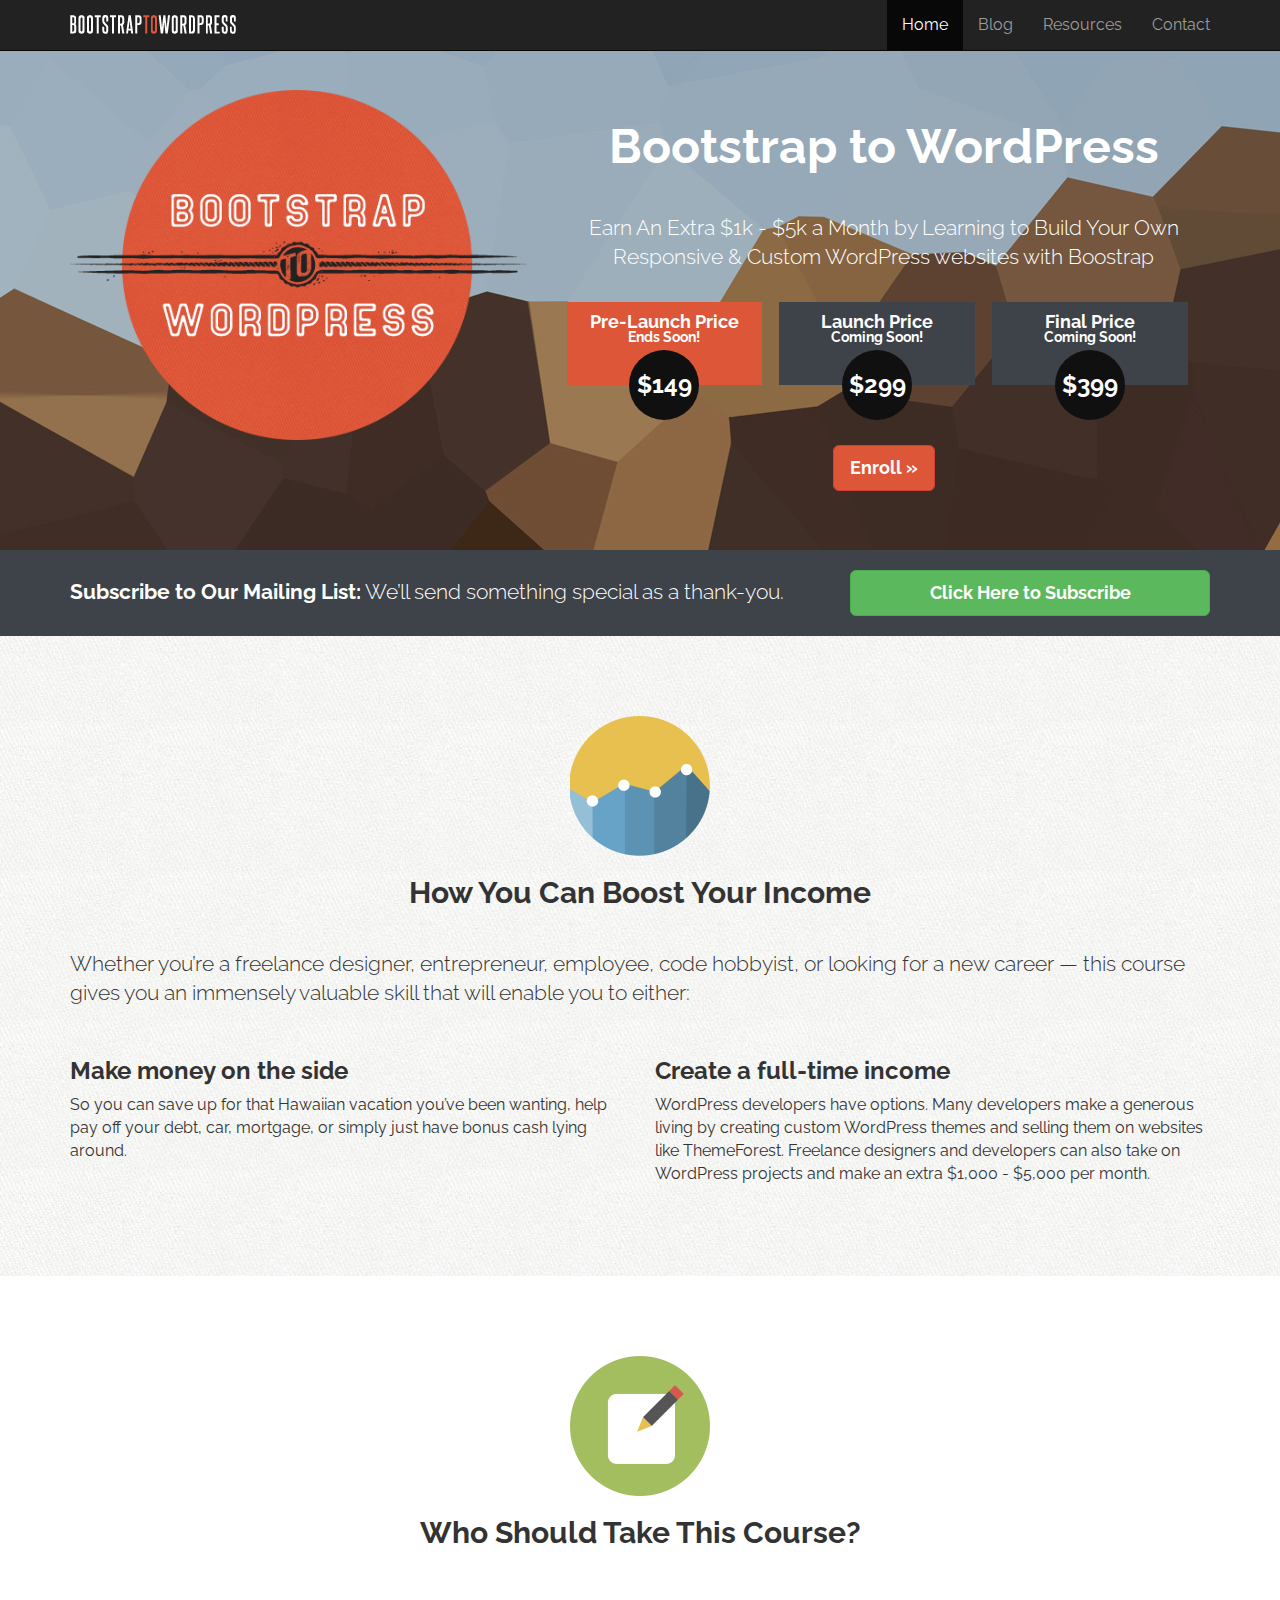
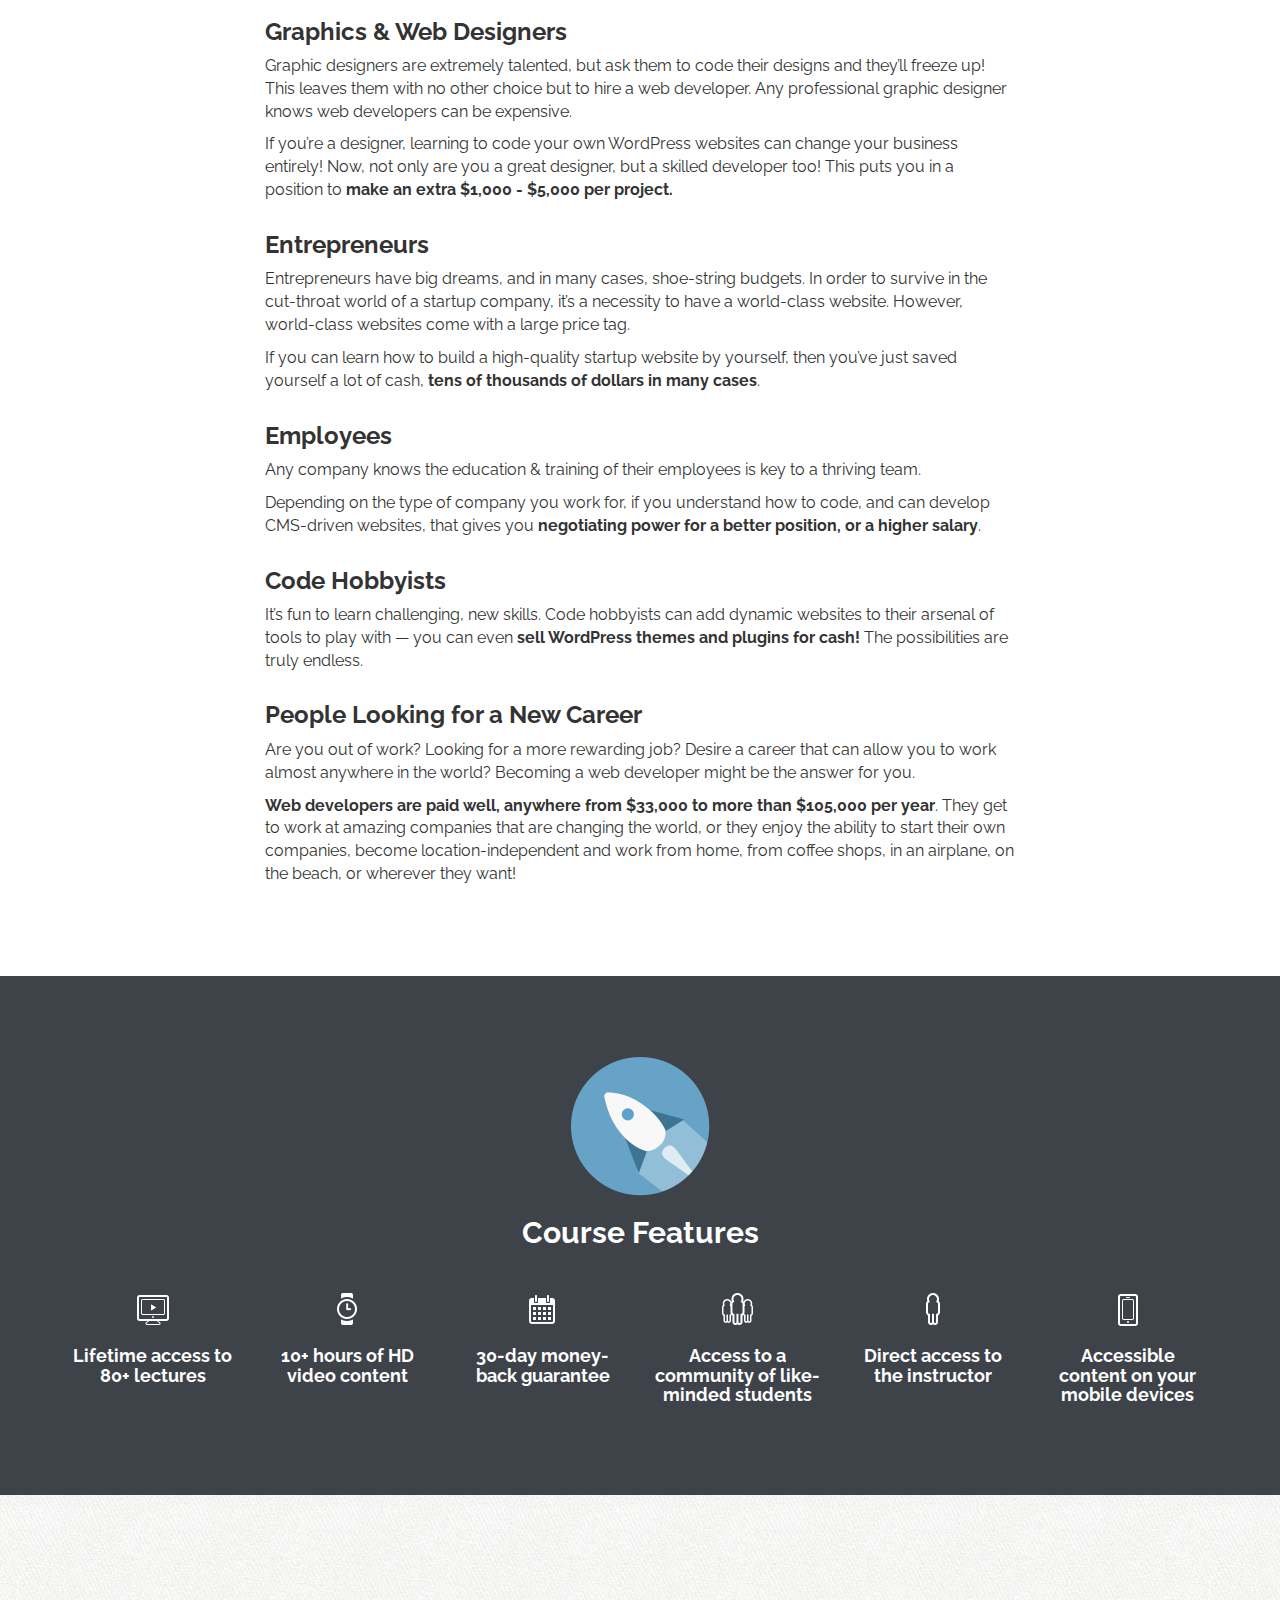
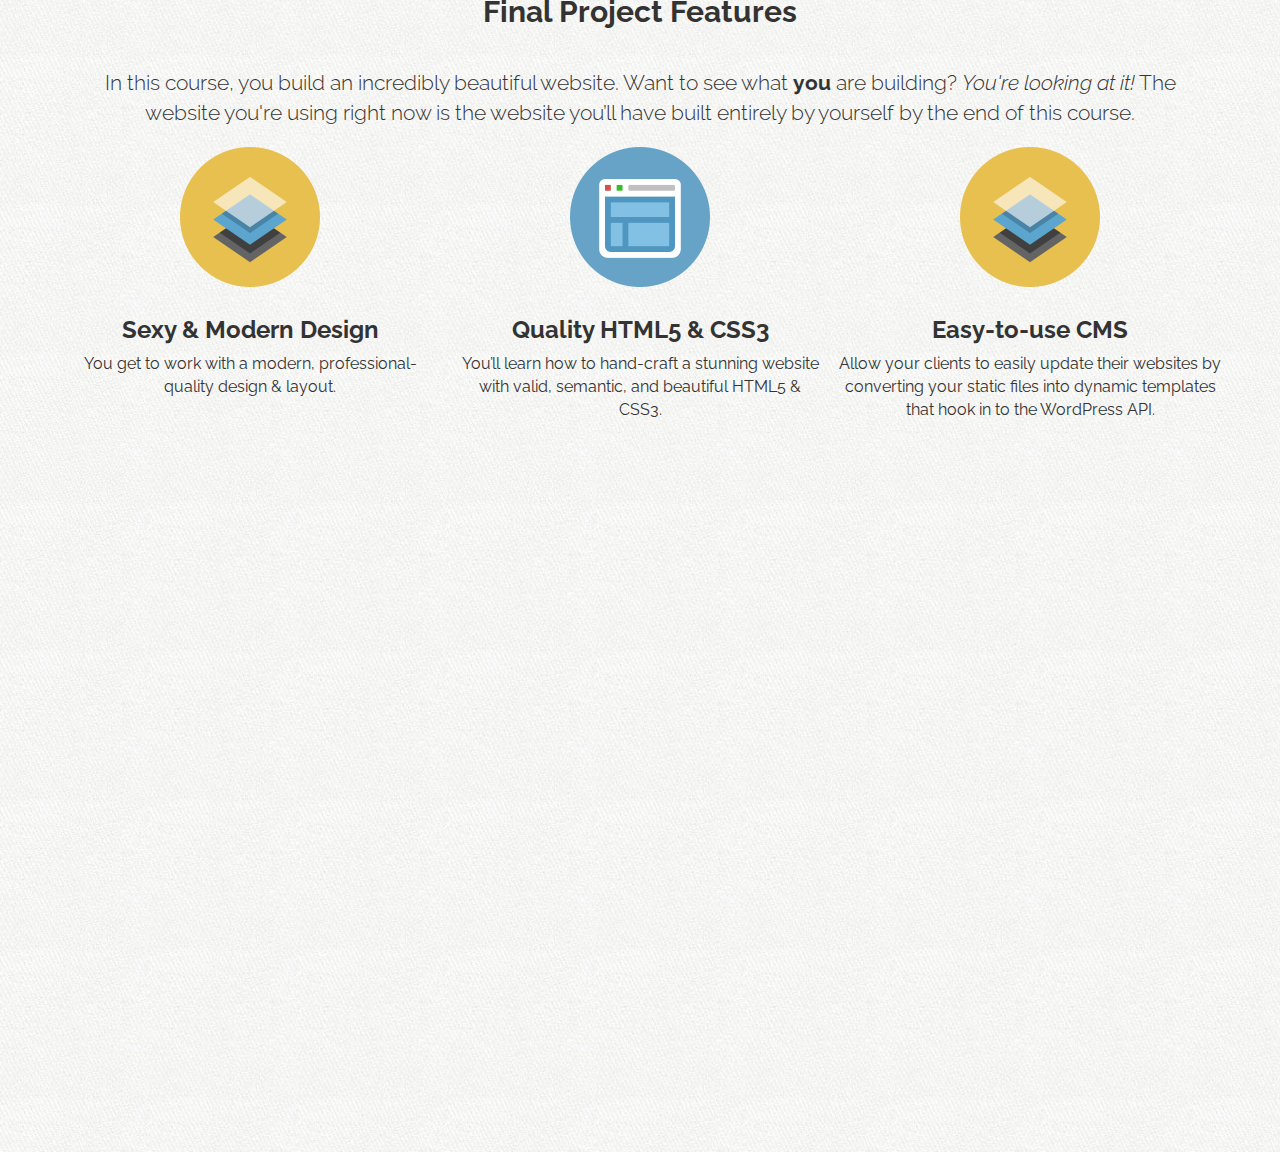
==== index.html @ 105fd7e6 "Add project features section" ====
<!DOCTYPE html>
<html lang="en">
	<head>
		<meta http-equiv="Content-Type" content="text/html" charset="UTF-8">
		<meta charset="UTF-8">
		<meta name="viewport" content="width=device-width, initial-scale=1">
		<meta name="description" content="">
		<meta name="author" content="">

		<link rel="icon" href="assets/img/favicon.ico">

		<!-- Bootstrap CSS 
		=========================================================== -->
		<link rel="stylesheet" href="assets/css/bootstrap.min.css">
		
		<!-- Font Awesome icons 
		=========================================================== -->		
		<link rel="stylesheet" href="assets/css/font-awesome/css/font-awesome.min.css">

		<!-- Raleway font 
		=========================================================== -->
		<link href="https://fonts.googleapis.com/css?family=Raleway:400,700" rel="stylesheet">

		<link rel="stylesheet" href="assets/css/custom.css">
		
		<title>Bootstrap to WordPress</title>

		<!-- HTML5 shiv and Respond.js IE8 support of HTML5 elements and media queries  -->
		<!--[if lt IE 9]>
		<script src="https://oss.maxcdn.com/html5shiv/3.7.2/html5shiv.min.js"></script>
		<script src="https://oss.maxcdn.com/respond/1.4.2/respond.min.js"></script>
		<![endif]-->		
	</head>

	<body>

		<!-- HEADER 
		=========================================================== -->		
		<header class="site-header" role="banner">

			<!-- NAVBAR 
			=========================================================== -->
			<div class="navbar-wrapper">
				<div class="navbar navbar-inverse navbar-fixed-top" role="navigation">
					<div class="container">
						<div class="navbar-header">
							<button type="button" data-toggle="collapse" data-target=".navbar-collapse" class="navbar-toggle">
								<span class="sr-only">Toggle Navigation</span>
								<span class="icon-bar"></span>
								<span class="icon-bar"></span>
								<span class="icon-bar"></span>
							</button>

							<a href="/" class="navbar-brand"><img src="assets/img/logo.png" alt="Bootstrap to WordPress"></a>
						</div><!-- /.navbar-header -->

						<div class="navbar-collapse collapse">
							<ul class="nav navbar-nav navbar-right">
								<li class="active"><a href="/">Home</a></li><!-- /.active -->
								<li><a href="blog.html">Blog</a></li>
								<li><a href="resource.html">Resources</a></li>
								<li><a href="contact.html">Contact</a></li>
							</ul><!-- /.nav navbar-nav navbar-right -->
						</div><!-- /.navbar-collapse collapse -->
					</div><!-- /.container -->
				</div><!-- /.navbar navbar-inverse navbar-fixed-top -->
			</div><!-- /.navbar-wrapper -->

		</header>

		<!-- HERO 
		=========================================================== -->
		<section id="hero" data-type="background" data-speed="5">
			<article>
				<div class="container clearfix">
					<div class="row">
						
						<div class="col-sm-5">
							<img src="assets/img/logo-badge.png" alt="Bootstrap to WordPress" class="logo">
						</div><!-- /.col-sm-5 -->

						<div class="col-sm-7 hero-text">
							<h1>Bootstrap to WordPress</h1>
							<p class="lead">Earn An Extra $1k - $5k a Month by Learning to Build Your Own Responsive &amp; Custom WordPress websites with Boostrap</p><!-- /.lead -->
							<div id="price-timeline">
								<div class="price active">
									<h4>
										Pre-Launch Price <small>Ends Soon!</small>
									</h4>
									<span>$149</span>
								</div><!-- /.price -->
								<div class="price">
									<h4>
										Launch Price <small>Coming Soon!</small>
									</h4>
									<span>$299</span>
								</div><!-- /.price -->
								<div class="price">
									<h4>
										Final Price <small>Coming Soon!</small>
									</h4>
									<span>$399</span>
								</div><!-- /.price -->
							</div><!-- /#price-timeline -->

							<p>
								<a href="/" class="btn btn-lg btn-danger" role="button">Enroll &raquo;</a>
							</p>
						</div><!-- /.col-sm-7 hero-text -->

					</div><!-- /.row -->
				</div><!-- /.container -->
			</article>
		</section><!-- /#hero -->

		<!-- OPT-IN 
		=========================================================== -->
		<section id="opt-in">
			<div class="container">
				<div class="row">
					
					<div class="col-sm-8">
						<p class="lead">
							<strong>Subscribe to Our Mailing List:</strong>
							We&rsquo;ll send something special as a thank-you.
						</p><!-- /.lead -->
					</div><!-- /.col-sm-8 -->

					<div class="col-sm-4">
						<button class="btn btn-success btn-lg btn-block" data-toggle="modal" data-target="#modal">Click Here to Subscribe</button>
					</div><!-- /.col-sm-4 -->

				</div><!-- /.row -->
			</div><!-- /.container -->
		</section>

		<!-- BOOST YOUR INCOME 
		=========================================================== -->
		<section id="boost-income">
			<div class="container">
				
				<div class="section-header">
					<img src="assets/img/icon-boost.png" alt="Chart">
					<h2>How You Can Boost Your Income</h2>
				</div><!-- /.section-header -->

				<p class="lead">
					Whether you&rsquo;re a freelance designer, entrepreneur, employee, code hobbyist, or looking for a new career &mdash; this course gives you an immensely valuable skill that will enable you to either:
				</p><!-- /.lead -->

				<div class="row">
					<div class="col-sm-6">
						<h3>Make money on the side</h3>
						<p>
							So you can save up for that Hawaiian vacation you&rsquo;ve been wanting, help pay off your debt, car, mortgage, or simply just have bonus cash lying around.
						</p>
					</div><!-- /.col-sm-6 -->
					<div class="col-sm-6">
						<h3>Create a full-time income</h3>
						<p>
							WordPress developers have options. Many developers make a generous living by creating custom WordPress themes and selling them on websites like ThemeForest. Freelance designers and developers can also take on WordPress projects and make an extra $1,000 - $5,000 per month.
						</p>
					</div><!-- /.col-sm-6 -->
				</div><!-- /.row -->

			</div><!-- /.container -->
		</section><!-- /#boost-income -->

		<!-- WHO BENEFITS 
		=========================================================== -->
		<section id="who-benefits">
			<div class="container">
				
				<div class="section-header">
					<img src="assets/img/icon-pad.png" alt="Pad and pencil">
					<h2>Who Should Take This Course?</h2>
				</div><!-- /.section-header -->

				<div class="row">
					<div class="col-sm-8 col-sm-offset-2">
						
						<h3>Graphics &amp; Web Designers</h3>
						<p>
							Graphic designers are extremely talented, but ask them to code their designs and they&rsquo;ll freeze up! This leaves them with no other choice but to hire a web developer. Any professional graphic designer knows web developers can be expensive.
						</p>
						<p>
							If you&rsquo;re a designer, learning to code your own WordPress websites can change your business entirely! Now, not only are you a great designer, but a skilled developer too! This puts you in a position to <strong>make an extra $1,000 - $5,000 per project.</strong>
						</p>

						<h3>Entrepreneurs</h3>
						<p>
							Entrepreneurs have big dreams, and in many cases, shoe-string budgets. In order to survive in the cut-throat world of a startup company, it&rsquo;s a necessity to have a world-class website. However, world-class websites come with a large price tag.
						</p>
						<p>
							If you can learn how to build a high-quality startup website by yourself, then you&rsquo;ve just saved yourself a lot of cash, <strong>tens of thousands of dollars in many cases</strong>.
						</p>

						<h3>Employees</h3>
						<p>
							Any company knows the education &amp; training of their employees is key to a thriving team.
						</p>
						<p>
							Depending on the type of company you work for, if you understand how to code, and can develop CMS-driven websites, that gives you <strong>negotiating power for a better position, or a higher salary</strong>.
						</p>

						<h3>Code Hobbyists</h3>
						<p>
							It&rsquo;s fun to learn challenging, new skills. Code hobbyists can add dynamic websites to their arsenal of tools to play with &mdash; you can even <strong>sell WordPress themes and plugins for cash!</strong> The possibilities are truly endless.
						</p>

						<h3>People Looking for a New Career</h3>
						<p>
							Are you out of work? Looking for a more rewarding job? Desire a career that can allow you to work almost anywhere in the world? Becoming a web developer might be the answer for you.
						</p>
						<p>
							<strong>Web developers are paid well, anywhere from $33,000 to more than $105,000 per year</strong>. They get to work at amazing companies that are changing the world, or they enjoy the ability to start their own companies, become location-independent and work from home, from coffee shops, in an airplane, on the beach, or wherever they want!
						</p>

					</div><!-- /.col-sm-8 col-sm-offset-2 -->
				</div><!-- /.row -->

			</div><!-- /.container -->
		</section><!-- /#who-benefits -->

		<!-- COURSE FEATURES 
		=========================================================== -->
		<section id="course-features">
			<div class="container">
				
				<div class="section-header">
					<img src="assets/img/icon-rocket.png" alt="Rocket">
					<h2>Course Features</h2>
				</div><!-- /.section-header -->

				<div class="row">
					
					<div class="col-sm-2">
						<i class="ci ci-computer"></i>
						<h4>Lifetime access to 80+ lectures</h4>
					</div><!-- /.col-sm-2 -->

					<div class="col-sm-2">
						<i class="ci ci-watch"></i>
						<h4>10+ hours of HD video content</h4>
					</div><!-- /.col-sm-2 -->

					<div class="col-sm-2">
						<i class="ci ci-calendar"></i>
						<h4>30-day money-back guarantee</h4>
					</div><!-- /.col-sm-2 -->

					<div class="col-sm-2">
						<i class="ci ci-community"></i>
						<h4>Access to a community of like-minded students</h4>
					</div><!-- /.col-sm-2 -->

					<div class="col-sm-2">
						<i class="ci ci-instructor"></i>
						<h4>Direct access to the instructor</h4>
					</div><!-- /.col-sm-2 -->

					<div class="col-sm-2">
						<i class="ci ci-device"></i>
						<h4>Accessible content on your mobile devices</h4>
					</div><!-- /.col-sm-2 -->

				</div><!-- /.row -->

			</div><!-- /.container -->
		</section><!-- /#course-features -->

		<!-- PROJECT FEATURES 
		=========================================================== -->
		<section id="project-features">
			<div class="container">
				
				<h2>Final Project Features</h2>
				<p class="lead">
					In this course, you build an incredibly beautiful website. Want to see what <strong>you</strong> are building? <em>You're looking at it!</em> The website you're using right now is the website you&rsquo;ll have built entirely by yourself by the end of this course.
				</p><!-- /.lead -->

				<div class="row">
					<div class="col-sm-4">
						<img src="assets/img/icon-design.png" alt="Design">
						<h3>Sexy &amp; Modern Design</h3>
						<p>You get to work with a modern, professional-quality design &amp; layout.</p>
					</div><!-- /.col-sm-4 -->

					<div class="col-sm-4">
						<img src="assets/img/icon-code.png" alt="Code">
						<h3>Quality HTML5 &amp; CSS3</h3>
						<p>You&rsquo;ll learn how to hand-craft a stunning website with valid, semantic, and beautiful HTML5 &amp; CSS3.</p>
					</div

					<div class="col-sm-4">
						<img src="assets/img/icon-design.png" alt="Design">
						<h3>Easy-to-use CMS</h3>
						<p>
							Allow your clients to easily update their websites by converting your static files into dynamic templates that hook in to the WordPress API.
						</p>
					</div>
				</div><!-- /.row -->

			</div><!-- /.container -->
		</section><!-- /#project-features -->

		<!-- VIDEO FEATURETTE 
		=========================================================== -->
		<section>
			
		</section>

		<!-- INSTRUCTOR 
		=========================================================== -->
		<section>
			
		</section>

		<!-- TESTIMONIALS 
		=========================================================== -->
		<section>
			
		</section>

		<!-- SIGN-UP 
		=========================================================== -->
		<section>
			
		</section>

		<!-- FOOTER 
		=========================================================== -->
		<footer>
			
		</footer>

		<!-- MODAL 
		=========================================================== -->
		<div class="modal fade" id="modal">
			<div class="modal-dialog">
				<div class="modal-content">
					
					<div class="modal-header">
						<button type="button" data-dismiss="modal" class="close">
							<span aria-hidden="true">&times;</span>
							<span class="sr-only">Close</span>
						</button>

						<h4 class="modal-title" id="modal-label">
							<i class="fa fa-envelope"> Subscribe to Our Mailing List</i>
						</h4><!-- /.modal-title -->
					</div><!-- /.modal-header -->

					<div class="modal-body">
						<p>
							Simply provide your name and e-mail! As a thank-you for joining, we&rsquo;ll give you one of our best-selling courses, <em>for free!</em>
						</p>

						<form action="" class="form-inline" role="form">
							<div class="form-group">
								<label for="firstname" class="sr-only">First Name</label>
								<input type="text" class="form-control" name="firstname" id="firstname" placeholder="First Name">
							</div><!-- /.form-group -->
							<div class="form-group">
								<label for="email" class="sr-only">E-mail</label>
								<input type="email" class="form-control" name="email" id="email" placeholder="E-mail">
							</div><!-- /.form-group -->

							<input type="submit" value="Subscribe!" class="btn btn-danger">
						</form><!-- /.form-inline -->

						<hr>

						<p>
							<small>
								By providing your e-mail you consent to receiving occasional promotional e-mails &amp; newsletters. <br><br>No Spam. Just good stuff. We respect your privacy &amp; you may un-subscribe at any time.
							</small>
						</p>
					</div><!-- /.modal-body -->

				</div><!-- /.modal-content -->
			</div><!-- /.modal-dialog -->
		</div>

		<!-- BOOTSTRAP JS 
		=========================================================== -->
		<script src="https://ajax.googleapis.com/ajax/libs/jquery/3.1.0/jquery.min.js"></script>
		<script src="assets/js/jquery-3.1.0.min.js"></script>
		<script src="assets/js/bootstrap.min.js"></script>
		<script src="assets/js/main.js"></script>
	</body>
</html>
---- assets/css/custom.css ----
/* COLORS

Green:  	 #79b044
Salmon: 	 #dd5638
Blue-Grey: #3e4249

*/

/* === GENERAL === */
html {
	font-size: 16px;
}

body {
	margin-top: 50px;
	font-family: 'Raleway', sans-serif;
	font-size: 100%;
	background:  url(../img/tile.jpg) top left repeat;
}

/* == GLOBAL === */
h1, h2, h3, h4, h5, h6 {
	-webkit-font-smoothing: antialiased;
	text-rendering: optimizelegibility;
	font-weight: bold;
}

h1 {
	font-size: 3rem;
}

h1, h2 {
	margin: 0 0 40px;
}

h3 {
	margin: 20px 0;
}

h4 {
	font-size: 1.125rem;
}

button, input, .btn, a.btn {
	-webkit-font-smoothing: antialiased;
	text-rendering: optimizelegibility;
	color: white;
}

.btn {
	font-weight: bold;
}

.btn-danger {
	background-color: #dd5638;
	border-collapse: #d95131;
}

img {
	max-width: 100%;
}

/* === HERO === */
#hero {
	background: url(../img/hero-bg.jpg) 50% 0 repeat fixed;
	min-height: 500px;
	padding: 40px 0;
	color: white;
	-webkit-font-smoothing: antialiased;
	text-rendering: optimizelegibility;
}

#hero article {
	width: 100%;
	text-align: center;	
}

#hero .hero-text {
	margin-top: 30px;
}

#price-timeline {
	margin: 30px 0 60px;
	text-align: center;
}

#price-timeline .price {
	display: inline-block;
	margin: 0 2% 0 0;
	width: 30%;
	background-color: #3e4249;
	padding: 10px 20px 30px;
	position: relative;
	vertical-align: top;
}

#price-timeline .price.active {
	background-color: #dd5638;
}

#price-timeline .price span {
	background-color: #101010;
	display: block;
	height: 70px;
	width: 70px;
	text-align: center;
	line-height: 70px;
	font-weight: bold;
	font-size: 1.5rem;
	-webkit-border-radius: 100%;
	-moz-border-radius: 100%;
	-ms-border-radius: 100%;
	border-radius: 100%;
	position: absolute;
	bottom: -35px;
	left: 50%;
	margin-left: -35px;
}

#price-timeline h4 {
	margin: 0 0 10px;
}

#price-timeline h4 small {
	color: white;
	font-weight: bold;
	display: block;
}

/* === LAYOUT === */

section {
	padding: 80px 0;
}

.section-header {
	text-align: center;
}

section h2 {
	margin: 20px 0 40px;
}

section h3 {
	margin: 30px 0 10px;
}

#opt-in {
	background-color: #3e4249;
	padding: 20px 0;
	color: white;
	-webkit-font-smoothing: antialiased;
	text-rendering: optimizelegibility;
	font-size: 1.2rem;
}

#opt-in p {
	margin: 7px 0 0 0;
}

#who-benefits {
	background-color: white;
}

#course-features {
	background-color: #3e4249;
	color: white;
	text-align: center;
}

#project-features {
	text-align: center;
}

/* === SPRITES === */
.ci {
	display: inline-block;
	height: 40px;
	width: 40px;
	background: url(../img/icon-sprite.png) no-repeat;
}

.ci-computer {
	background-position: 0 0;
}

.ci-watch {
	background-position: -40px 0;
}

.ci-calendar {
	background-position: -80px 0;
}

.ci-community {
	background-position: -120px 0;
}

.ci-instructor {
	background-position: -160px 0;
}

.ci-device {
	background-position: -200px 0;
}
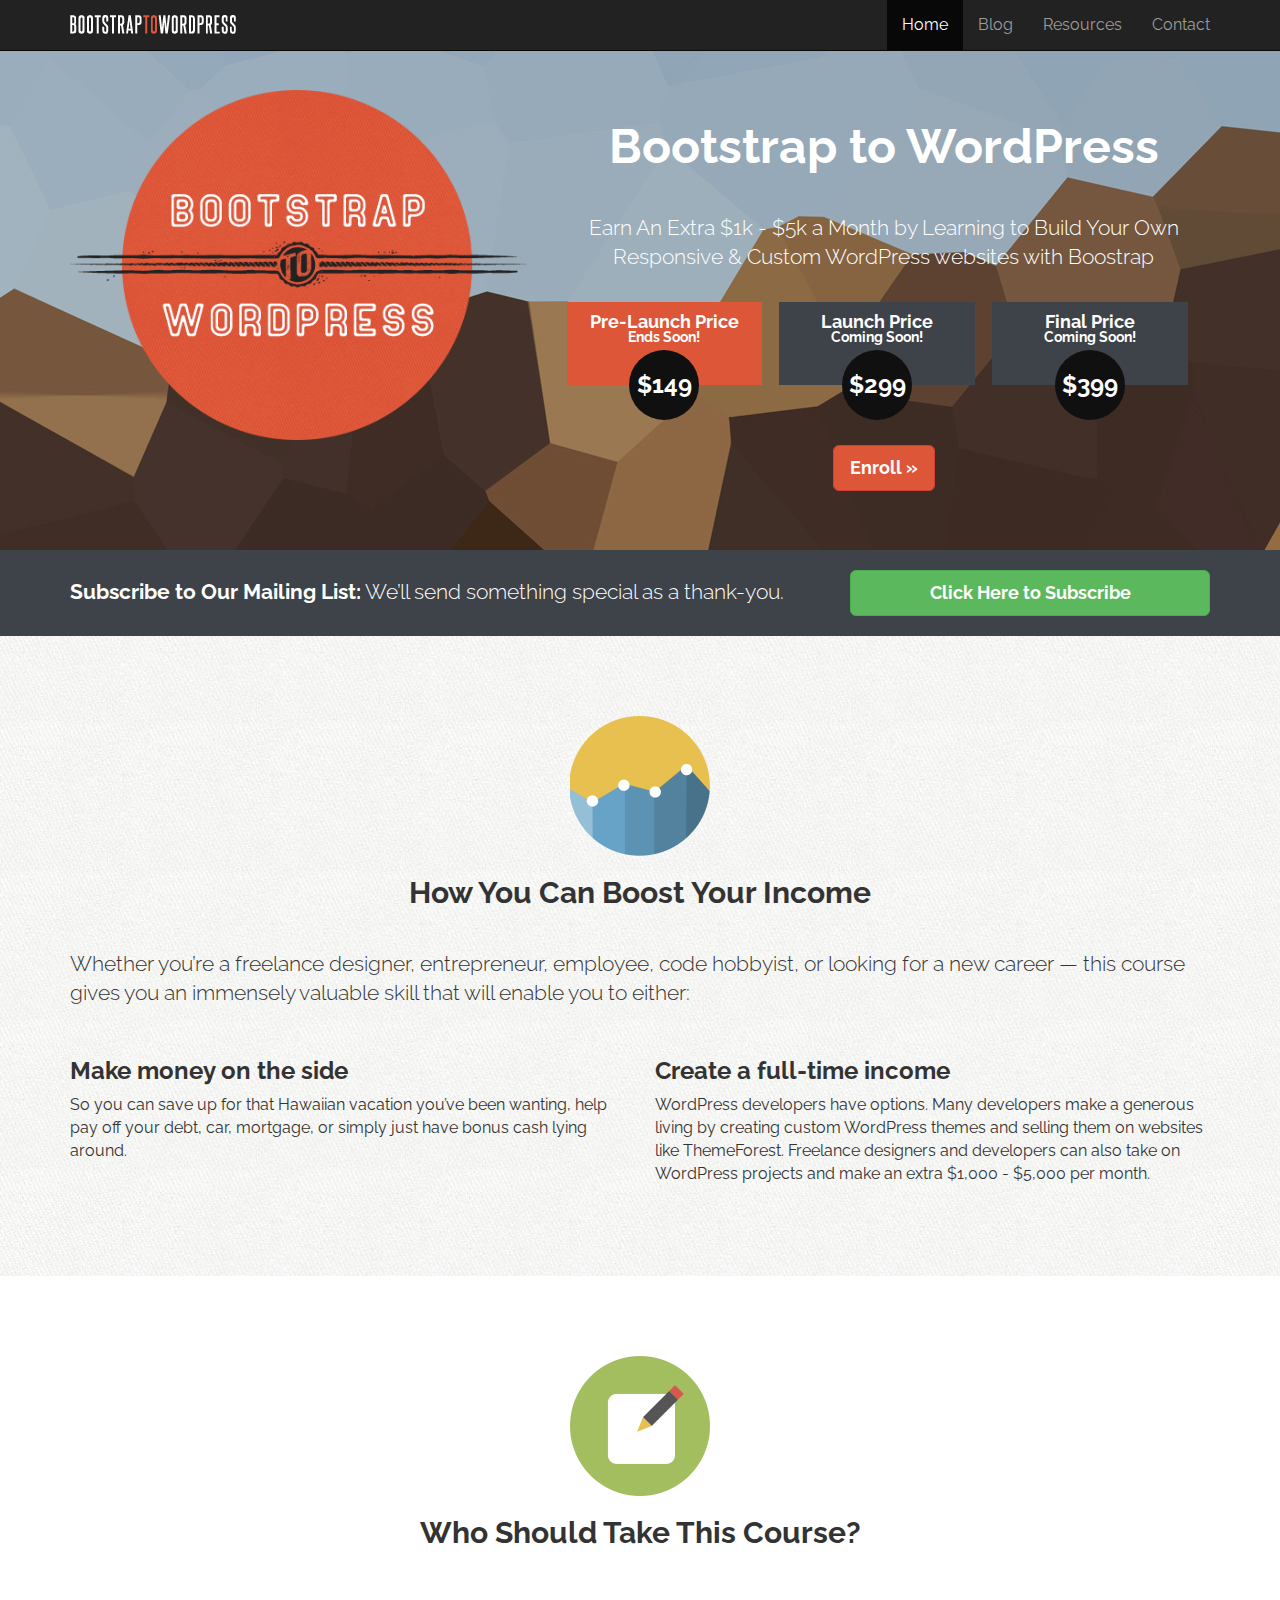
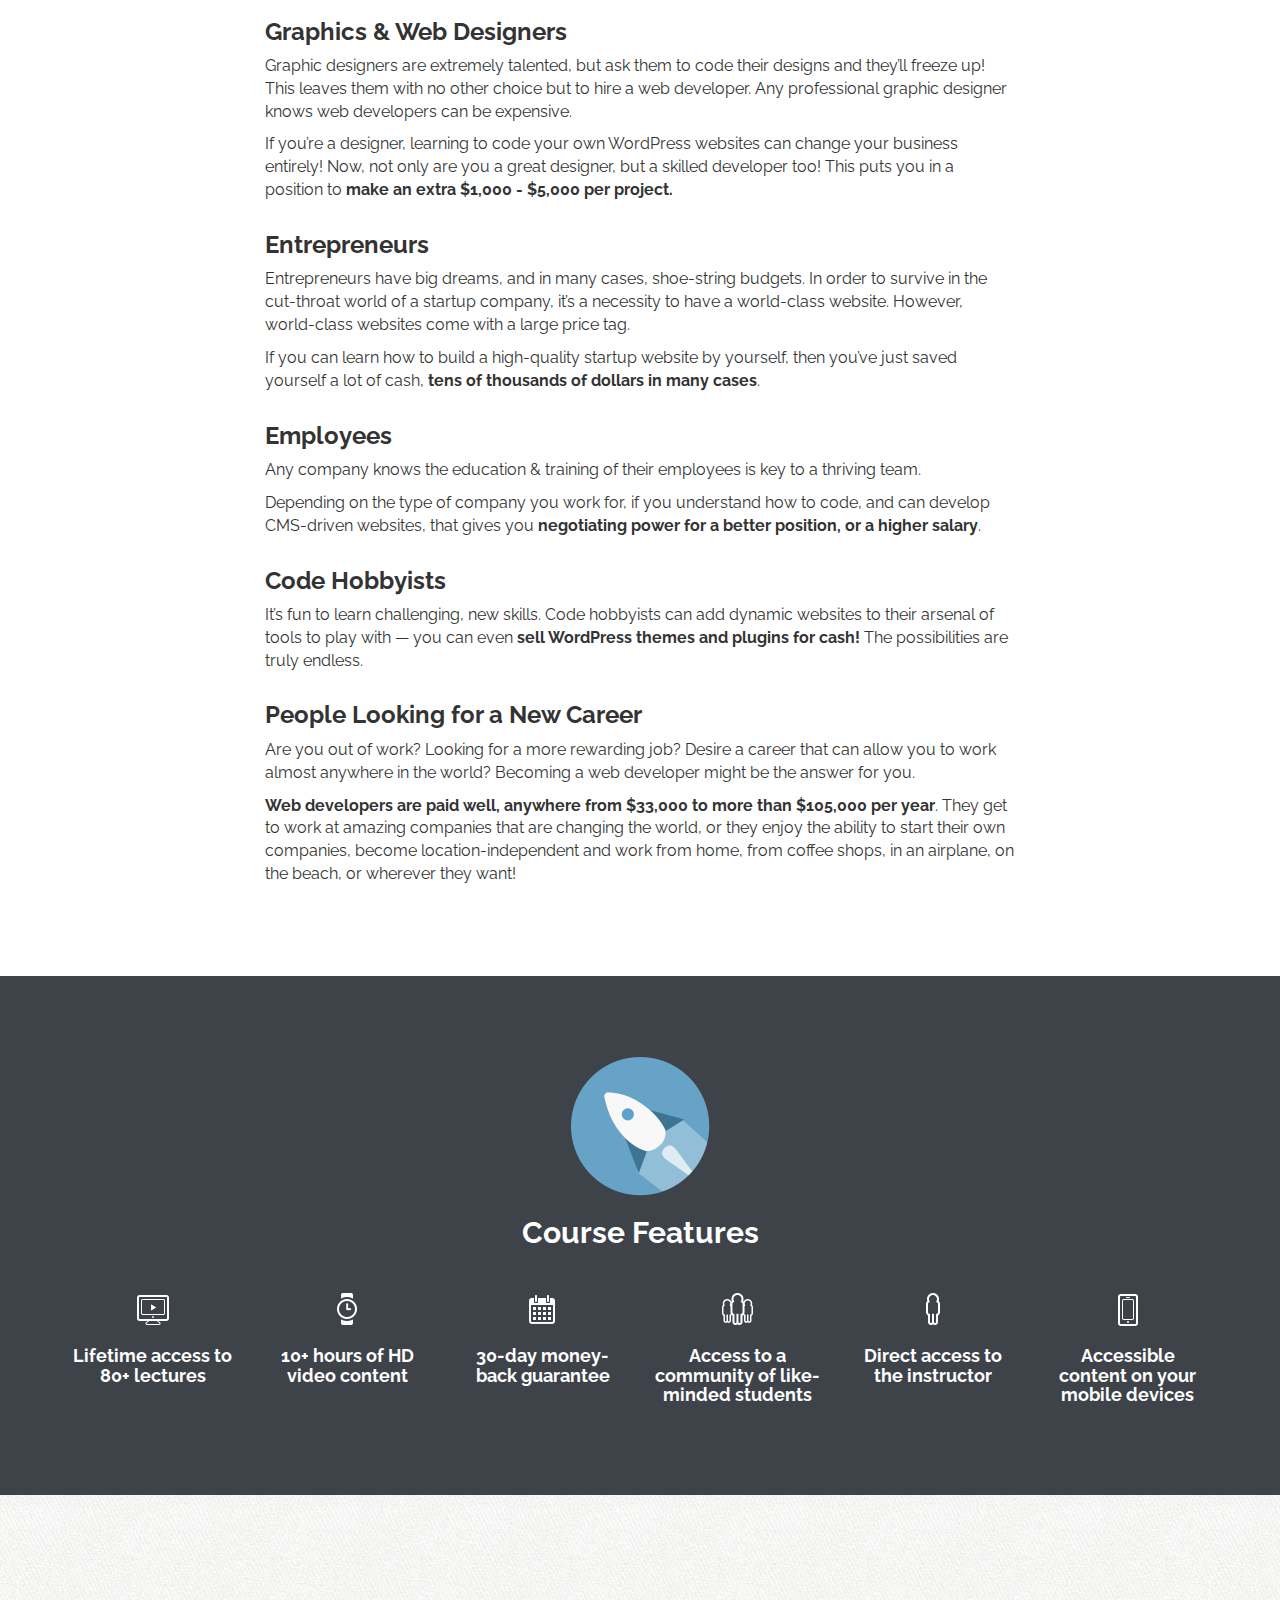
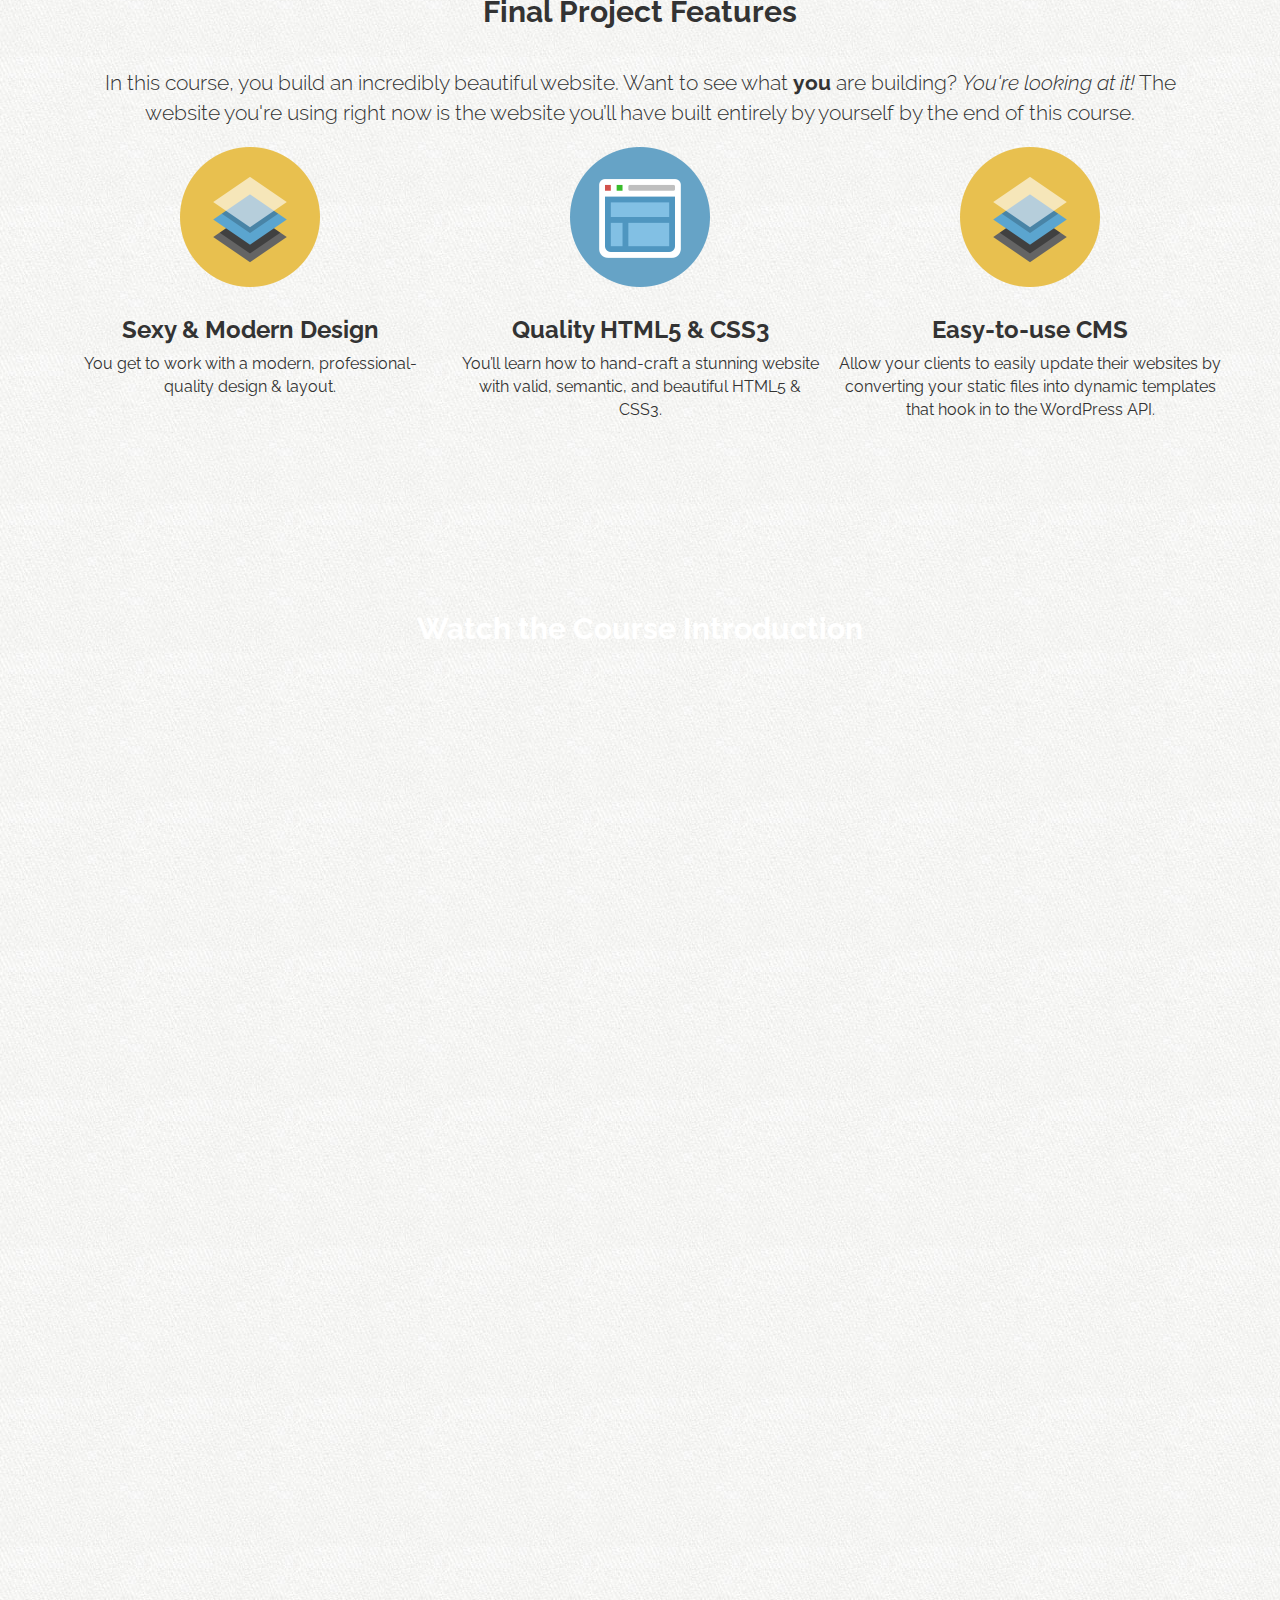
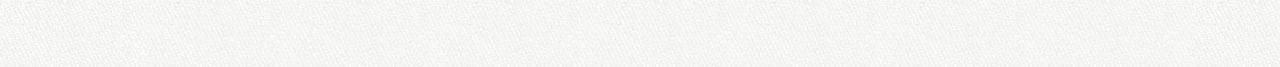
==== commit 581c5e3b: "Add featurette section" ====
--- a/index.html
+++ b/index.html
@@ -306,9 +306,16 @@
 
 		<!-- VIDEO FEATURETTE 
 		=========================================================== -->
-		<section>
-			
-		</section>
+		<section id="featurette">
+			<div class="container">
+				<div class="row">
+					<div class="col-sm-8 col-sm-offset-2">
+						<h2>Watch the Course Introduction</h2>
+						<iframe width="100%" height="415" src="https://www.youtube.com/embed/q-mJJsnOHew" frameborder="0" allowfullscreen></iframe>
+					</div><!-- /.col-sm-8 col-small-offset-2 -->
+				</div><!-- /.row -->
+			</div><!-- /.container -->
+		</section><!-- /#featurette -->
 
 		<!-- INSTRUCTOR 
 		=========================================================== -->
--- a/assets/css/custom.css
+++ b/assets/css/custom.css
@@ -172,6 +172,13 @@
 	text-align: center;
 }
 
+#featurette {
+	background: url(../img/stuff-bg.jpg) 50% 100% repeat fixed;
+	background-size: cover;
+	text-align: center;
+	color: white;
+}
+
 /* === SPRITES === */
 .ci {
 	display: inline-block;
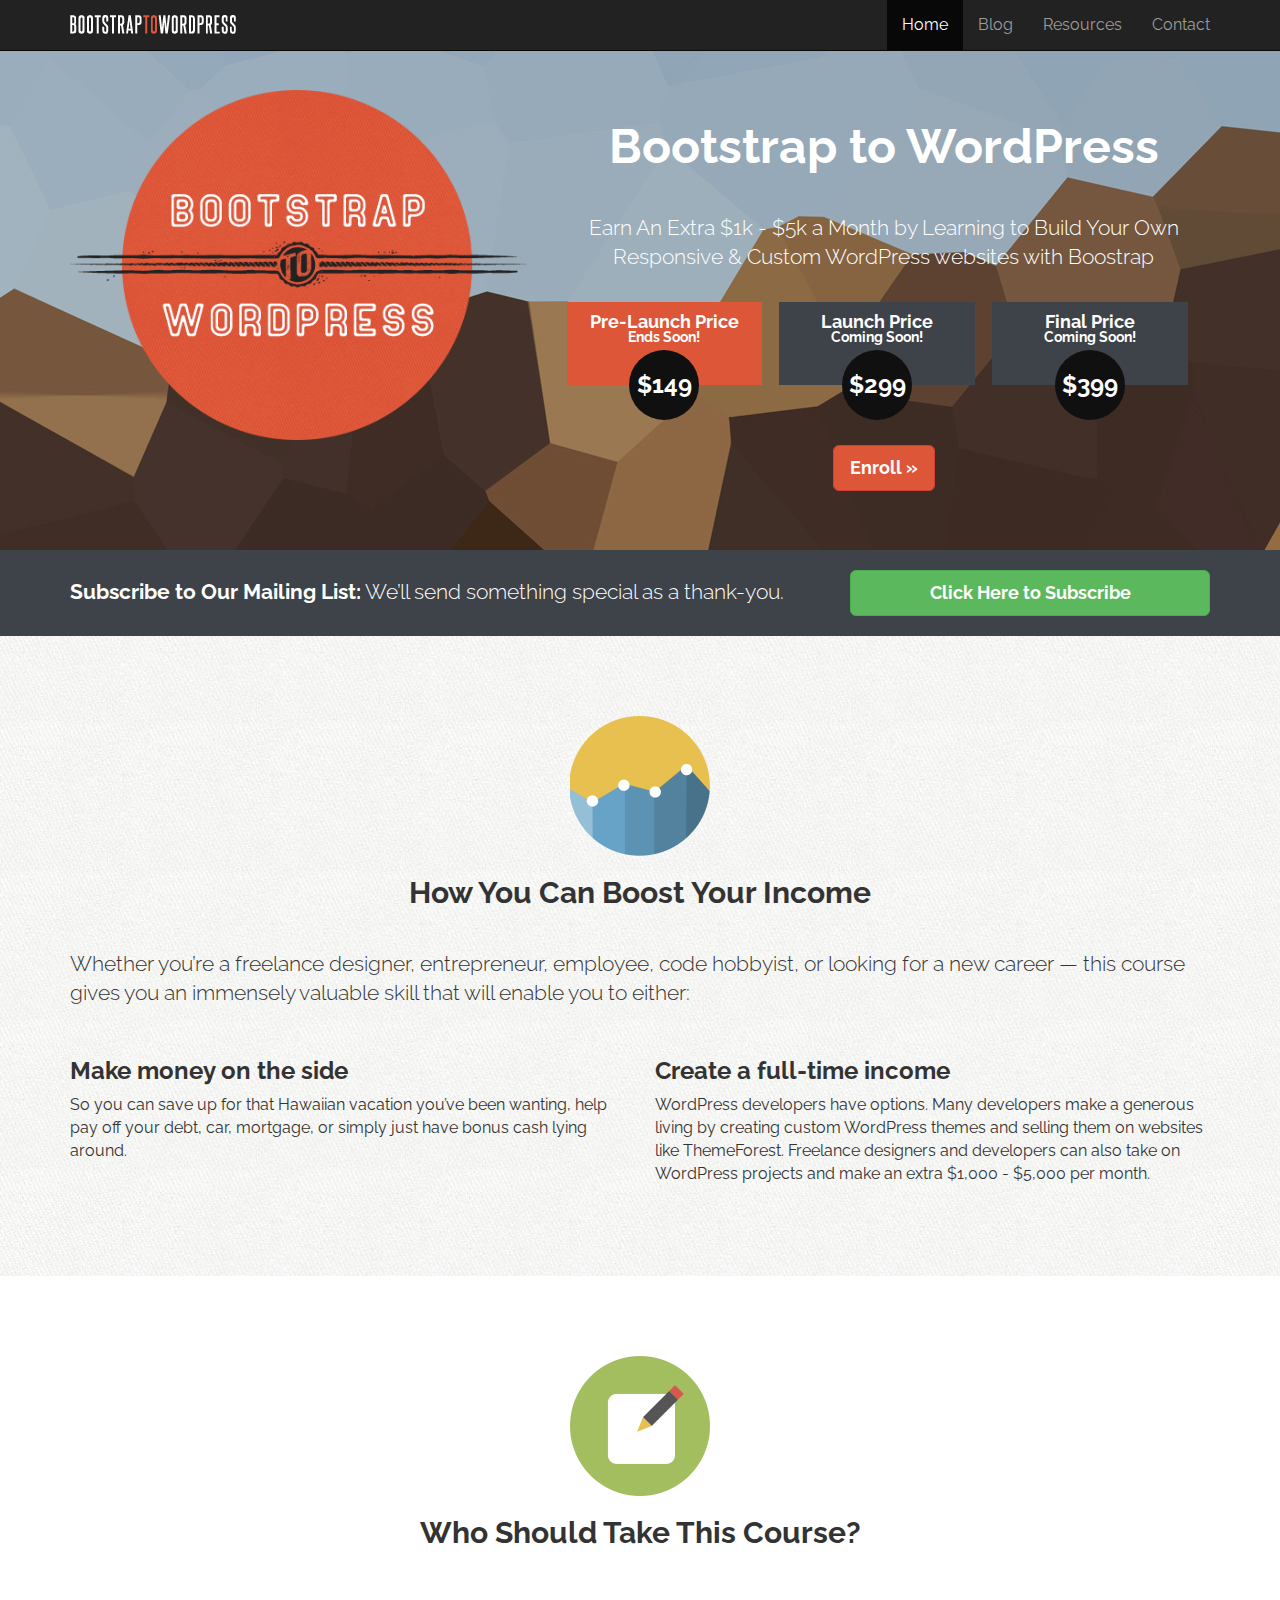
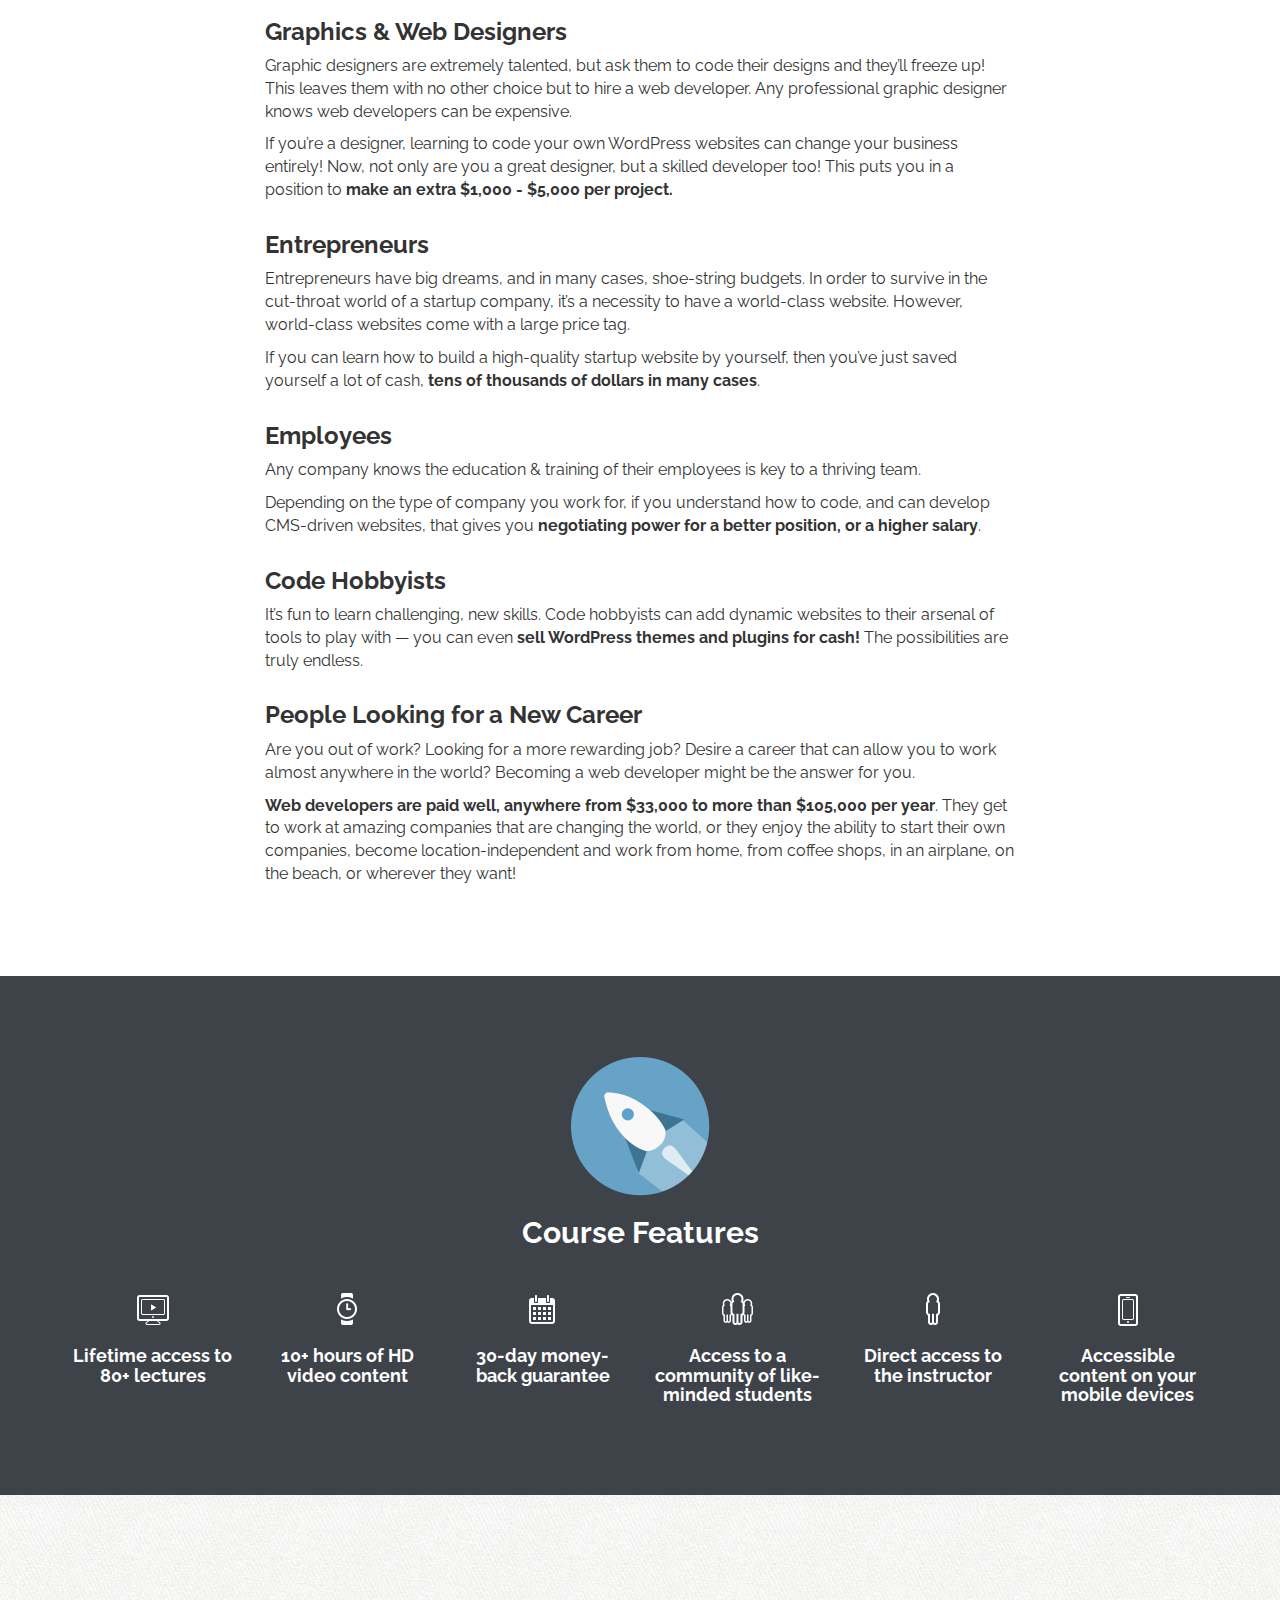
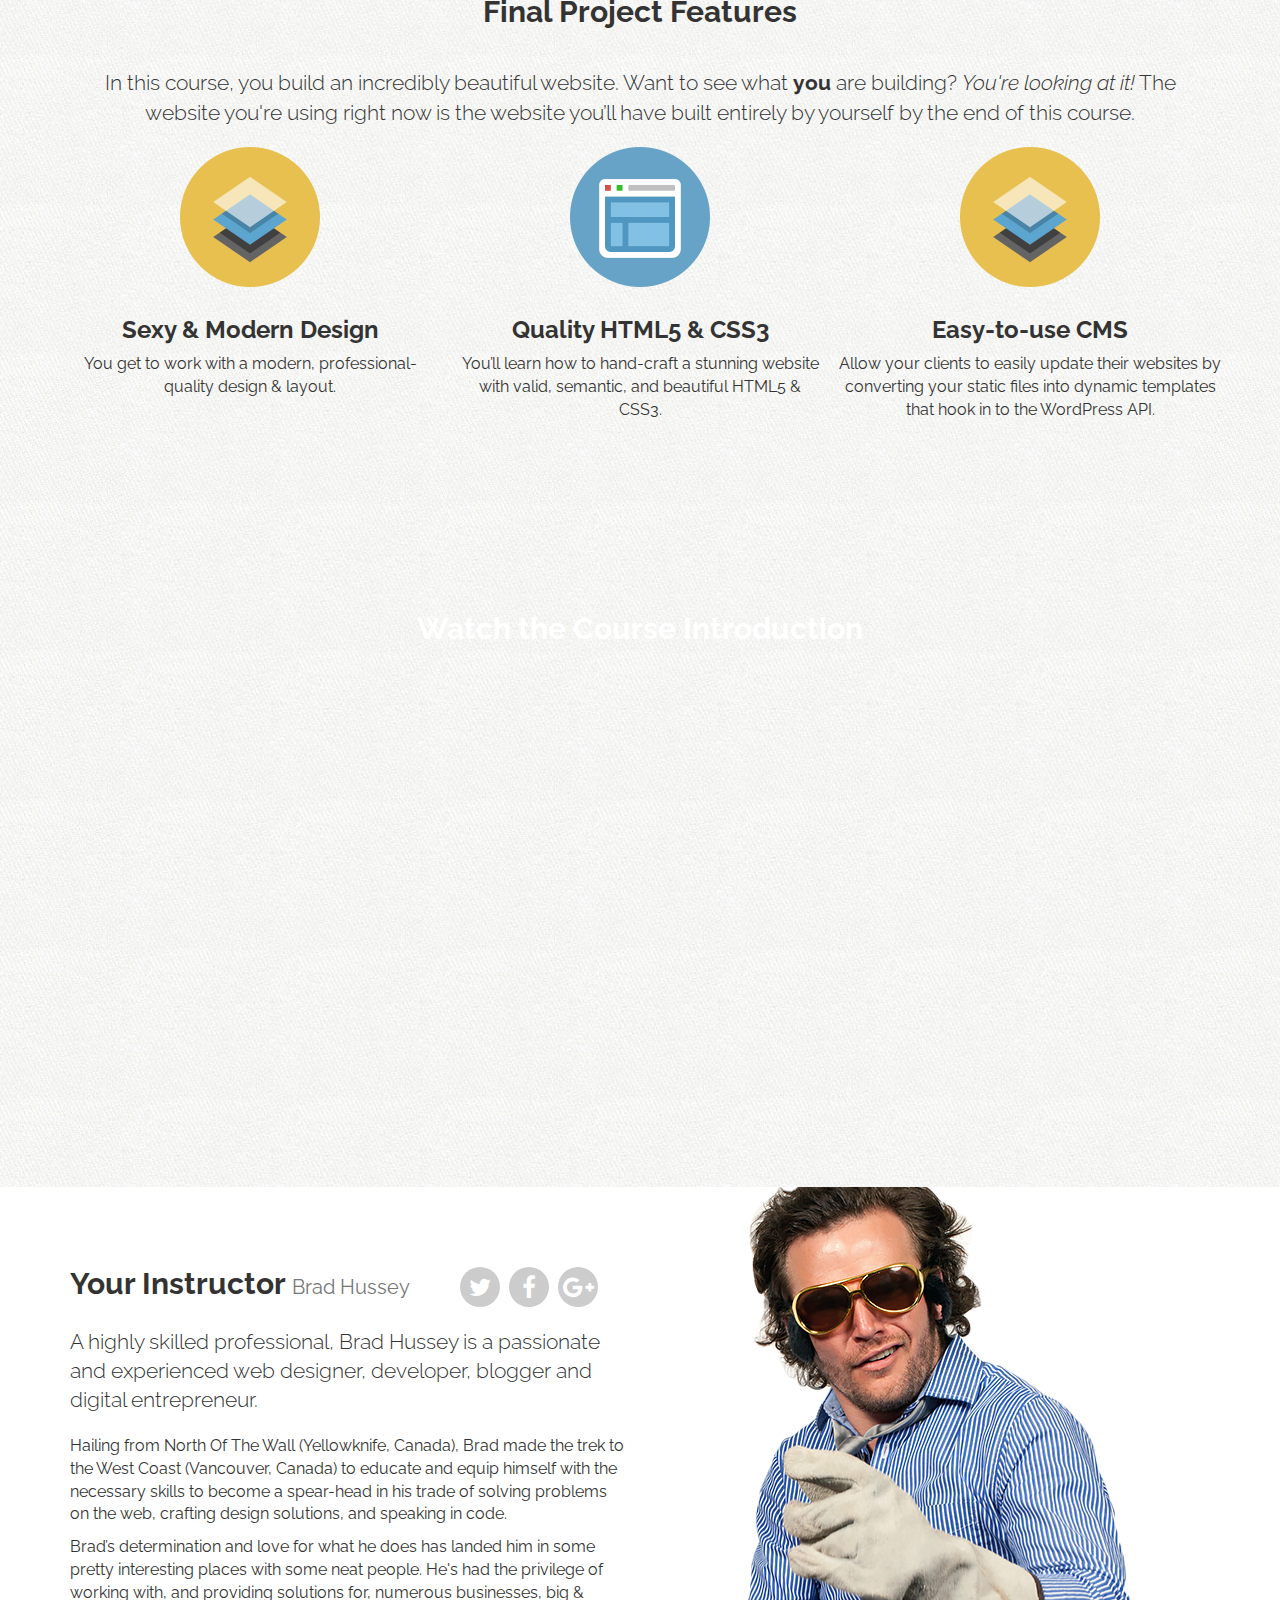
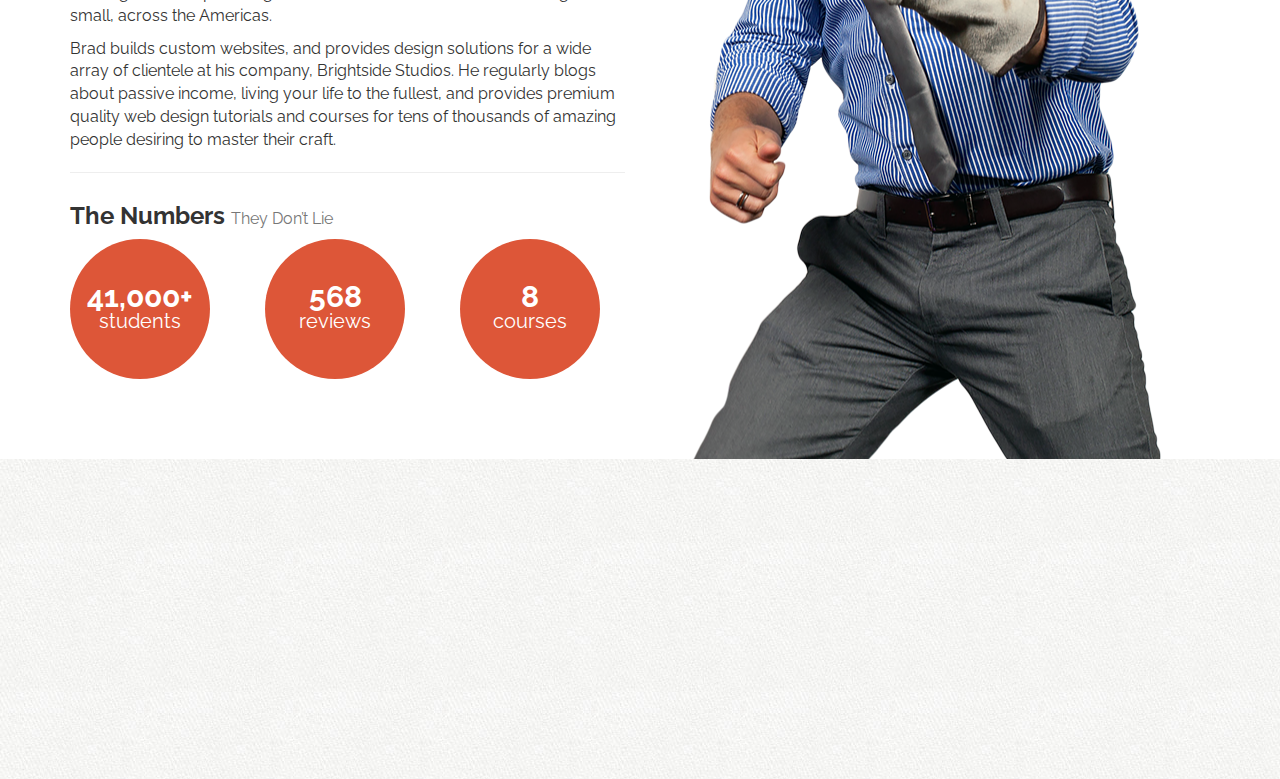
==== commit cb246c7b: "Add instructor section" ====
--- a/index.html
+++ b/index.html
@@ -319,9 +319,82 @@
 
 		<!-- INSTRUCTOR 
 		=========================================================== -->
-		<section>
-			
-		</section>
+		<section id="instructor">
+			<div class="container">
+				<div class="row">
+					<div class="col-sm-8 col-md-6">
+						<div class="row">
+							<div class="col-lg-8">
+								<h2>Your Instructor <small>Brad Hussey</small></h2>
+							</div><!-- /.col-lg-8 -->
+							<div class="col-lg-4">
+								<a href="https://twitter.com/bradhussey" target="_blank" class="badge social twitter">
+									<i class="fa fa-twitter"></i>
+								</a>
+								<a href="https://facebook.com/bradhussey" target="_blank" class="badge social facebook">
+									<i class="fa fa-facebook"></i>
+								</a>
+								<a href="https://plus.google.com/+BradHussey" target="_blank" class="badge social gplus">
+									<i class="fa fa-google-plus"></i>
+								</a>
+							</div><!-- /.col-lg-4 -->
+						</div><!-- /.row -->
+
+						<p class="lead">
+							A highly skilled professional, Brad Hussey is a passionate and experienced web designer, developer, blogger and digital entrepreneur.
+						</p><!-- /.lead -->
+
+						<p>
+							Hailing from North Of The Wall (Yellowknife, Canada), Brad made the trek to the West Coast (Vancouver, Canada) to educate and equip himself with the necessary skills to become a spear-head in his trade of solving problems on the web, crafting design solutions, and speaking in code.
+						</p>
+
+						<p>
+							Brad&rsquo;s determination and love for what he does has landed him in some pretty interesting places with some neat people. He's had the privilege of working with, and providing solutions for, numerous businesses, big &amp; small, across the Americas.
+						</p>
+
+						<p>
+							Brad builds custom websites, and provides design solutions for a wide array of clientele at his company, Brightside Studios. He regularly blogs about passive income, living your life to the fullest, and provides premium quality web design tutorials and courses for tens of thousands of amazing people desiring to master their craft.
+						</p>
+
+						<hr>
+
+						<h3>
+							The Numbers <small>They Don&rsquo;t Lie</small>
+						</h3>
+
+						<div class="row">
+							<div class="col-xs-4">
+								<div class="number">
+									<div class="number-content">
+										41,000+ <span>students</span>
+									</div><!-- /.number-content -->
+								</div><!-- /.number -->
+							</div><!-- /.col-xs-4 -->
+
+							<div class="col-xs-4">
+								<div class="number">
+									<div class="number-content">
+										568 <span>reviews</span>
+									</div><!-- /.number-content -->
+								</div><!-- /.number -->
+							</div><!-- /.col-xs-4 -->
+
+							<div class="col-xs-4">
+								<div class="number">
+									<div class="number-content">
+										8 <span>courses</span>
+									</div><!-- /.number-content -->
+								</div><!-- /.number -->
+							</div><!-- /.col-xs-4 -->
+						</div><!-- /.row -->
+					</div><!-- /.col-sm-8 -->
+
+					<div class="col-sm-4 col-md-6">
+						
+					</div><!-- /.col-sm-4 -->
+				</div><!-- /.row -->
+			</div><!-- /.container -->
+		</section><!-- /#instructor -->
 
 		<!-- TESTIMONIALS 
 		=========================================================== -->
--- a/assets/css/custom.css
+++ b/assets/css/custom.css
@@ -58,6 +58,37 @@
 
 img {
 	max-width: 100%;
+}
+
+.modal-content {
+	background: url(../img/tile.jpg) top left repeat;
+}
+
+.badge.social {
+	background: #ccc;
+	font-size: 1.5rem;
+	height: 40px;
+	width: 40px;
+	text-align: center;
+	line-height: 42px;
+	margin: 0 5px 20px 0;
+	padding: 0;
+	-webkit-border-radius: 50px;
+	-moz-border-radius: 50px;
+	-ms-morder-radius: 50px;
+	border-radius: 50px;
+}
+
+.badge.social.twitter:hover {
+	background: #55acee;
+}
+
+.badge.social.facebook:hover {
+	background: #3b5998;
+}
+
+.badge.social.gplus:hover {
+	background: #db4b39;
 }
 
 /* === HERO === */
@@ -179,6 +210,43 @@
 	color: white;
 }
 
+#instructor {
+	background: white url(../img/brad-elvis.png) 90% -10px no-repeat;
+}
+
+#instructor h2 {
+	margin: 0 0 20px;
+}
+
+#instructor .number {
+	display: table;
+	font-size: 1.875rem;
+	font-weight: bold;
+	color: white;
+	height: 140px;
+	width: 140px;
+	line-height: 24px;
+	text-align: center;
+	background: #dd5638;
+	-webkit-border-radius: 100%;
+	-moz-border-radius: 100%;
+	-ms-morder-radius: 100%;
+	border-radius: 100%;
+	-webkit-font-smoothing: antialiased;
+	text-rendering: optimizelegibility;
+}
+
+#instructor .number .number-content {
+	display: table-cell;
+	vertical-align: middle;
+}
+
+#instructor .number span {
+	display: block;
+	font-size: 1.25rem;
+	font-weight: normal;
+}
+
 /* === SPRITES === */
 .ci {
 	display: inline-block;
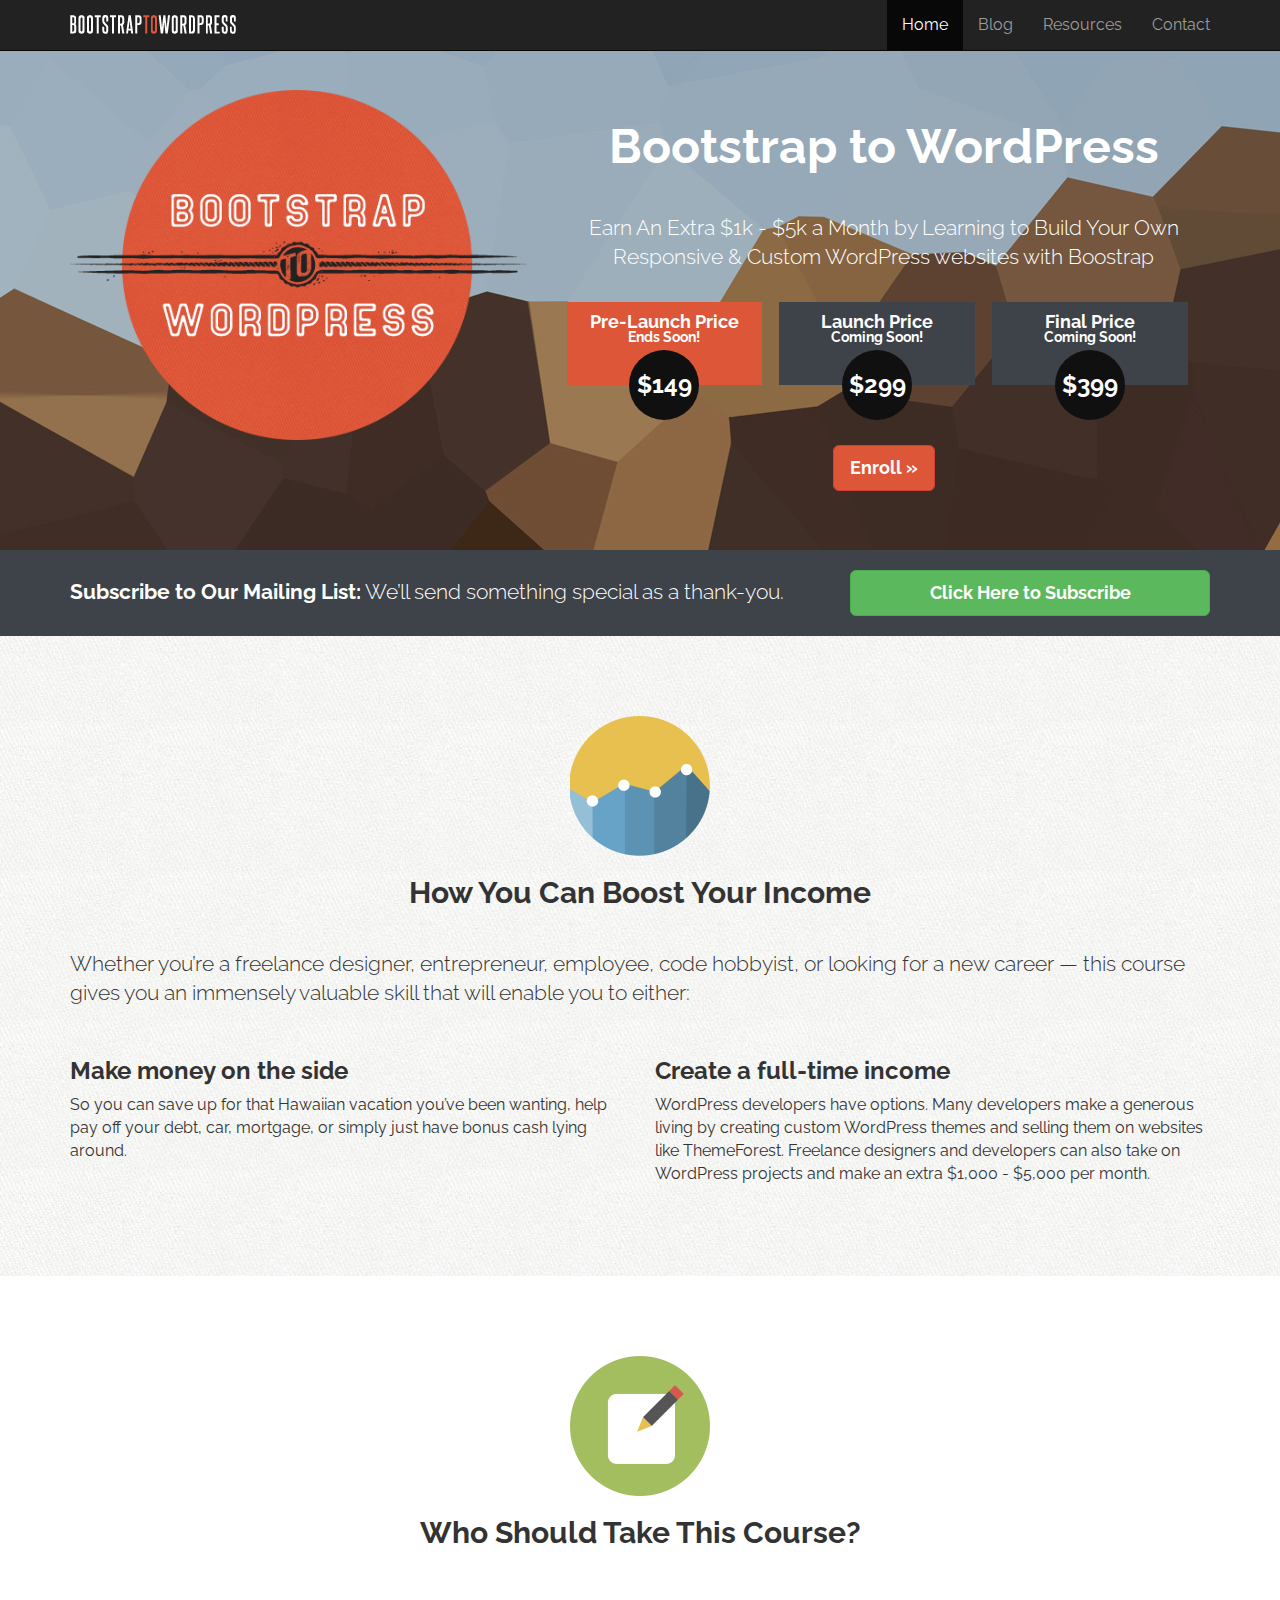
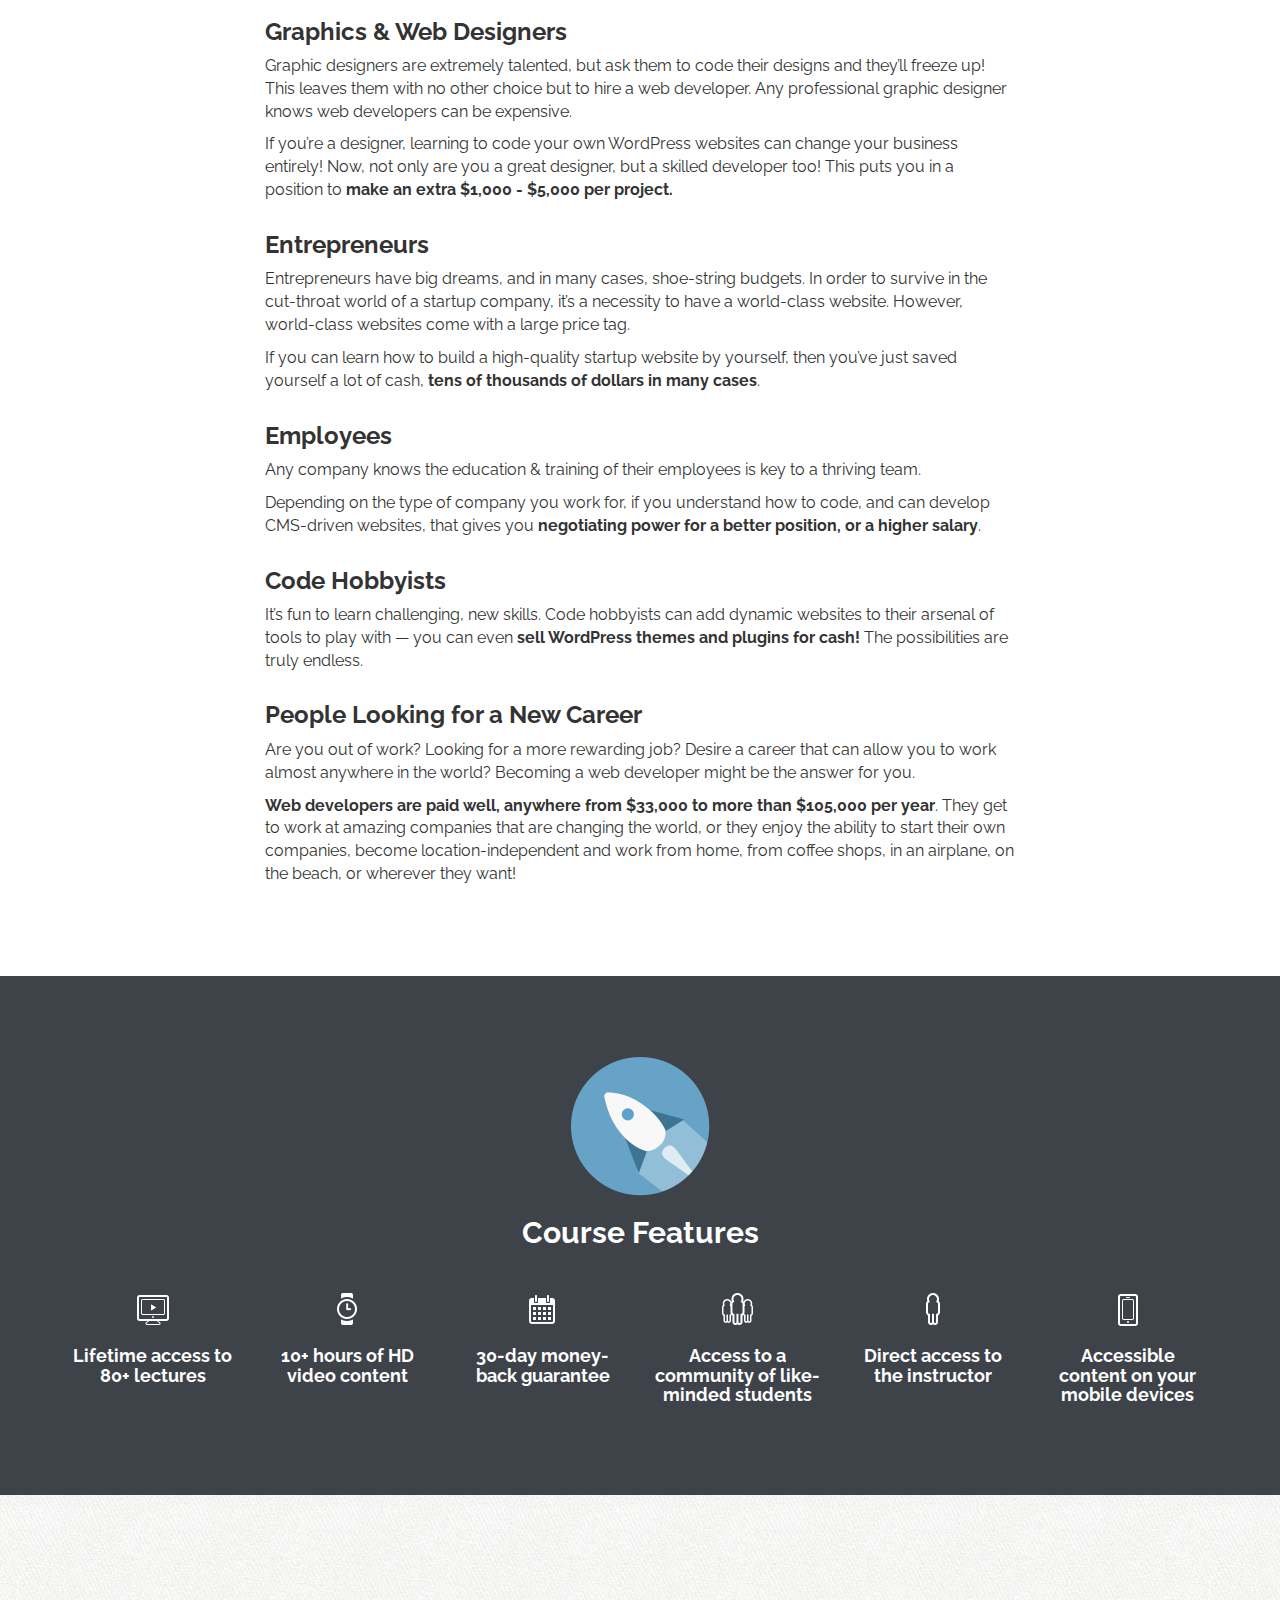
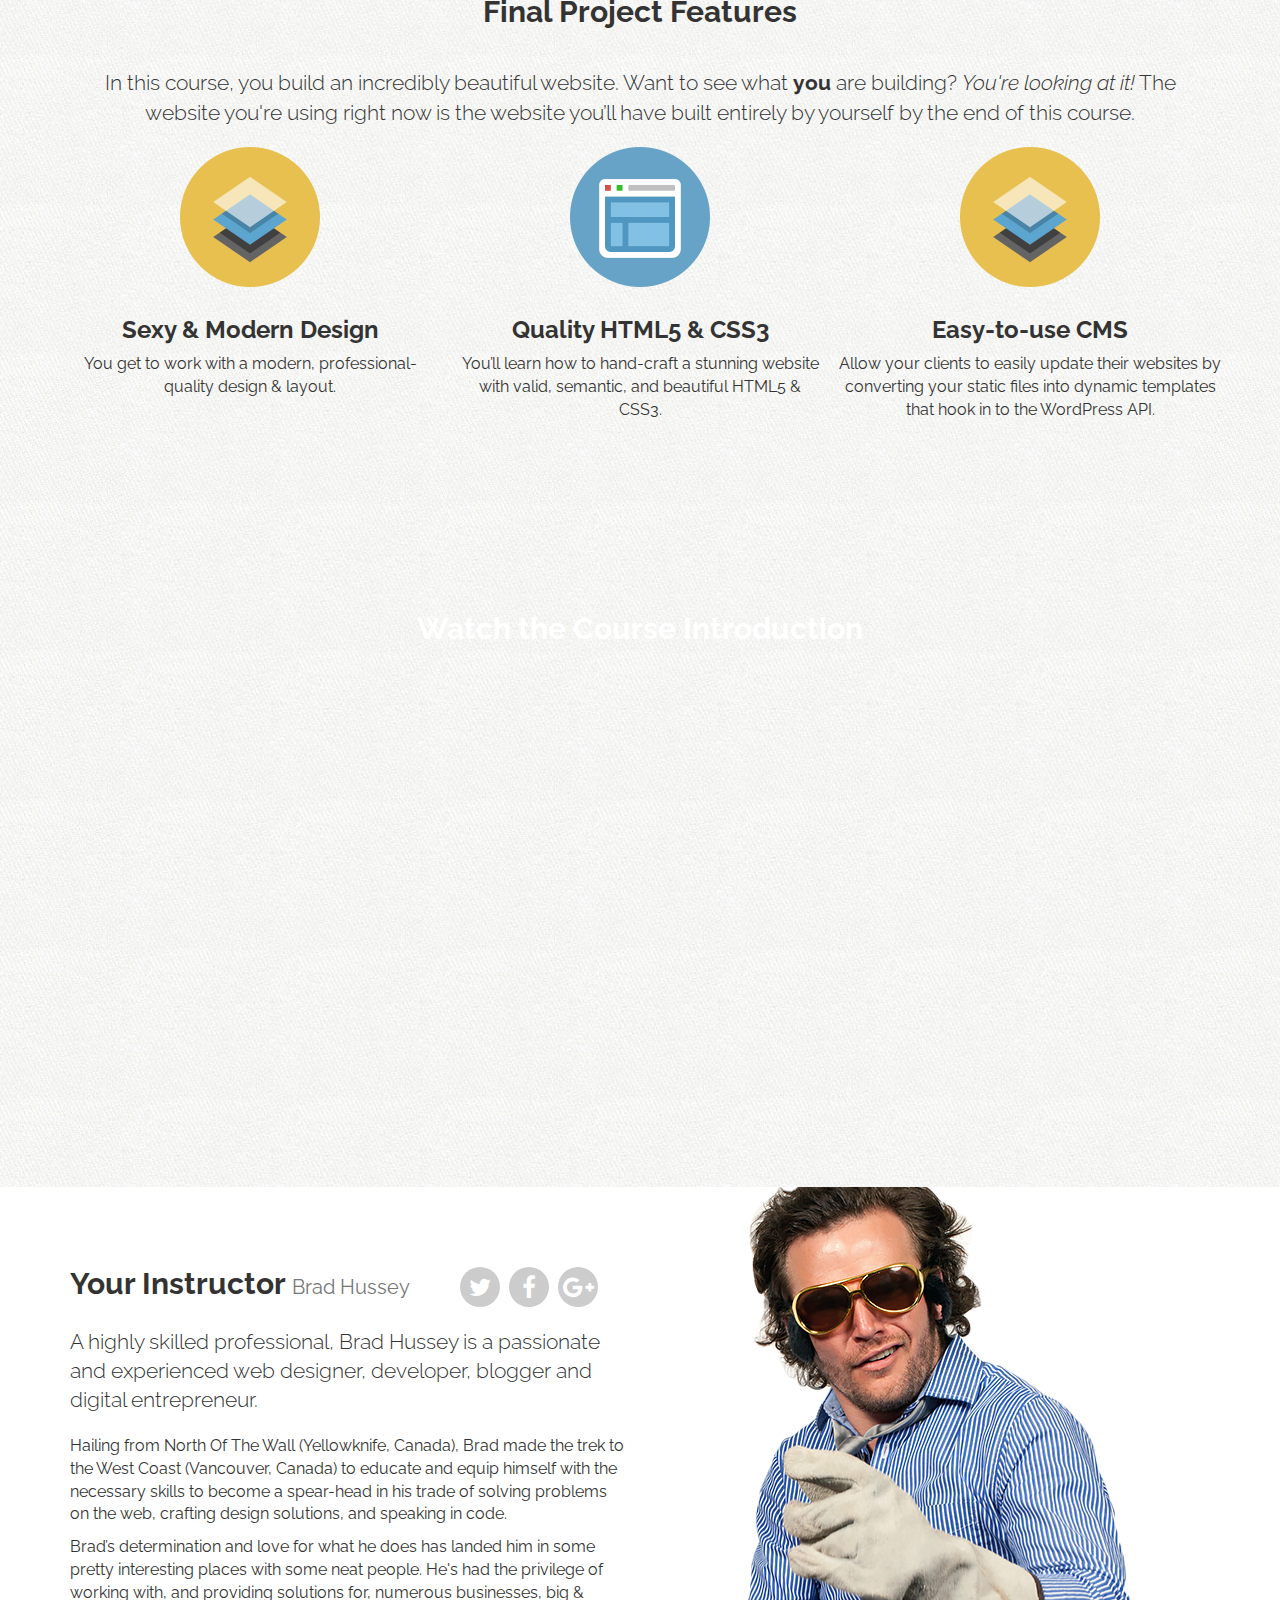
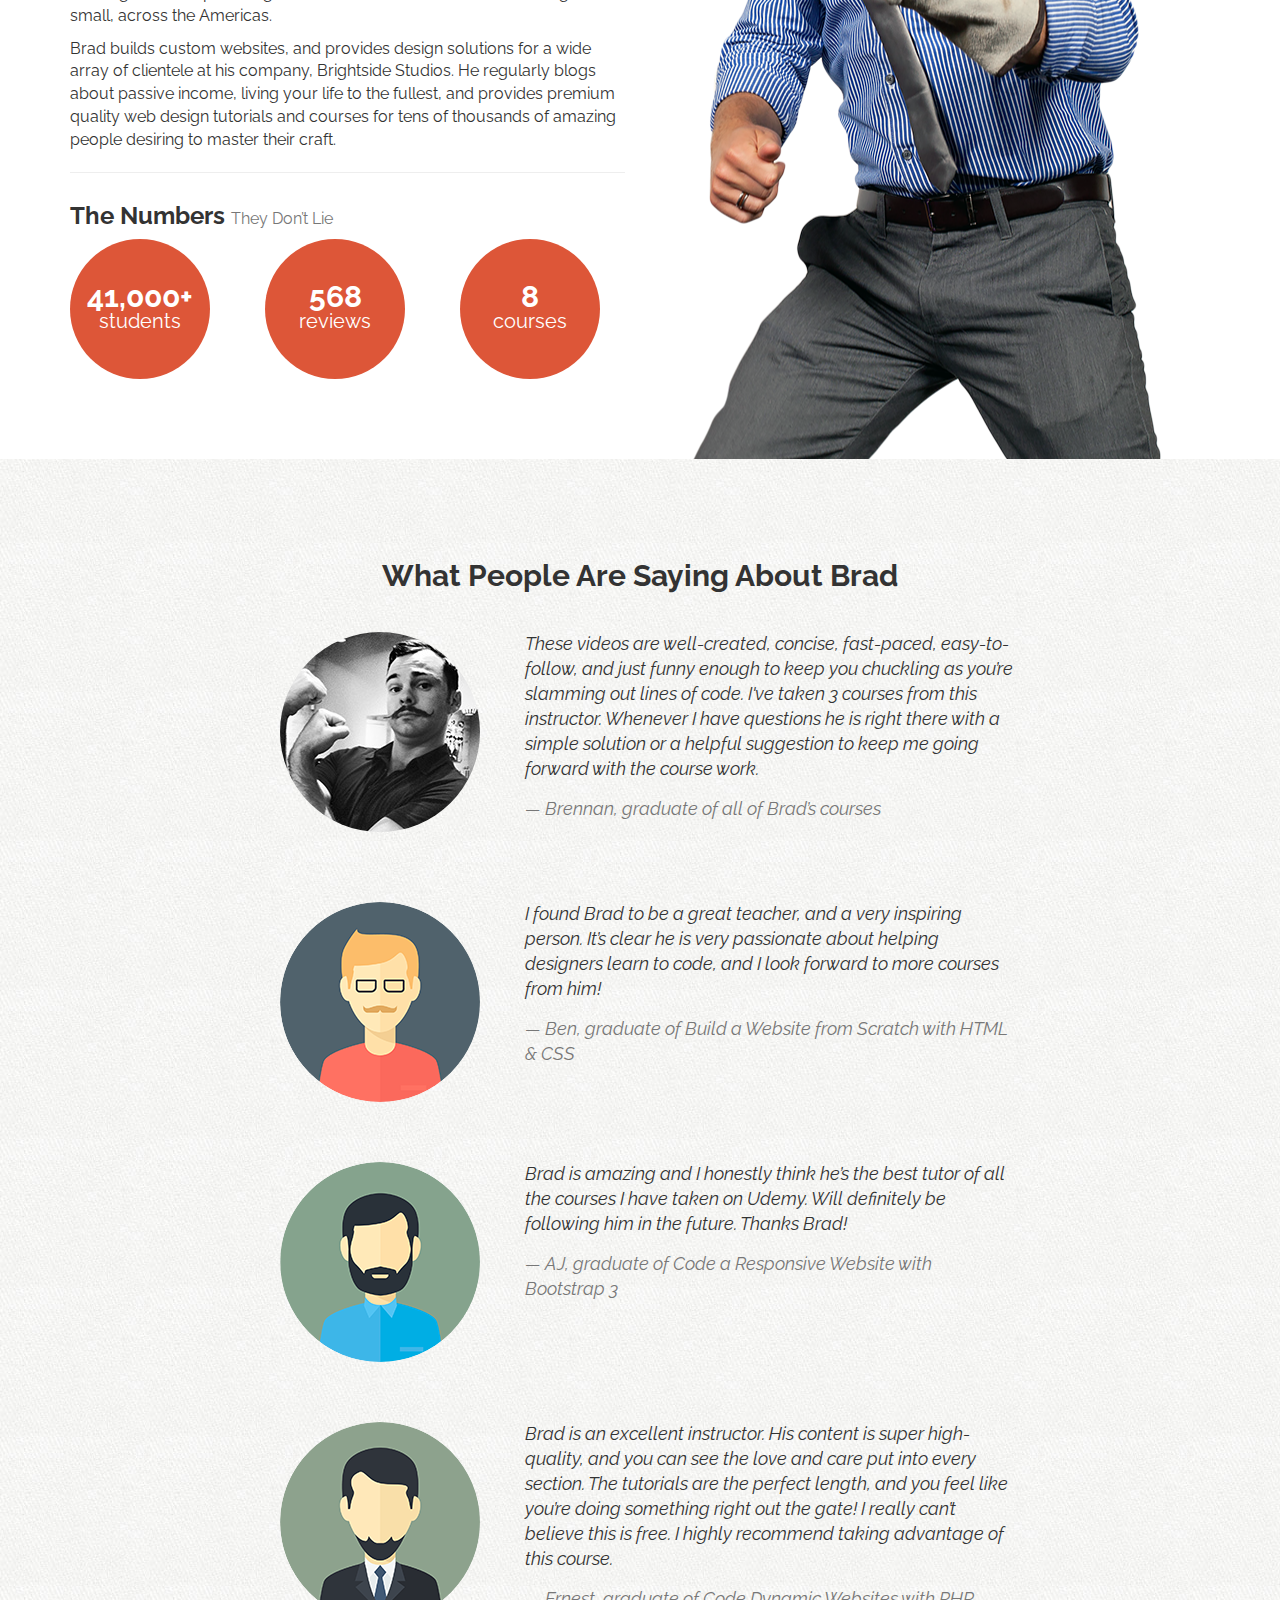
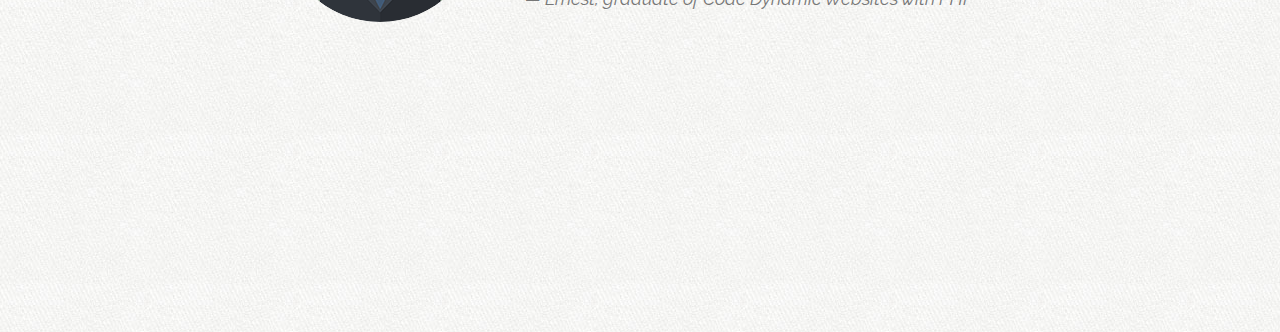
==== commit d39bba8a: "Add testimonials section" ====
--- a/index.html
+++ b/index.html
@@ -398,9 +398,73 @@
 
 		<!-- TESTIMONIALS 
 		=========================================================== -->
-		<section>
-			
-		</section>
+		<section id="testimonials">
+			<div class="container">
+				<div class="row">
+					<div class="col-sm-8 col-sm-offset-2">
+						
+						<h2>What People Are Saying About Brad</h2>
+
+						<!-- TESTIMONIAL 
+						=========================================================== -->
+						<div class="row testimonial">
+							<div class="col-sm-4">
+								<img src="assets/img/brennan.jpg" alt="Brennan">
+							</div><!-- /.col-sm-4 -->
+							<div class="col-sm-8">
+								<blockquote>
+									These videos are well-created, concise, fast-paced, easy-to-follow, and just funny enough to keep you chuckling as you&rsquo;re slamming out lines of code. I've taken 3 courses from this instructor. Whenever I have questions he is right there with a simple solution or a helpful suggestion to keep me going forward with the course work.
+									<cite>&mdash; Brennan, graduate of all of Brad&rsquo;s courses</cite>
+								</blockquote>
+							</div><!-- /.col-sm-8 -->
+						</div><!-- /.row testimonial -->
+
+						<!-- TESTIMONIAL 
+						=========================================================== -->
+						<div class="row testimonial">
+							<div class="col-sm-4">
+								<img src="assets/img/ben.png" alt="Illustration of a man with a moustache">
+							</div><!-- /.col-sm-4 -->
+							<div class="col-sm-8">
+								<blockquote>
+									I found Brad to be a great teacher, and a very inspiring person. It&rsquo;s clear he is very passionate about helping designers learn to code, and I look forward to more courses from him!
+									<cite>&mdash; Ben, graduate of Build a Website from Scratch with HTML &amp; CSS</cite>
+								</blockquote>
+							</div><!-- /.col-sm-8 -->
+						</div><!-- /.row testimonial -->
+
+						<!-- TESTIMONIAL 
+						=========================================================== -->
+						<div class="row testimonial">
+							<div class="col-sm-4">
+								<img src="assets/img/aj.png" alt="Illustration of a bearded man">
+							</div><!-- /.col-sm-4 -->
+							<div class="col-sm-8">
+								<blockquote>
+									Brad is amazing and I honestly think he&rsquo;s the best tutor of all the courses I have taken on Udemy. Will definitely be following him in the future. Thanks Brad!
+									<cite>&mdash; AJ, graduate of Code a Responsive Website with Bootstrap 3</cite>
+								</blockquote>
+							</div><!-- /.col-sm-8 -->
+						</div><!-- /.row testimonial -->
+
+						<!-- TESTIMONIAL 
+						=========================================================== -->
+						<div class="row testimonial">
+							<div class="col-sm-4">
+								<img src="assets/img/ernest.png" alt="Illustration of a man with a goatee">
+							</div><!-- /.col-sm-4 -->
+							<div class="col-sm-8">
+								<blockquote>
+									Brad is an excellent instructor. His content is super high-quality, and you can see the love and care put into every section. The tutorials are the perfect length, and you feel like you&rsquo;re doing something right out the gate! I really can&rsquo;t believe this is free. I highly recommend taking advantage of this course.
+									<cite>&mdash; Ernest, graduate of Code Dynamic Websites with PHP</cite>
+								</blockquote>
+							</div><!-- /.col-sm-8 -->
+						</div><!-- /.row testimonial -->
+
+					</div><!-- /.col-sm-8 col-sm-offset-2 -->
+				</div><!-- /.row -->
+			</div><!-- /.container -->
+		</section><!-- /#testimonials -->
 
 		<!-- SIGN-UP 
 		=========================================================== -->
--- a/assets/css/custom.css
+++ b/assets/css/custom.css
@@ -89,6 +89,23 @@
 
 .badge.social.gplus:hover {
 	background: #db4b39;
+}
+
+blockquote {
+	padding: 0;
+	border: none;
+	font-style: italic;
+	text-align: left;	
+}
+
+blockquote cite {
+	display: block;
+	color: #777;
+	margin: 15px 0 0 0;
+}
+
+blockquote:before {
+	display: none;
 }
 
 /* === HERO === */
@@ -247,6 +264,21 @@
 	font-weight: normal;
 }
 
+#testimonials {
+	text-align: center;
+}
+
+.testimonial {
+	margin-bottom: 60px;
+}
+
+.testimonial img {
+	-webkit-border-radius: 50%;
+	-moz-border-radius: 50%;
+	-ms-morder-radius: 50%;
+	border-radius: 50%;
+}
+
 /* === SPRITES === */
 .ci {
 	display: inline-block;
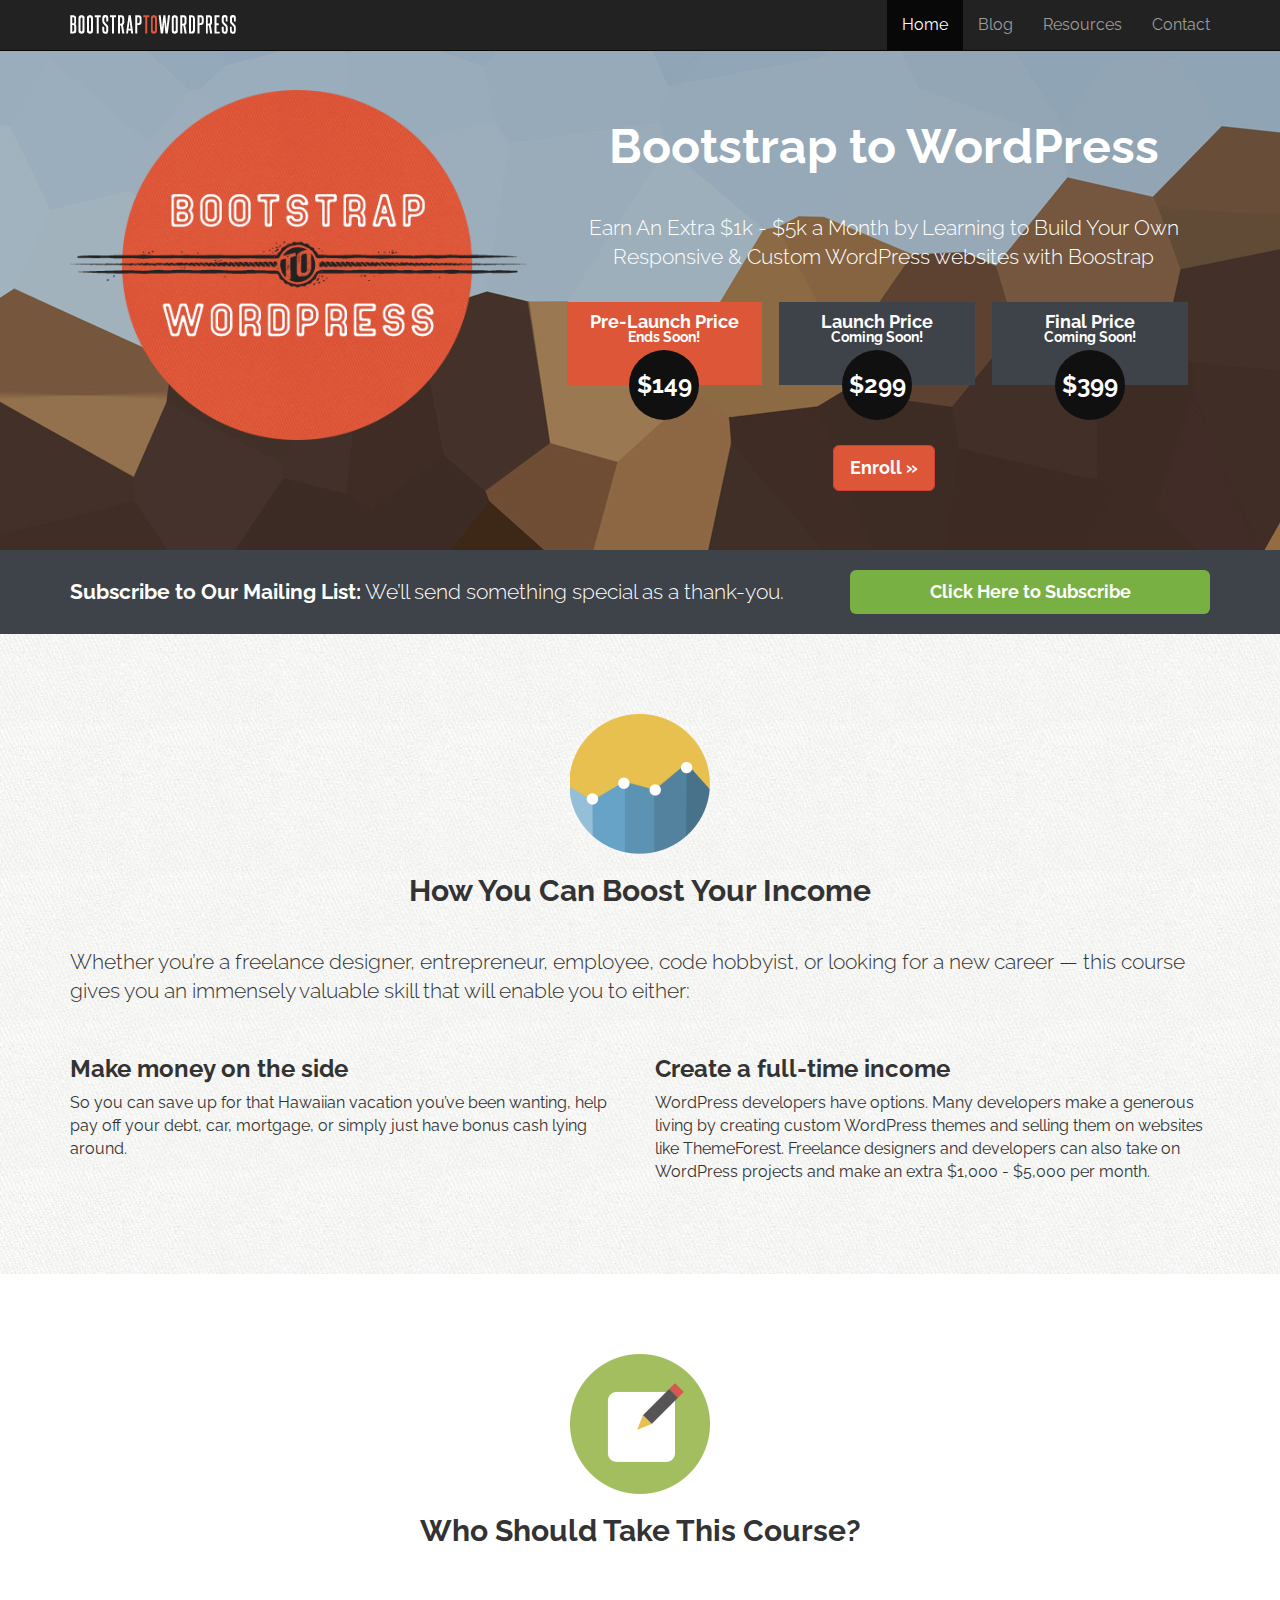
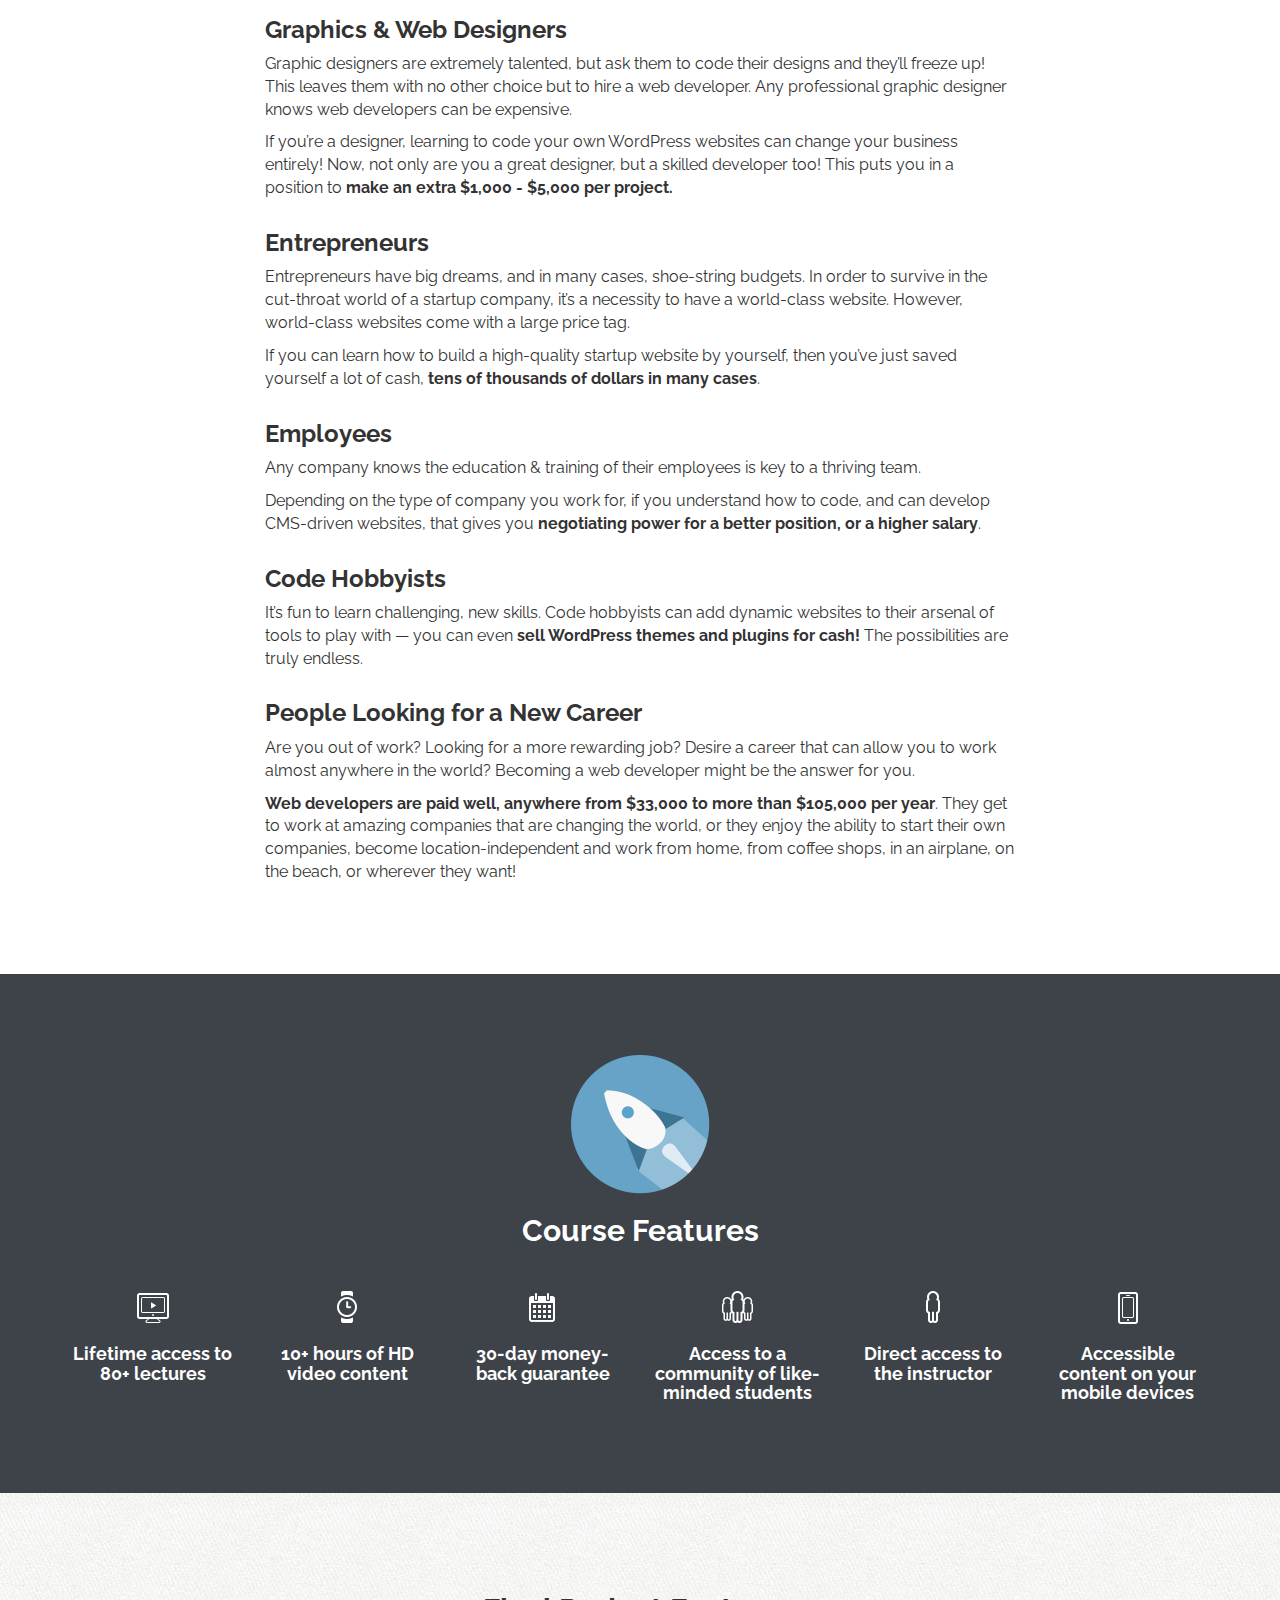
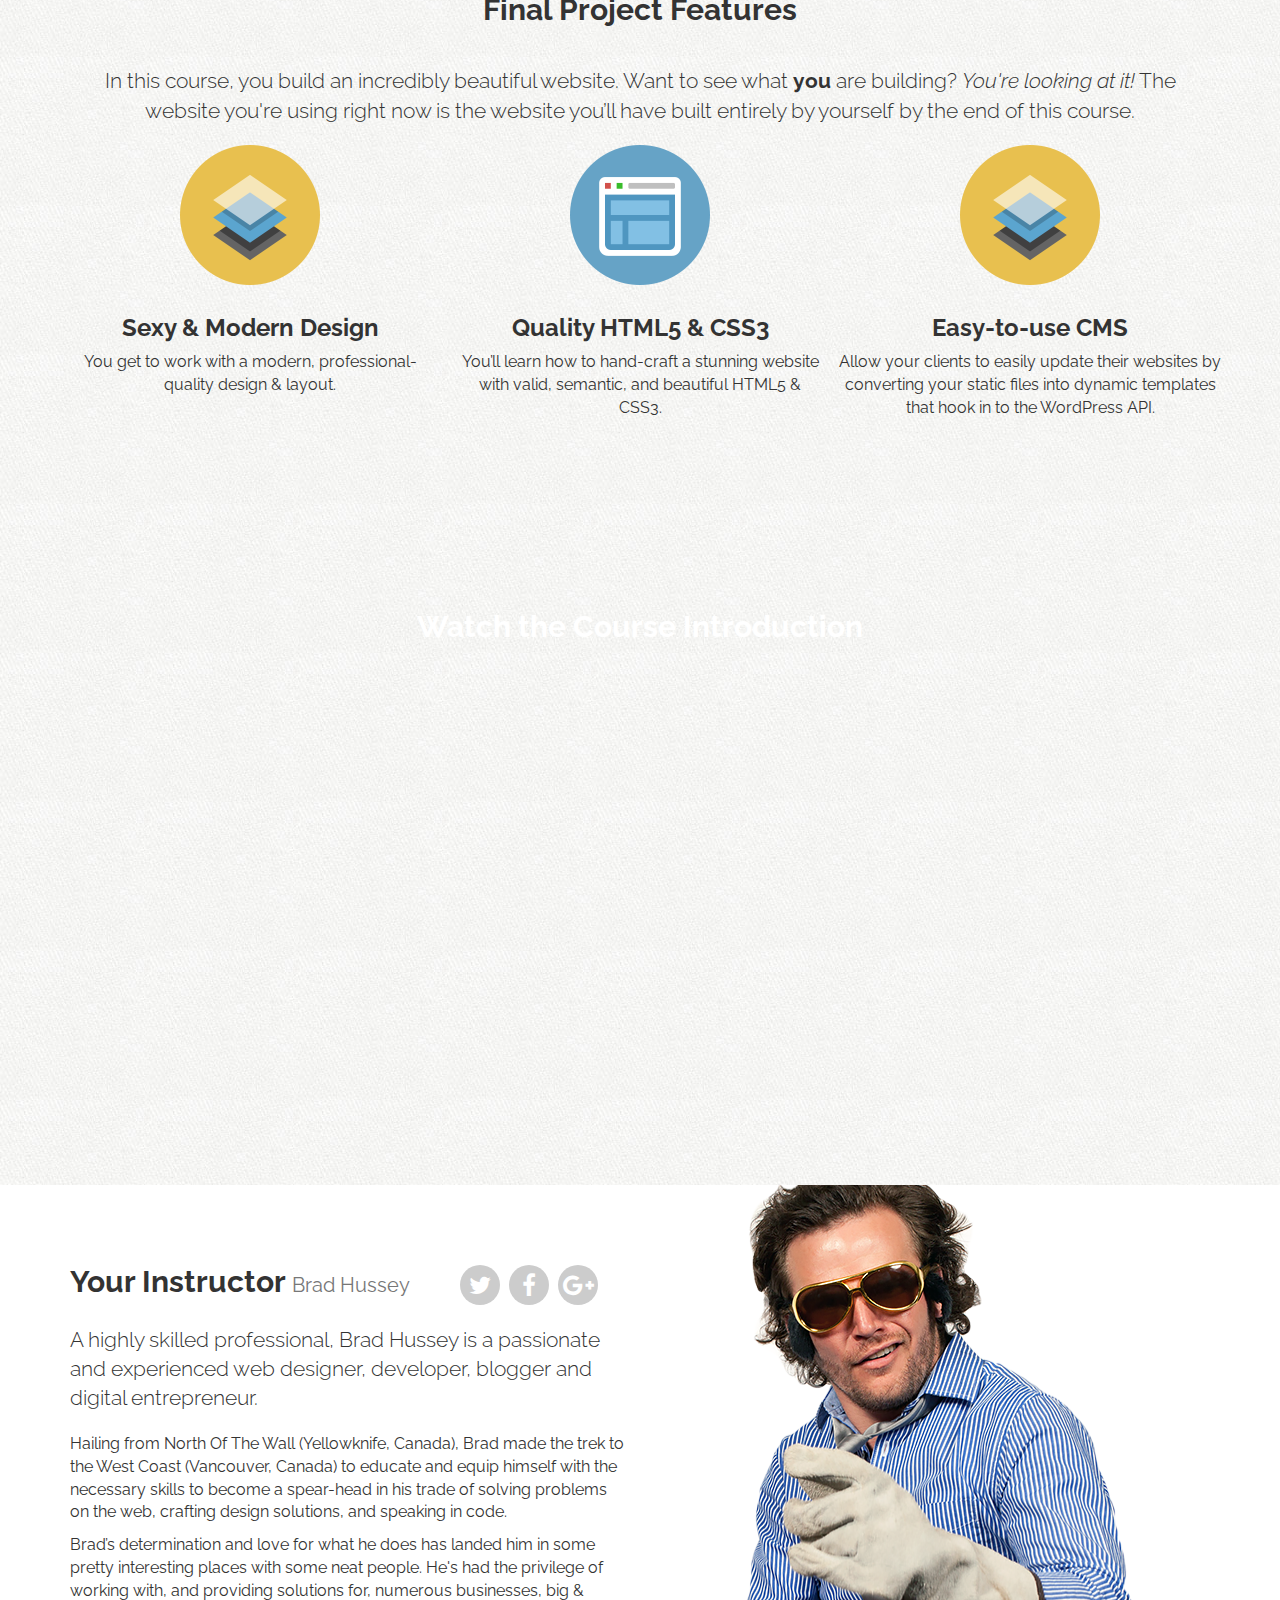
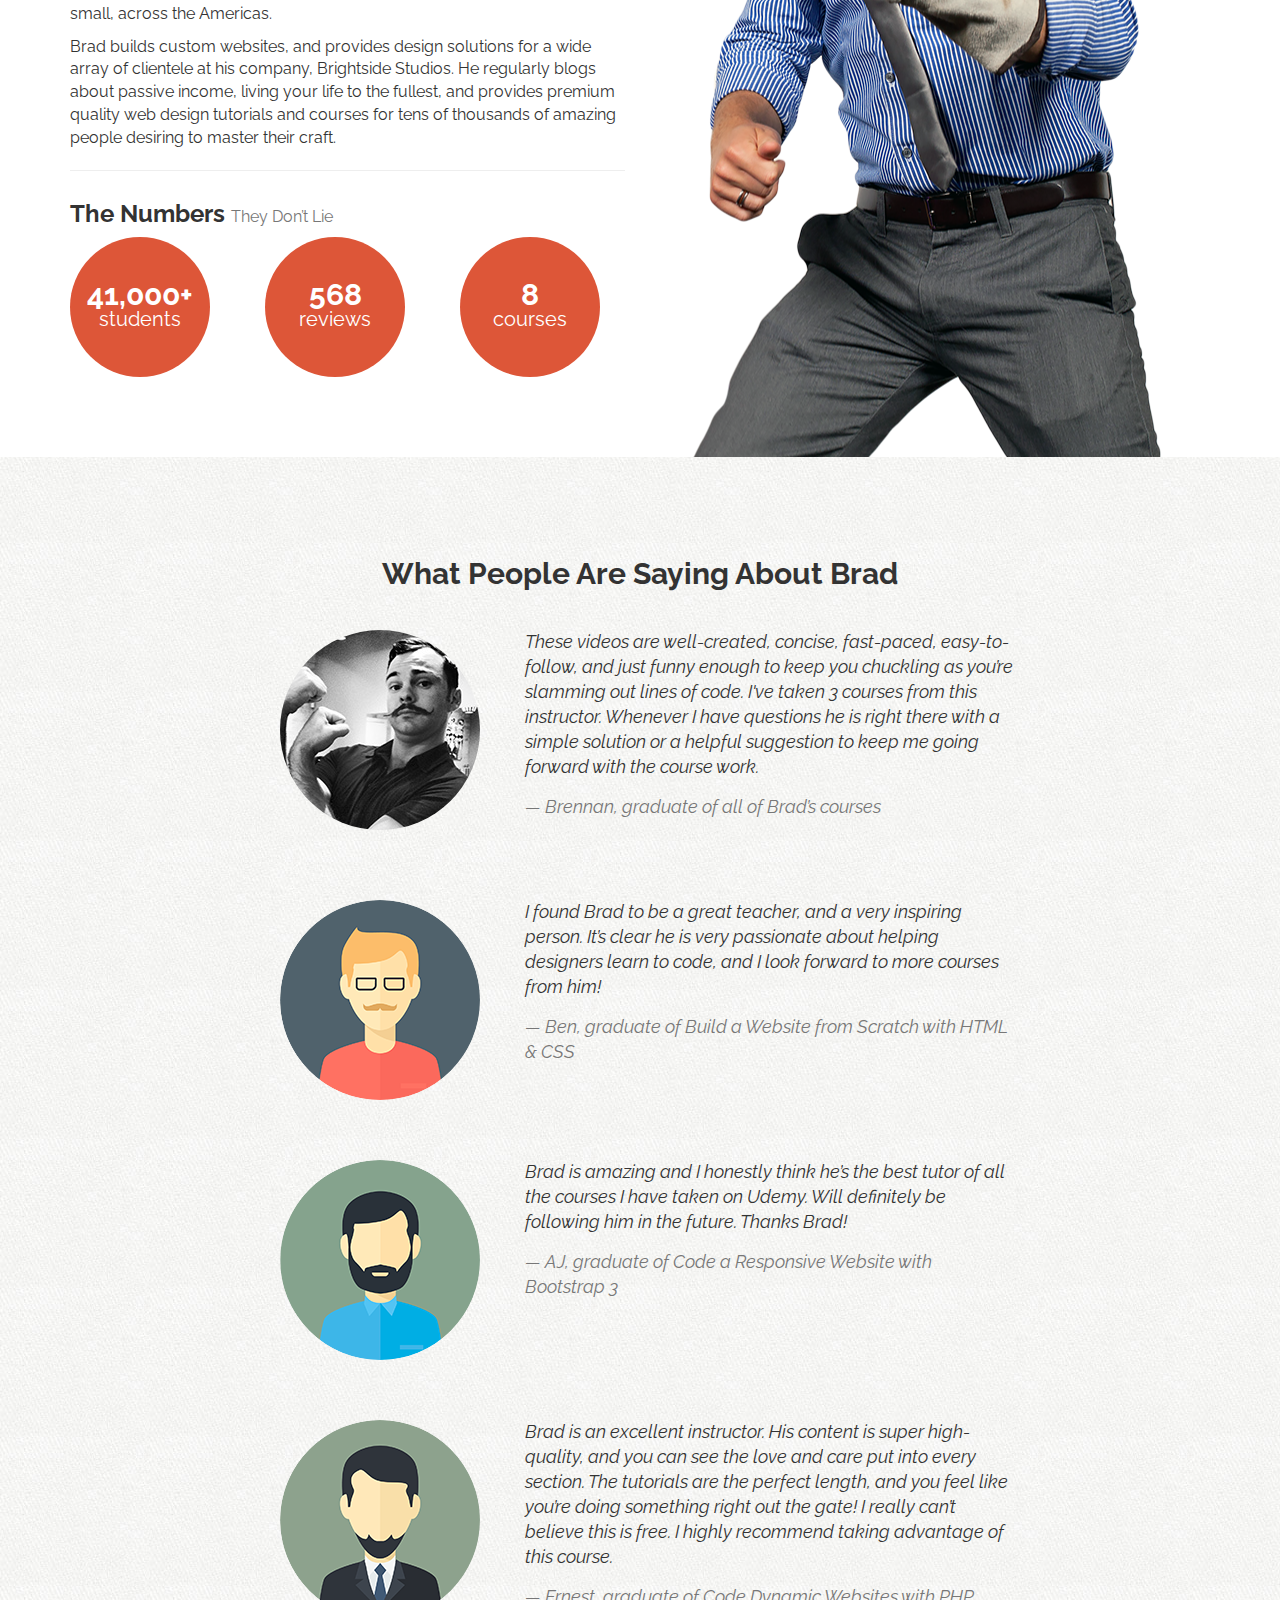
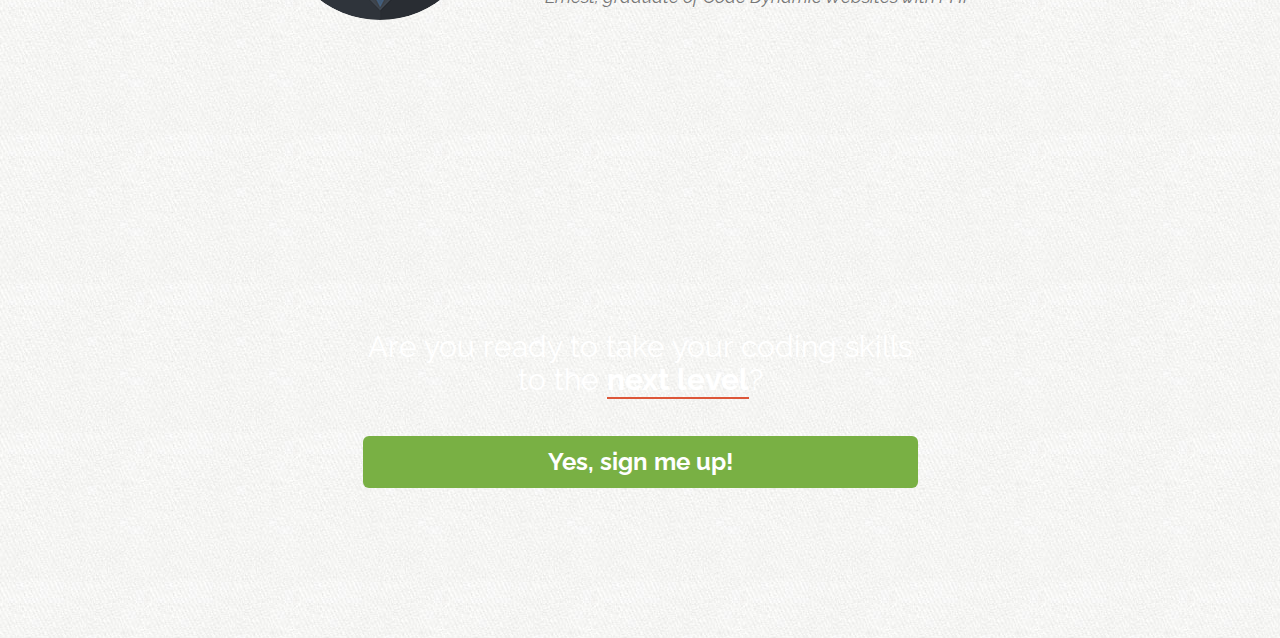
==== commit 519c8be5: "Add sign-up section" ====
--- a/index.html
+++ b/index.html
@@ -468,9 +468,18 @@
 
 		<!-- SIGN-UP 
 		=========================================================== -->
-		<section>
-			
-		</section>
+		<section id="sign-up" data-type="background" data-speed="4">
+			<div class="container">
+				<div class="row">
+					<div class="col-sm-6 col-sm-offset-3">
+						<h2>Are you ready to take your coding skills to the <strong>next level</strong>?</h2>
+						<p>
+							<a href="#" class="btn btn-lg btn-block btn-success">Yes, sign me up!</a>
+						</p>
+					</div><!-- /.col-sm-6 col-sm-3 -->
+				</div><!-- /.row -->
+			</div><!-- /.container -->
+		</section><!-- /#sign-up -->
 
 		<!-- FOOTER 
 		=========================================================== -->
--- a/assets/css/custom.css
+++ b/assets/css/custom.css
@@ -51,9 +51,23 @@
 	font-weight: bold;
 }
 
+.btn:focus {
+	outline: none !important;
+}
+
 .btn-danger {
 	background-color: #dd5638;
 	border-collapse: #d95131;
+}
+
+.btn-success {
+	background-color: #79b044;
+	border: none;
+}
+
+.btn-success:hover {
+	background-color: #6a9b3d;
+	border-color: #6a9b3d;
 }
 
 img {
@@ -279,6 +293,26 @@
 	border-radius: 50%;
 }
 
+#sign-up {
+	text-align: center;
+	background: url(../img/hipster-stuff.jpg) center center repeat fixed;
+	background-size: cover;
+	color: white;
+	padding: 140px 0;
+}
+
+#sign-up h2 {
+	font-weight: normal;
+}
+
+#sign-up h2 strong {
+	border-bottom: 2px solid #dd5638;
+}
+
+#sign-up .btn {
+	font-size: 1.5rem;
+}
+
 /* === SPRITES === */
 .ci {
 	display: inline-block;
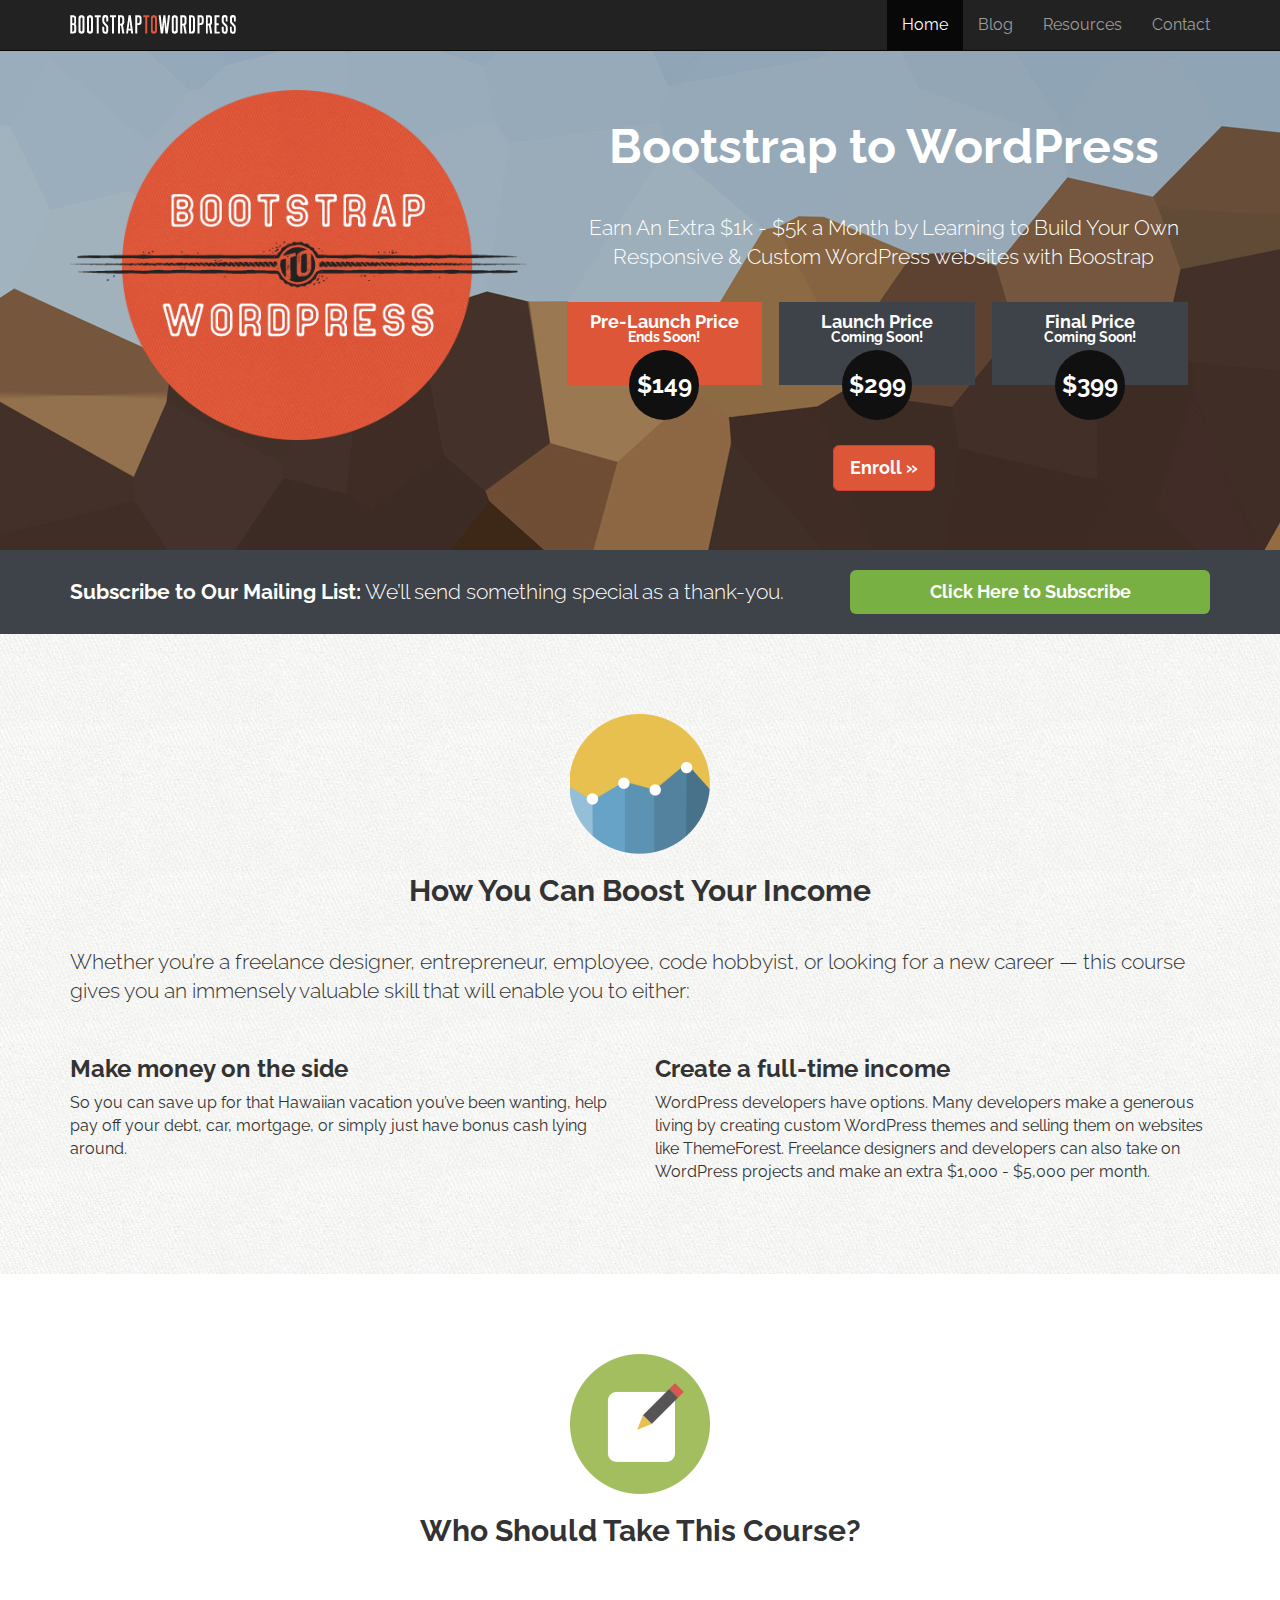
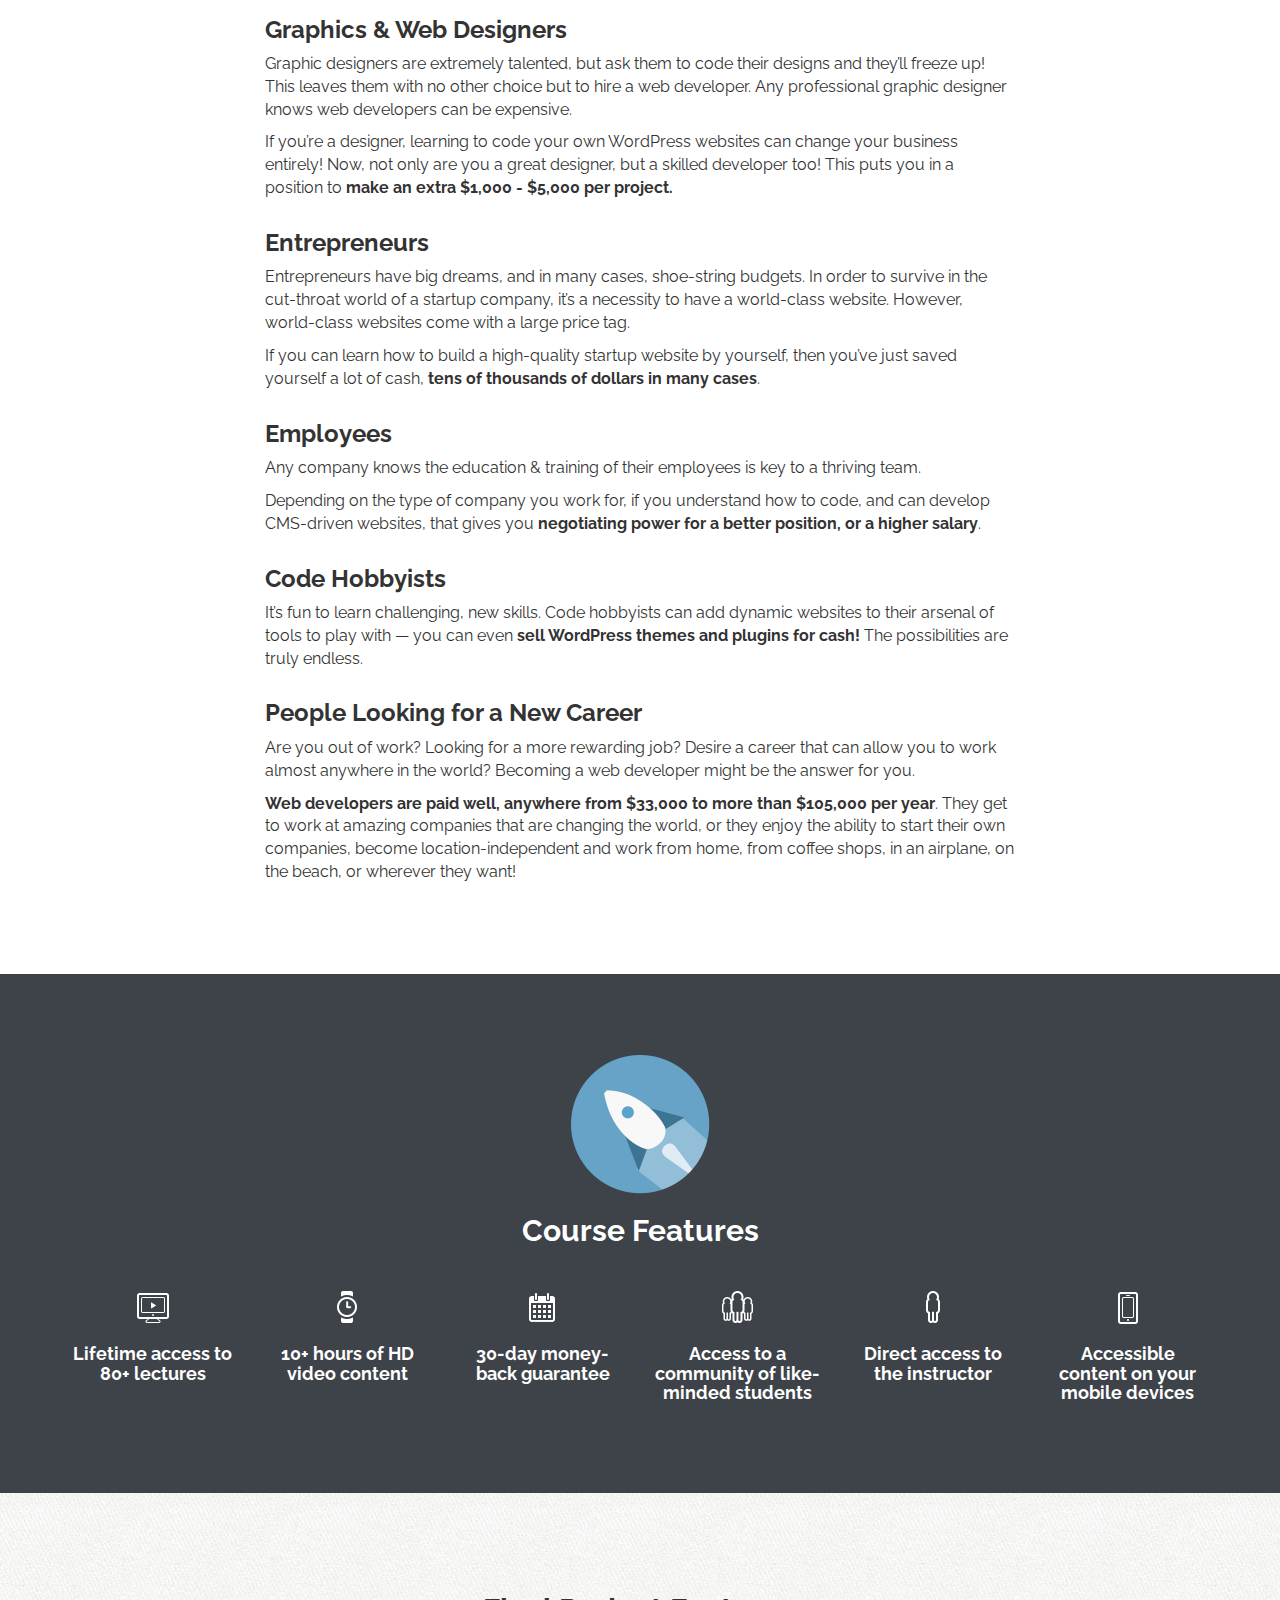
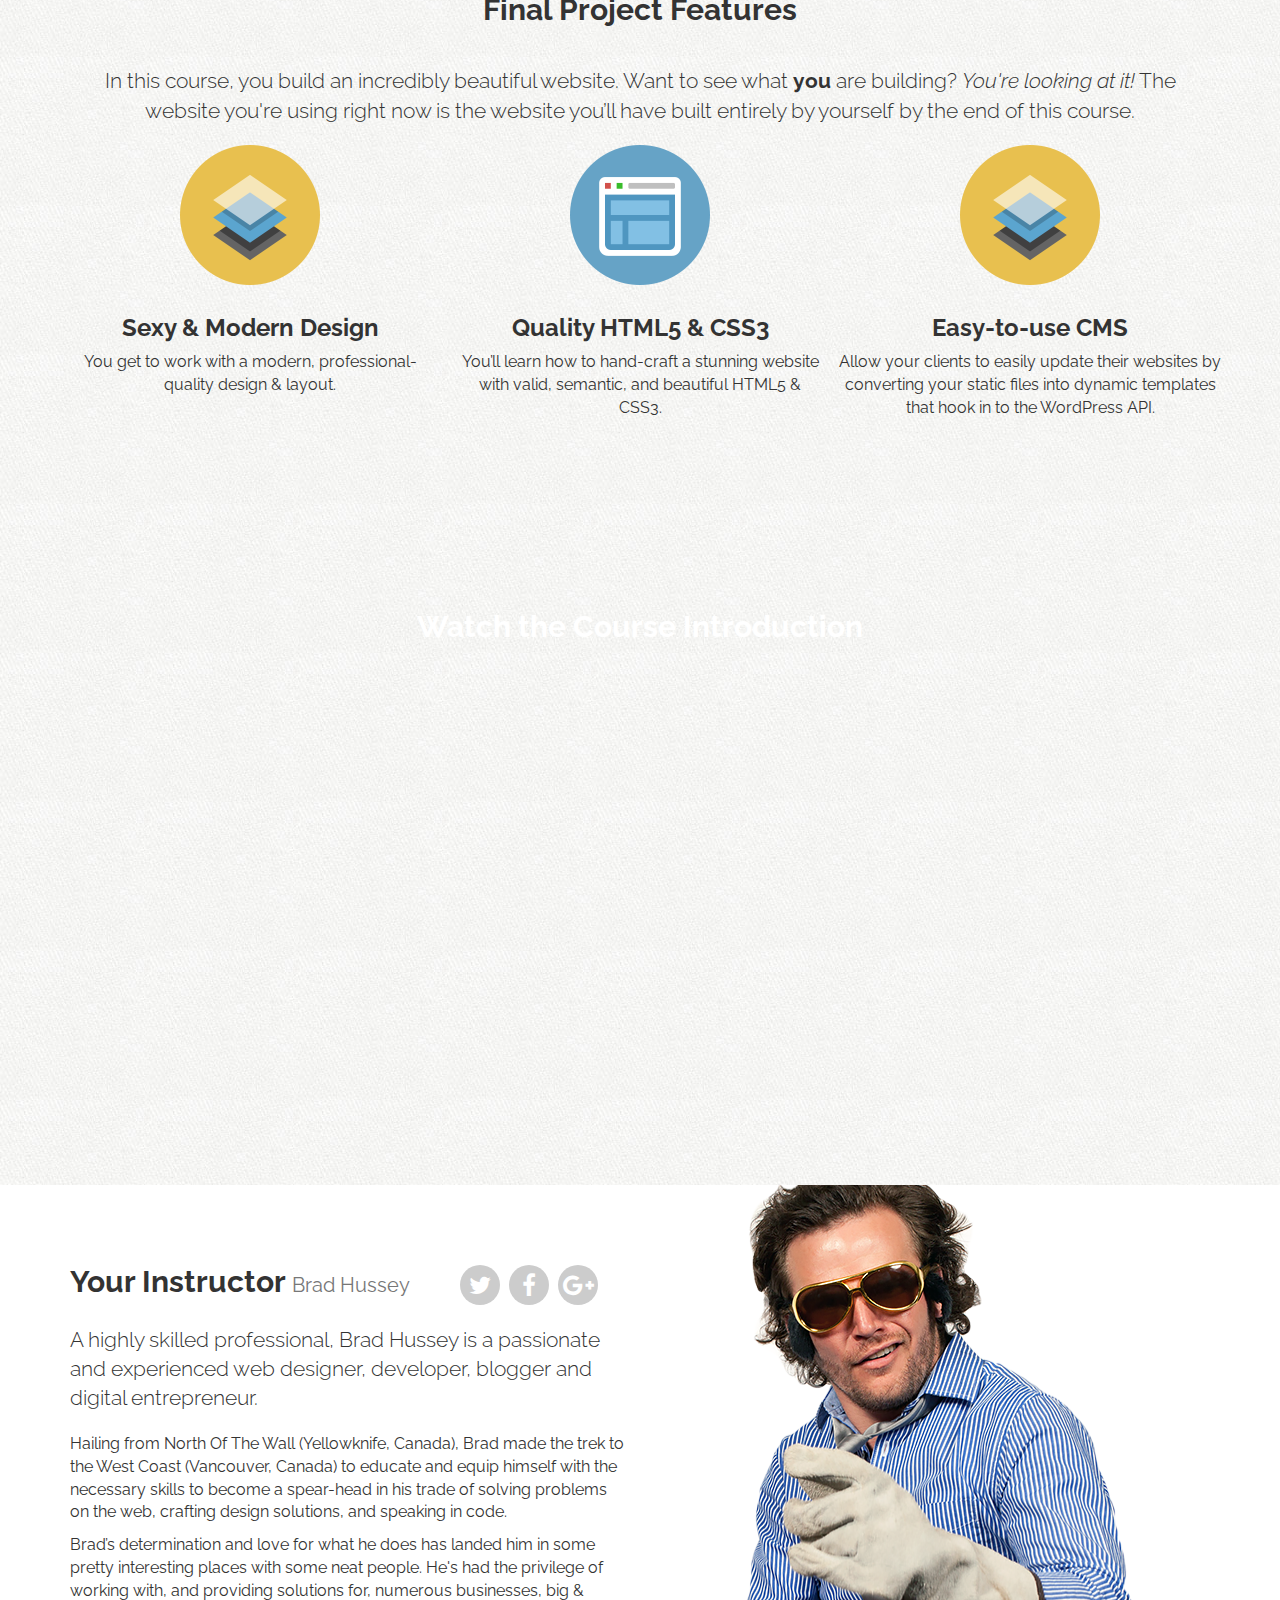
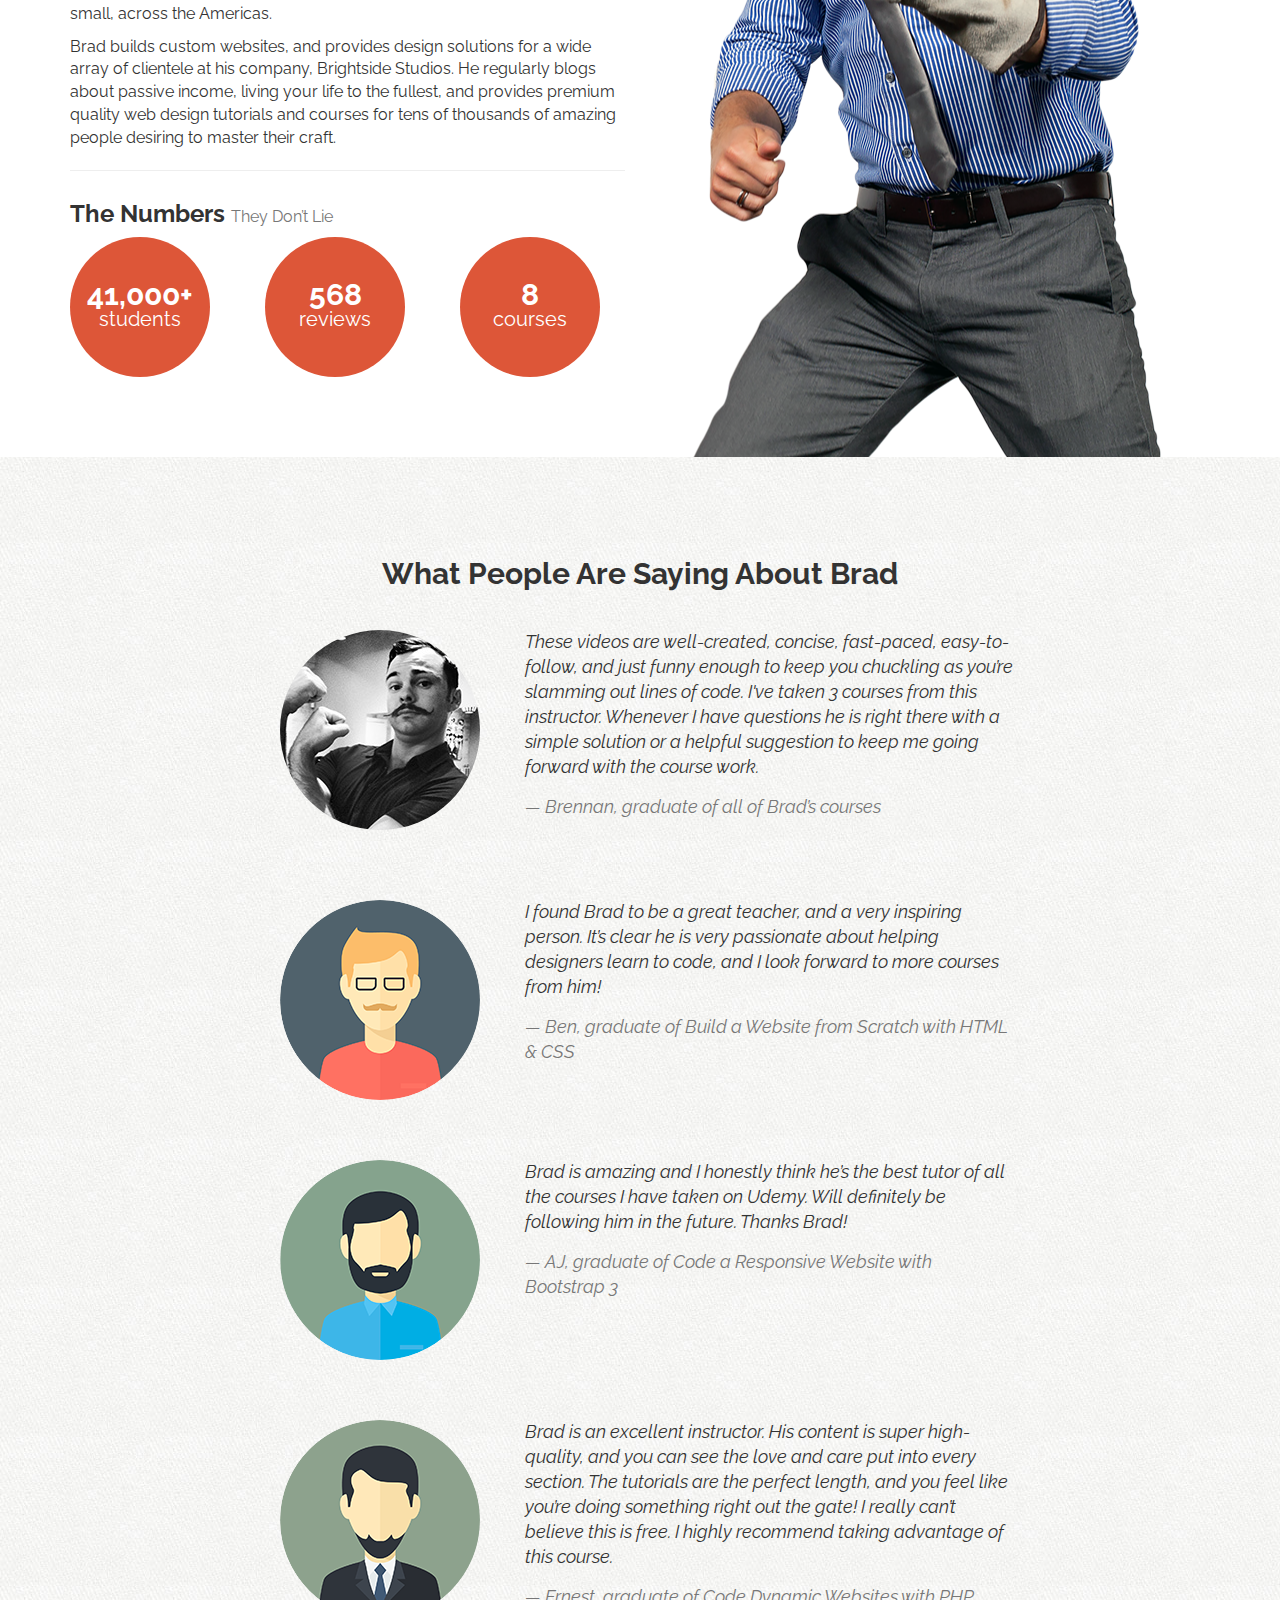
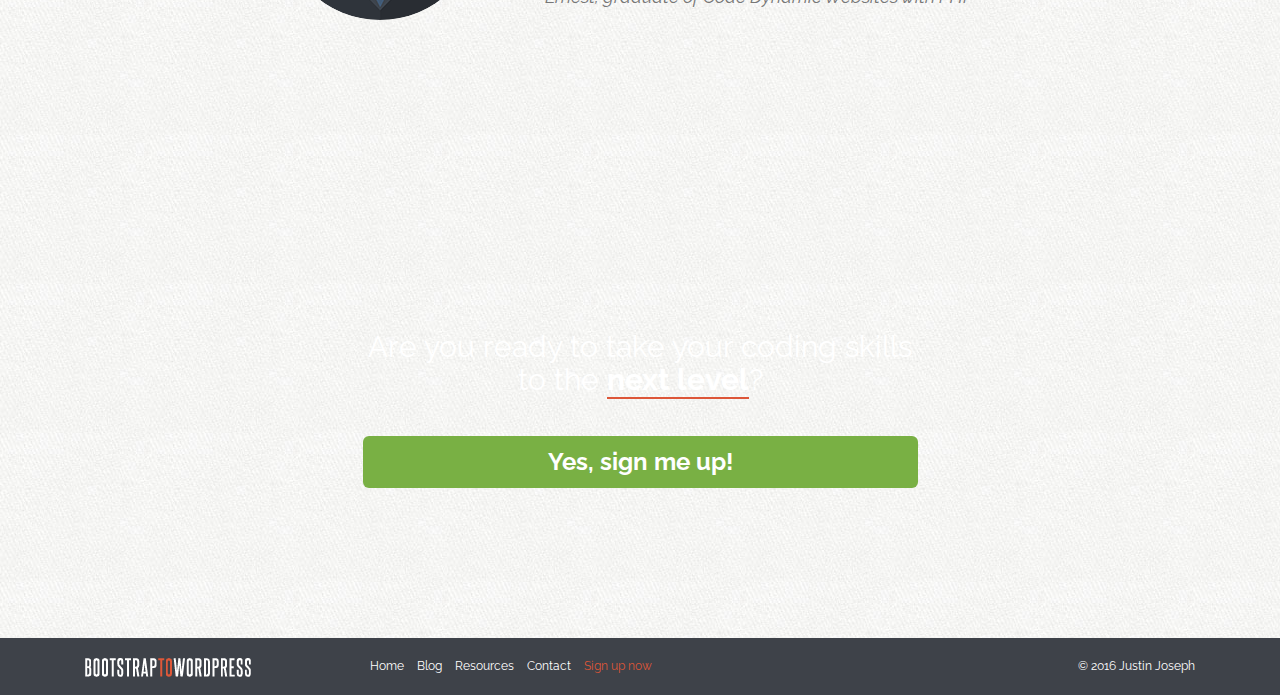
==== commit 1ad2da80: "Add footer content" ====
--- a/index.html
+++ b/index.html
@@ -484,7 +484,31 @@
 		<!-- FOOTER 
 		=========================================================== -->
 		<footer>
-			
+			<div class="container">
+				<div class="col-sm-3">
+					<p>
+						<a href="/">
+							<img src="assets/img/logo.png" alt="Bootstrap to WordPress" />
+						</a>
+					</p>
+				</div><!-- /.col-sm-3 -->
+
+				<div class="col-sm-6">
+					<nav>
+						<ul class="list-unstyled list-inline">
+							<li><a href="/">Home</a></li>
+							<li><a href="blog.html">Blog</a></li>
+							<li><a href="resources.html">Resources</a></li>
+							<li><a href="contact.html">Contact</a></li>
+							<li class="signup-link"><a href="#">Sign up now</a></li>
+						</ul><!-- /.list-unstyled list-inline -->
+					</nav>
+				</div><!-- /.col-sm-6 -->
+
+				<div class="col-sm-3">
+					<p class="pull-right">&copy; 2016 Justin Joseph</p><!-- /.pull-right -->
+				</div><!-- /.col-sm-3 -->
+			</div><!-- /.container -->
 		</footer>
 
 		<!-- MODAL 
--- a/assets/css/custom.css
+++ b/assets/css/custom.css
@@ -39,6 +39,15 @@
 
 h4 {
 	font-size: 1.125rem;
+}
+
+a, a:visited {
+	color: #dd5638;
+}
+
+a:hover {
+	text-decoration: none;
+	color: #c9302c;
 }
 
 button, input, .btn, a.btn {
@@ -313,6 +322,33 @@
 	font-size: 1.5rem;
 }
 
+footer {
+	background-color: #3e4249;
+	color: white;
+	padding: 20px 0 10px;
+	font-size: .75rem;
+}
+
+footer p {
+	margin: 0;
+}
+
+footer a, footer a:visited {
+	color: white;
+}
+
+footer a:hover {
+	color: #dd5638;
+}
+
+footer li.signup-link a {
+	color: #dd5638;
+}
+
+footer li.signup-link a:hover {
+	font-weight: bold;
+}
+
 /* === SPRITES === */
 .ci {
 	display: inline-block;
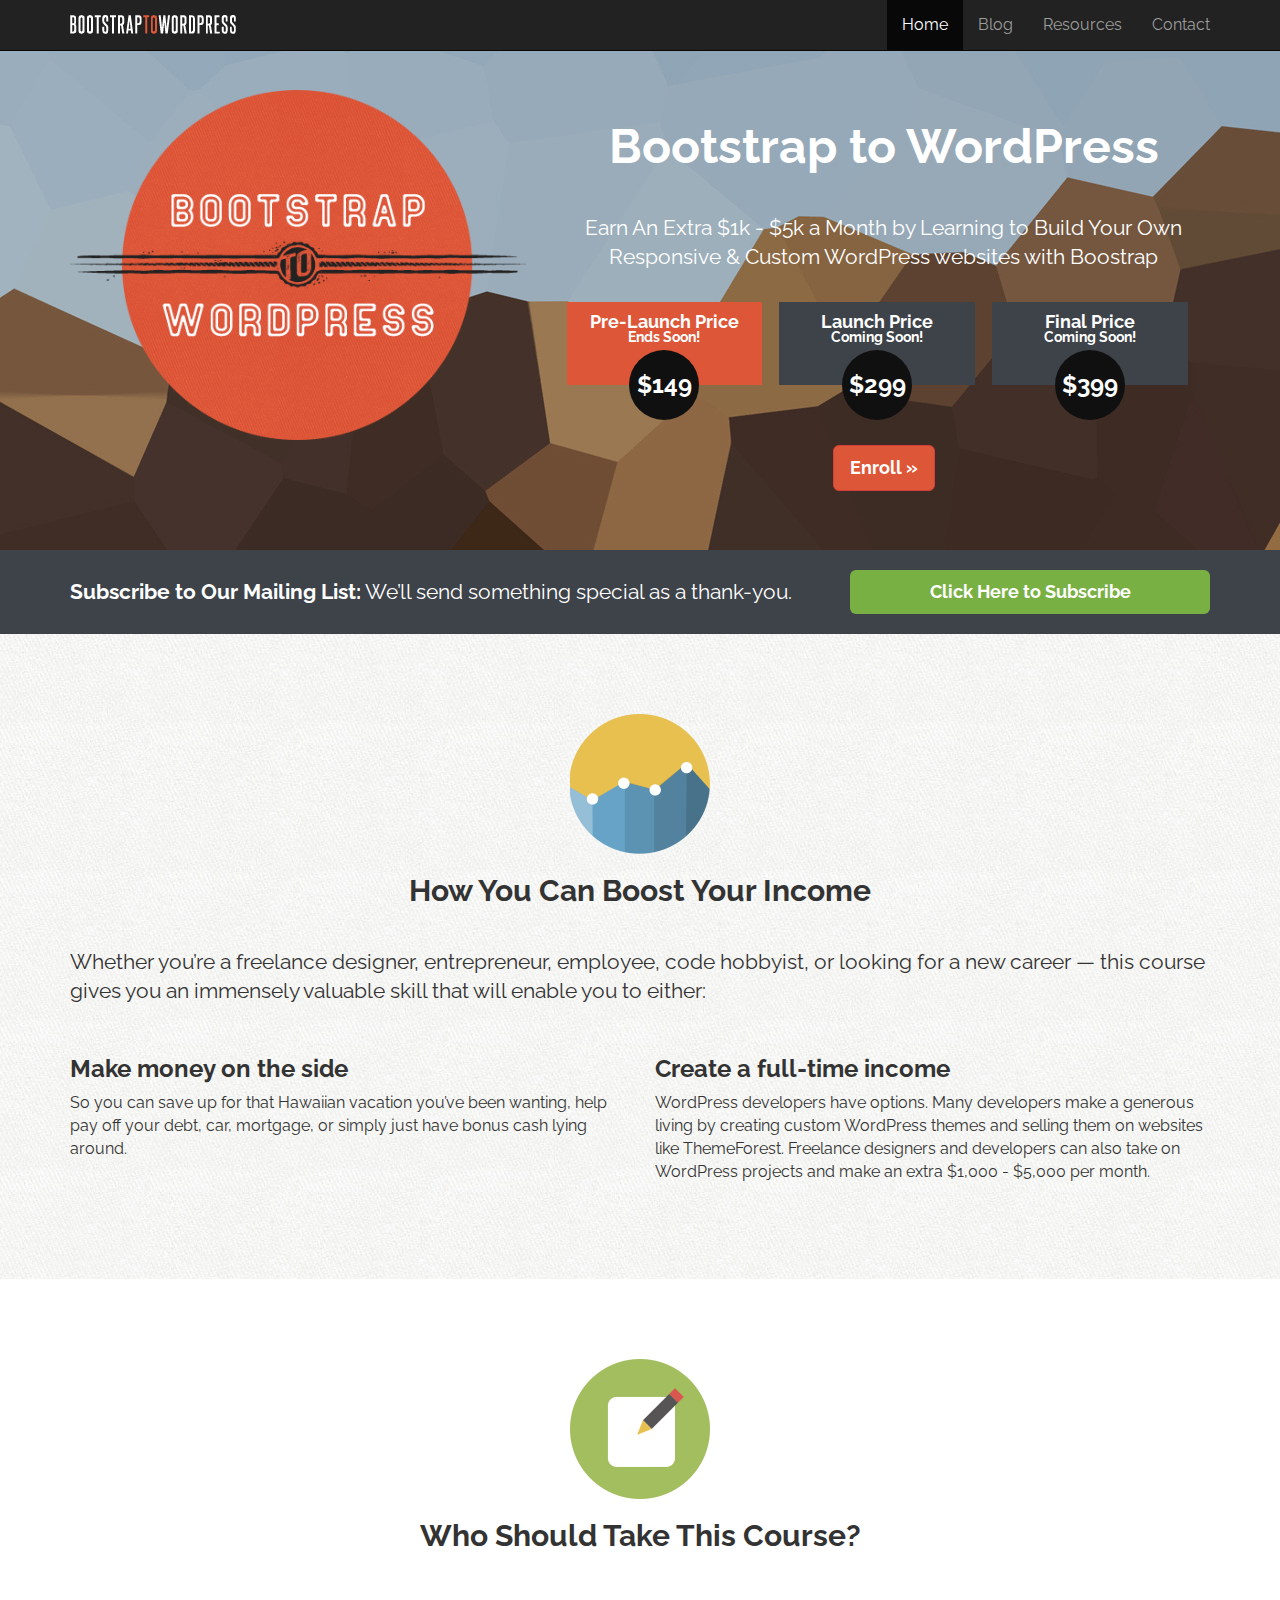
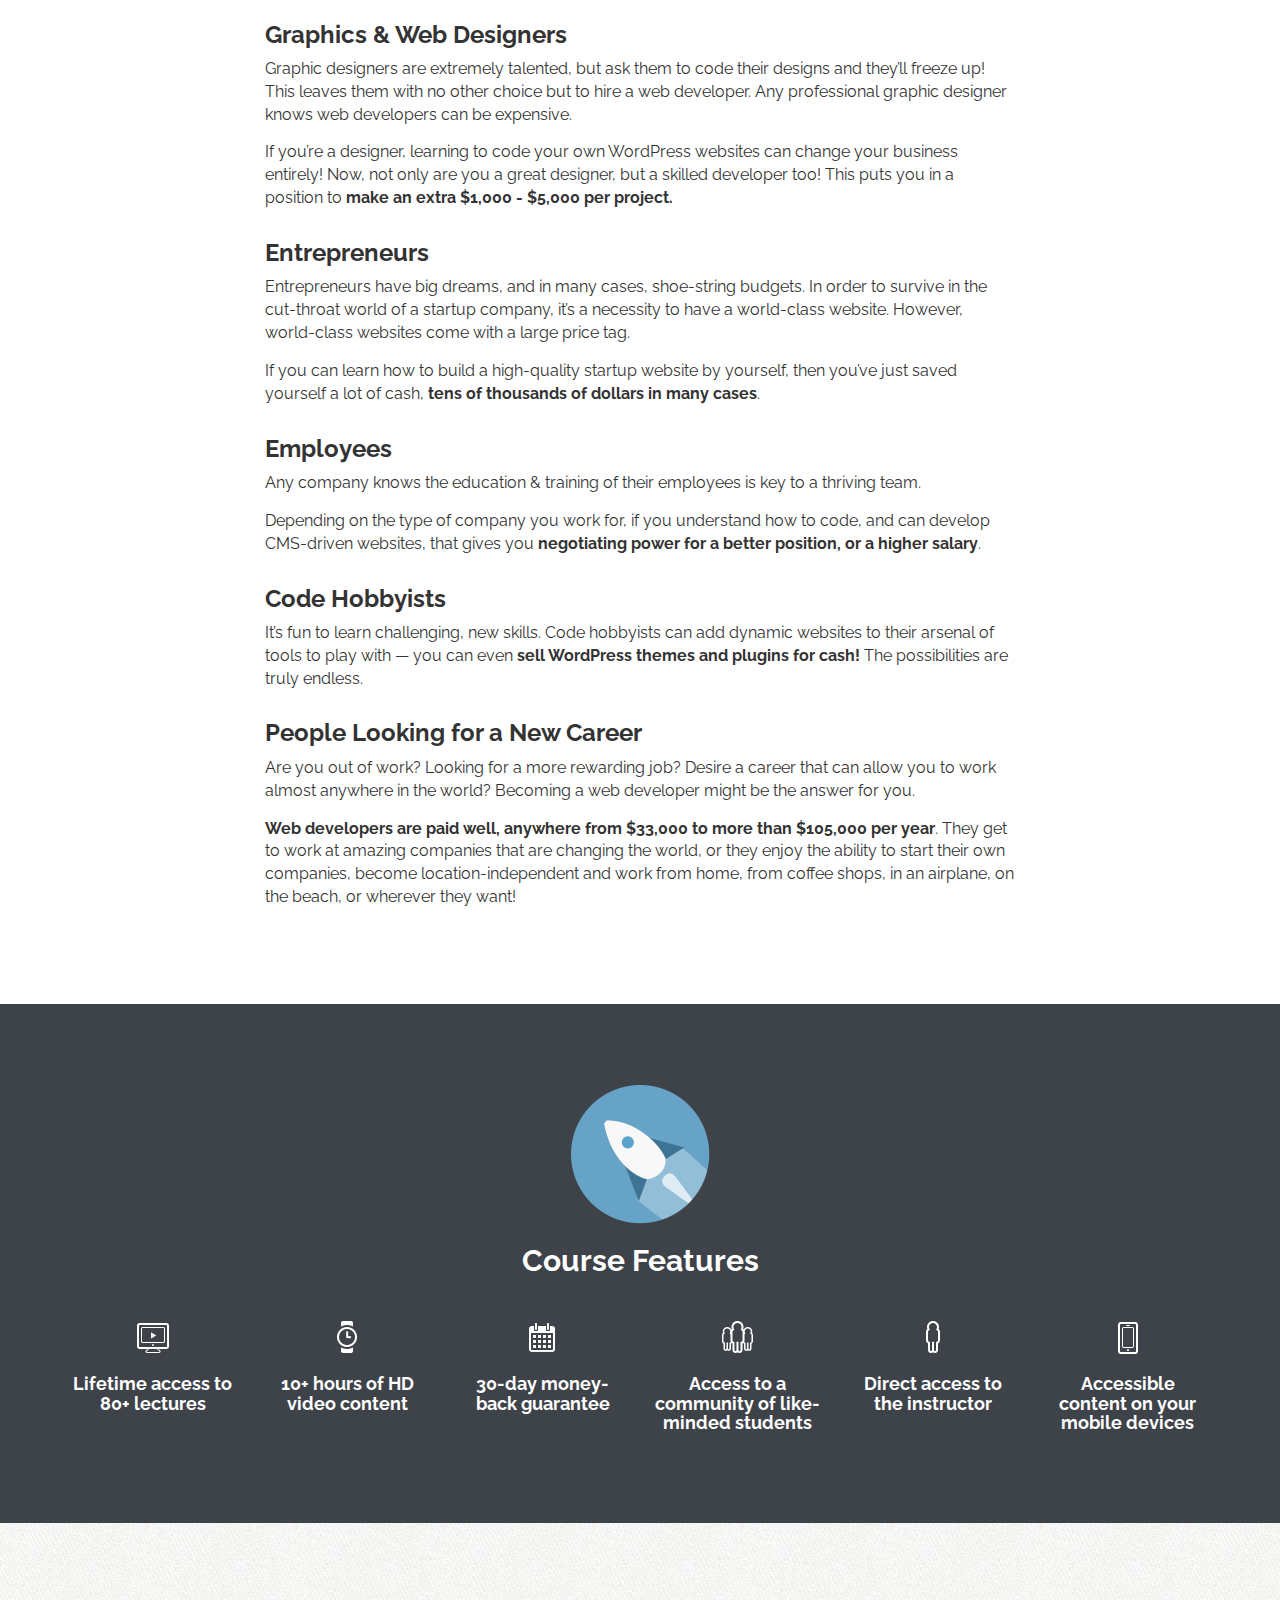
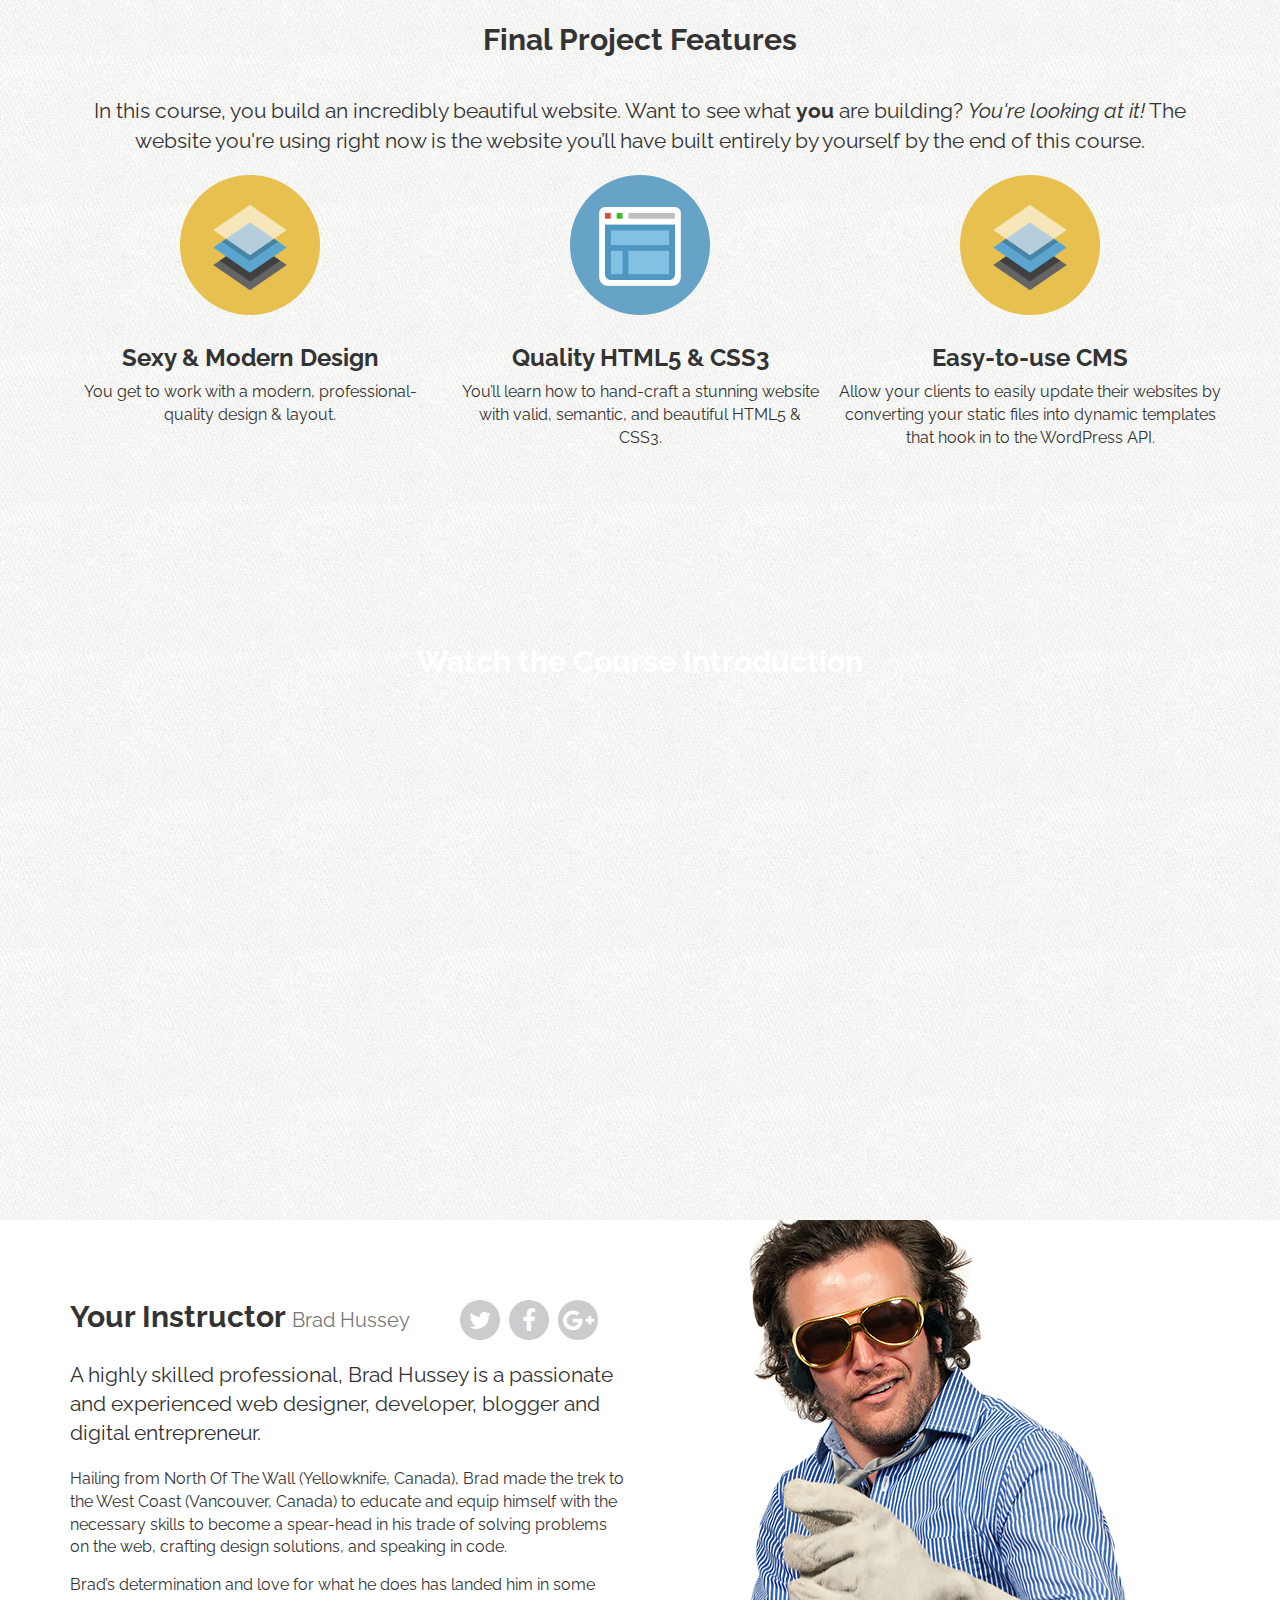
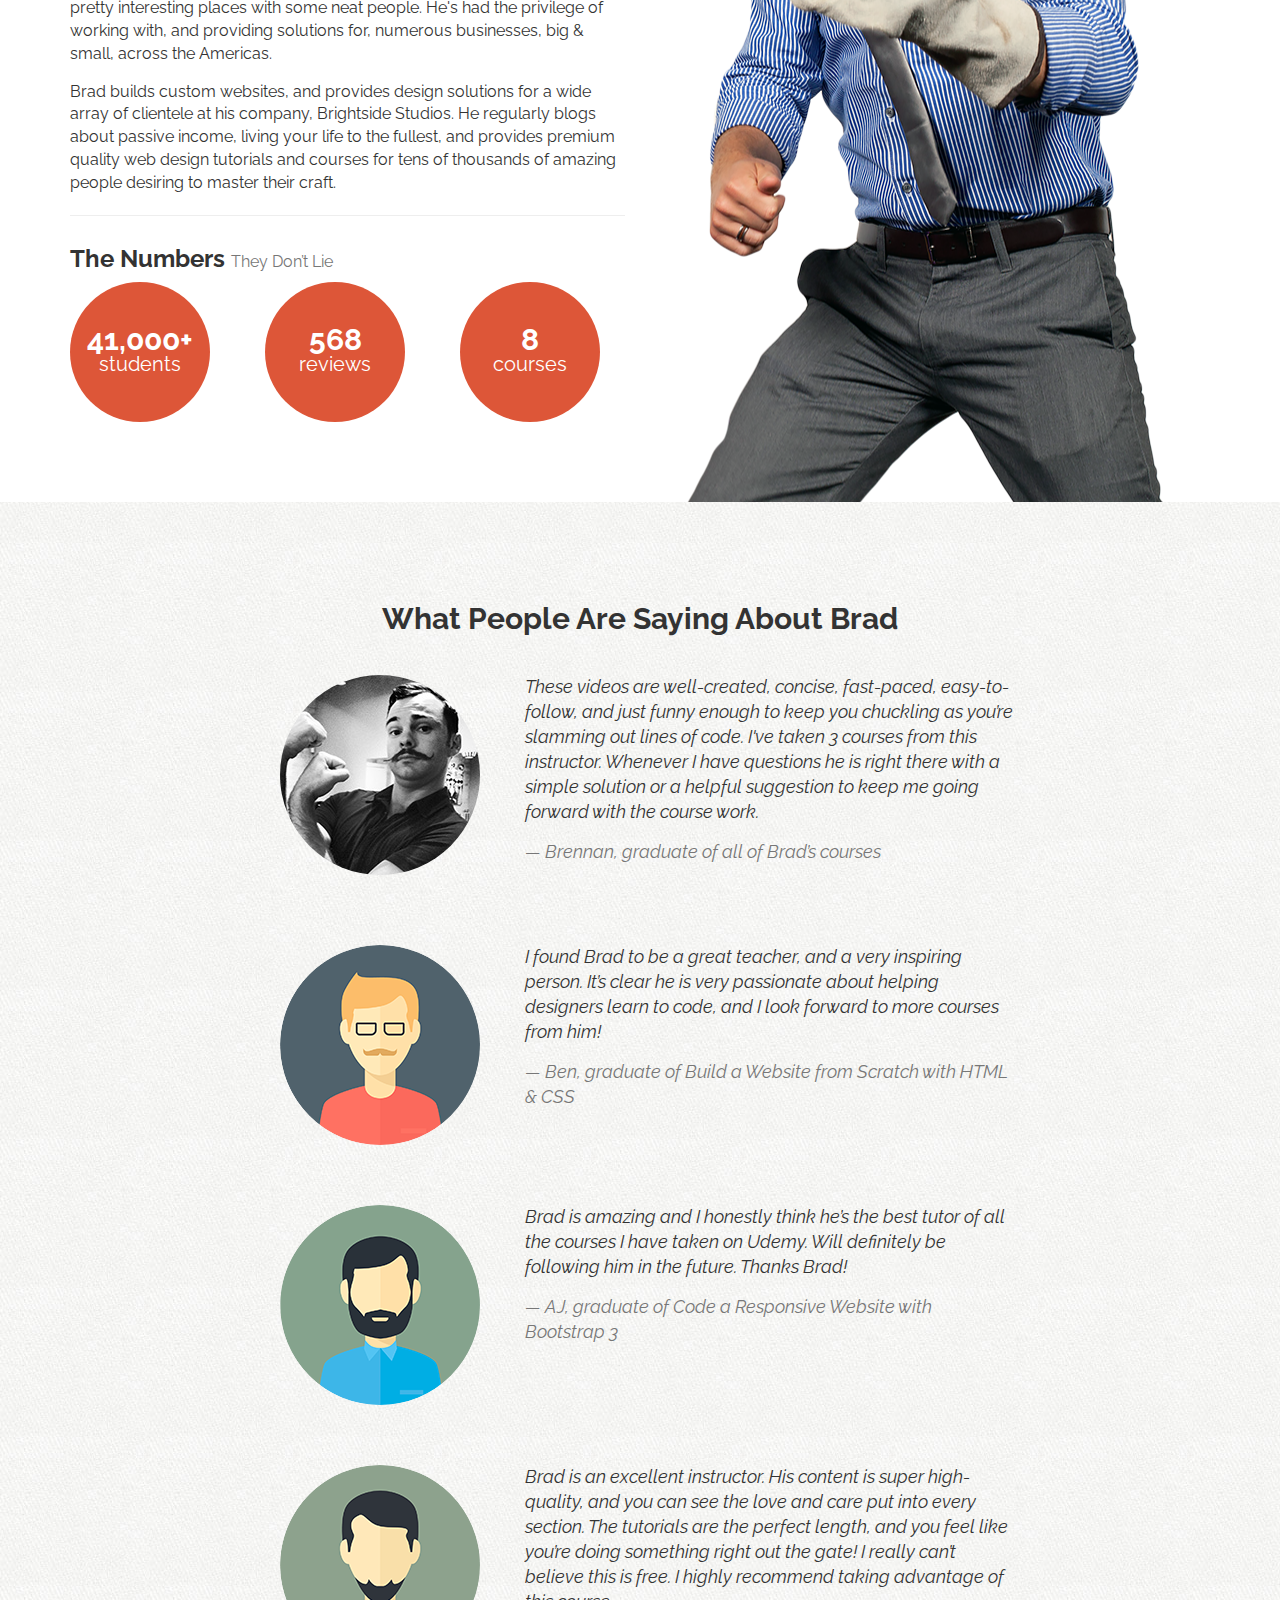
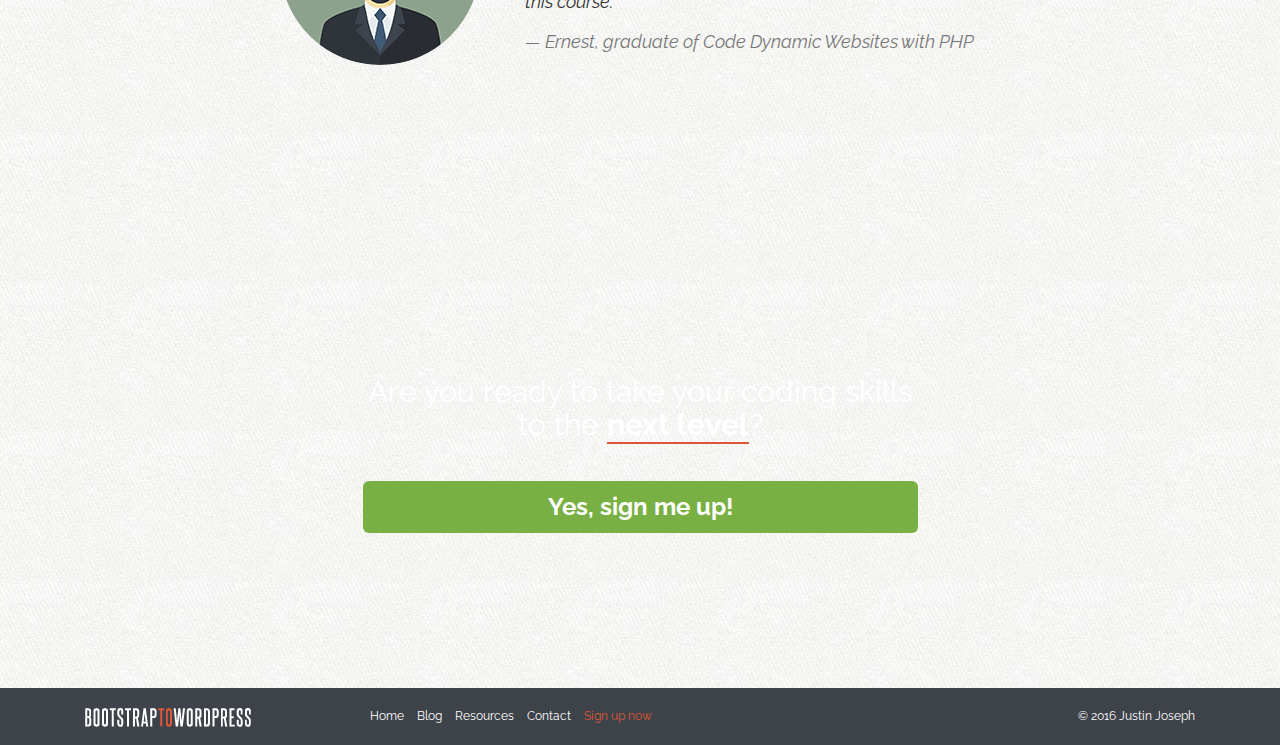
==== commit fc56a04b: "Add skeleton blog template" ====
--- a/index.html
+++ b/index.html
@@ -559,7 +559,7 @@
 			</div><!-- /.modal-dialog -->
 		</div>
 
-		<!-- BOOTSTRAP JS 
+		<!-- BOOTSTRAP & CUSTOM JS 
 		=========================================================== -->
 		<script src="https://ajax.googleapis.com/ajax/libs/jquery/3.1.0/jquery.min.js"></script>
 		<script src="assets/js/jquery-3.1.0.min.js"></script>
--- a/assets/css/custom.css
+++ b/assets/css/custom.css
@@ -7,6 +7,7 @@
 */
 
 /* === GENERAL === */
+
 html {
 	font-size: 16px;
 }
@@ -39,6 +40,14 @@
 
 h4 {
 	font-size: 1.125rem;
+}
+
+p {
+	margin: 0 0 15px;
+}
+
+p.lead {
+	font-weight: normal;
 }
 
 a, a:visited {
@@ -132,6 +141,7 @@
 }
 
 /* === HERO === */
+
 #hero {
 	background: url(../img/hero-bg.jpg) 50% 0 repeat fixed;
 	min-height: 500px;
@@ -200,6 +210,10 @@
 
 /* === LAYOUT === */
 
+.row + .row {
+	margin-top: 20px;
+}
+
 section {
 	padding: 80px 0;
 }
@@ -350,6 +364,7 @@
 }
 
 /* === SPRITES === */
+
 .ci {
 	display: inline-block;
 	height: 40px;
@@ -379,4 +394,39 @@
 
 .ci-device {
 	background-position: -200px 0;
+}
+
+/* === MEDIA QUERIES === */
+
+@media screen and ( max-width: 991px ) {
+	#instructor .container {
+		background: rgba(255, 255, 255, .8);
+		padding: 20px;
+	}
+}
+
+@media screen and ( max-width: 768px ) {
+	.logo {
+		width: 50%;
+	}
+
+	#opt-in p {
+		margin: 0 0 10px;
+	}
+
+	#featurette iframe {
+		height: 240px;
+	}
+}
+
+@media screen and ( max-width: 568px ) {
+	#instructor .number {
+		height: 100px;
+		width: 100px;
+		font-size: 1.375rem;
+	}
+
+	#instructor .number span {
+		font-size: 1rem;
+	}
 }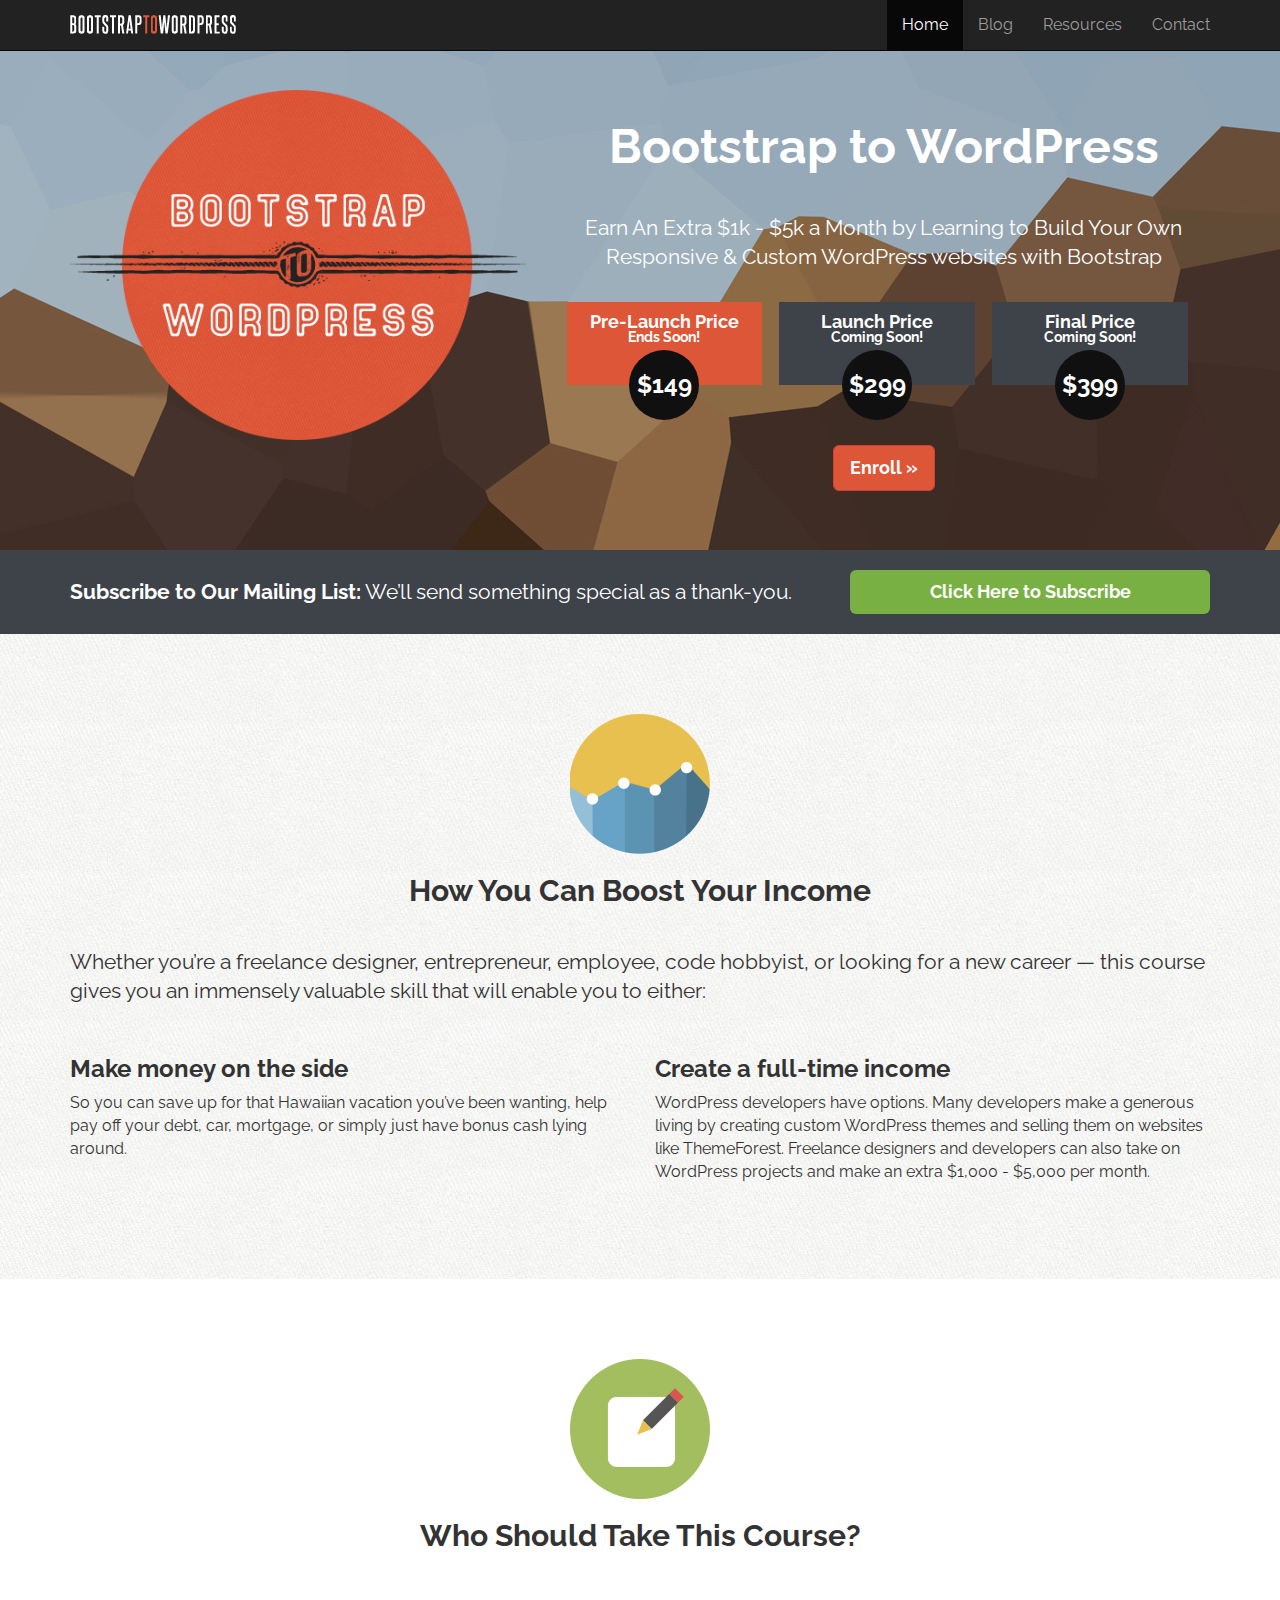
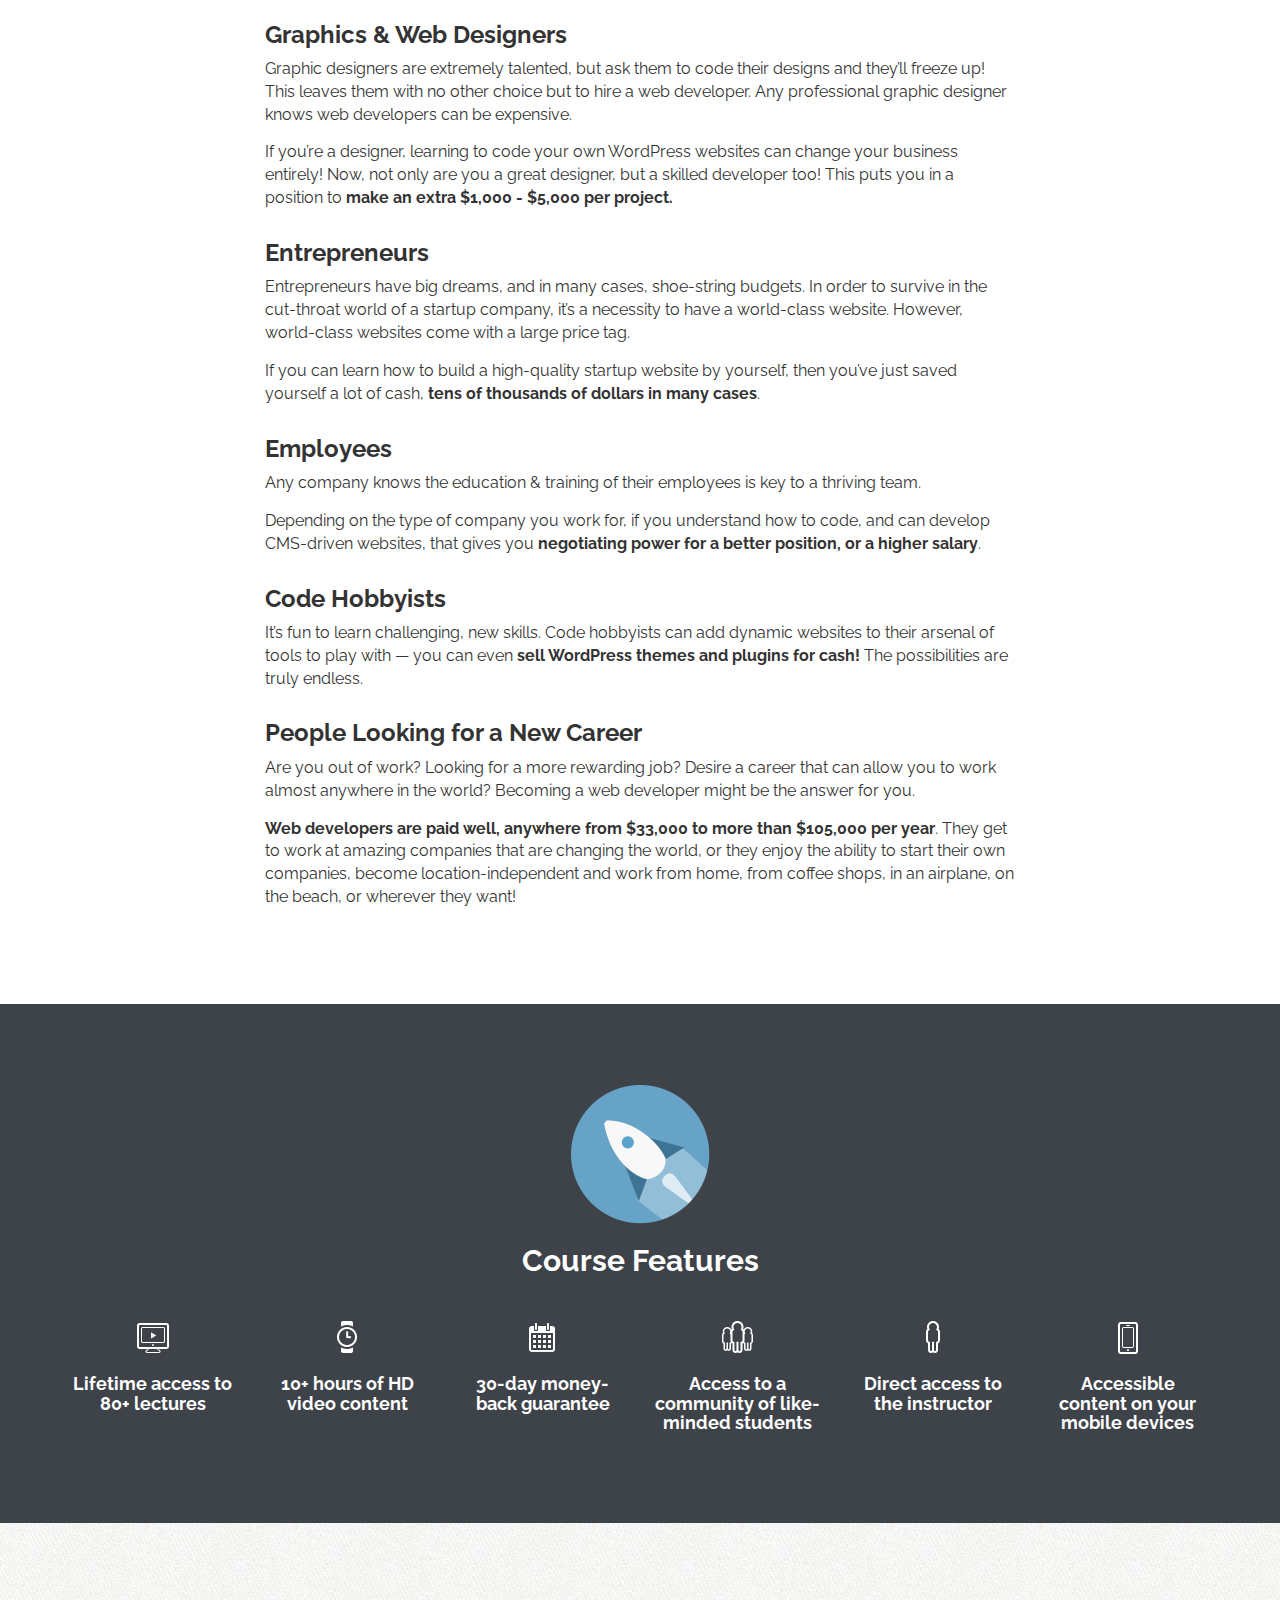
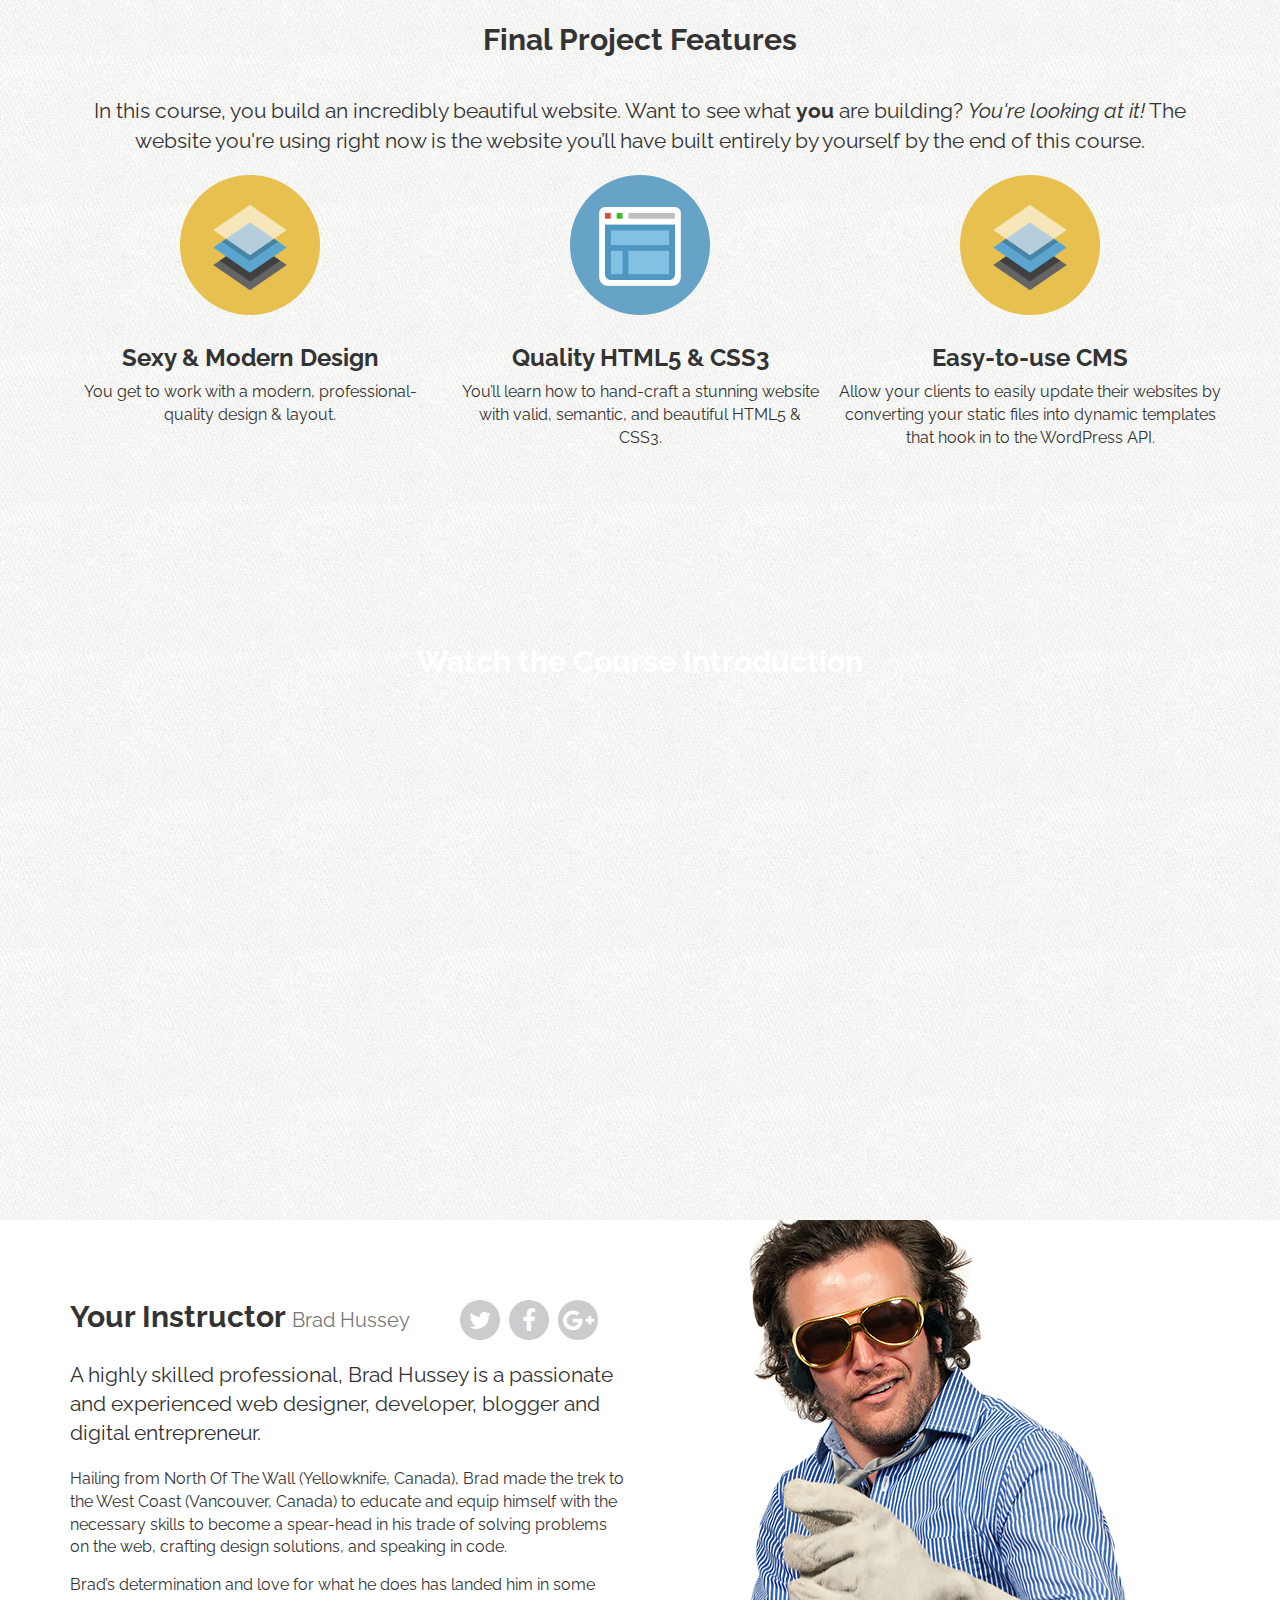
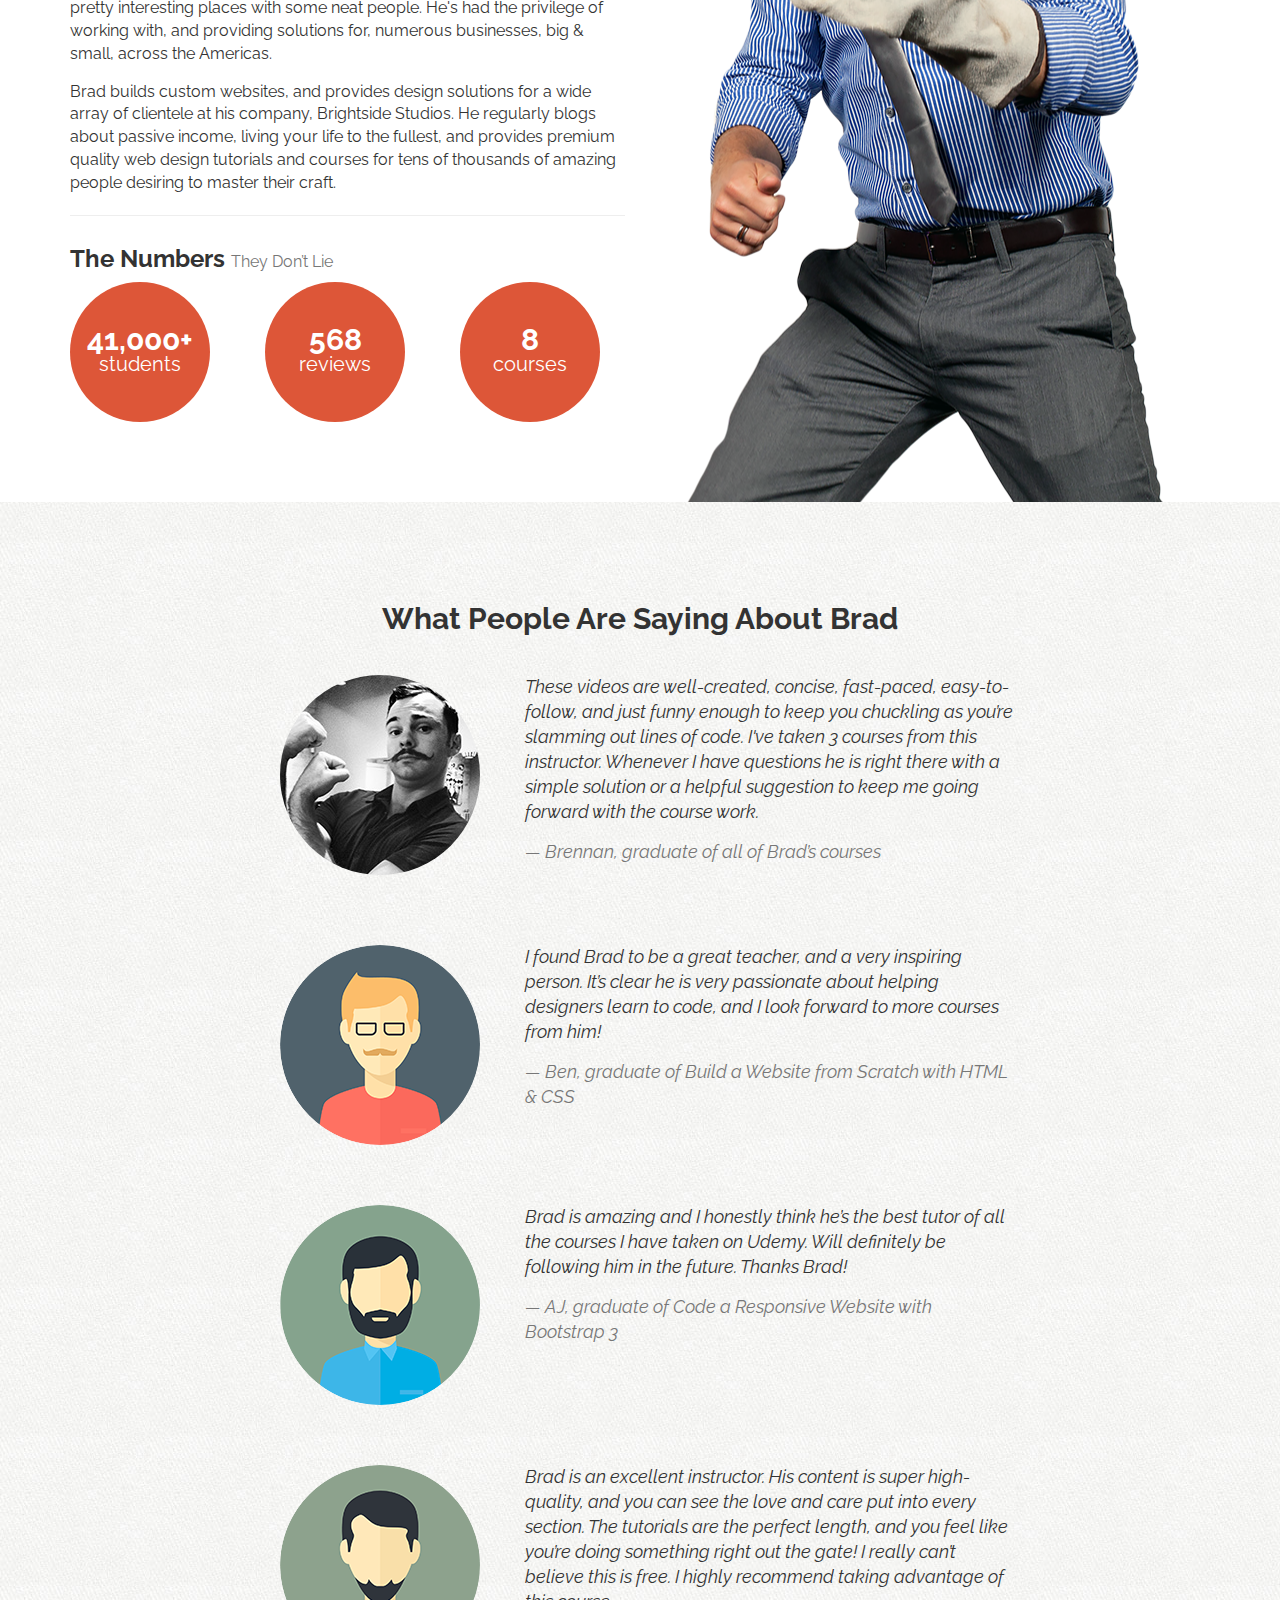
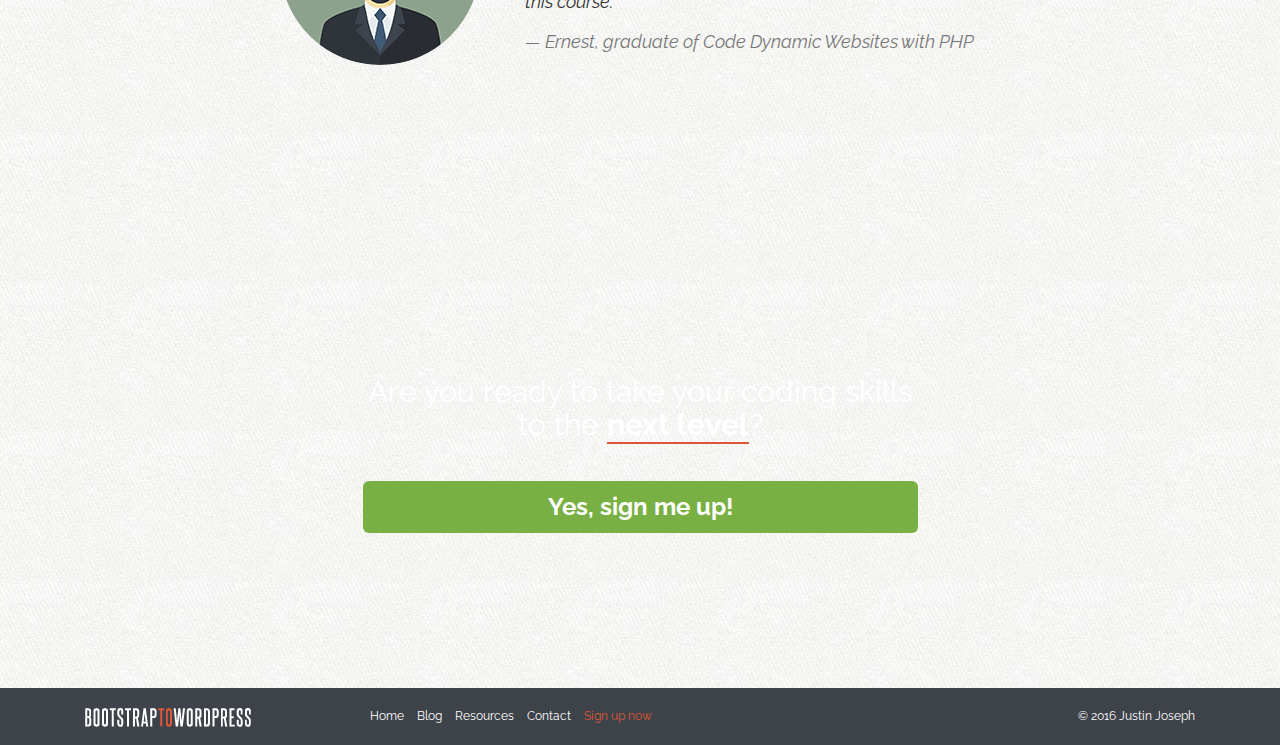
==== commit 3d122c8e: "Add and style resources page" ====
--- a/index.html
+++ b/index.html
@@ -58,7 +58,7 @@
 							<ul class="nav navbar-nav navbar-right">
 								<li class="active"><a href="/">Home</a></li><!-- /.active -->
 								<li><a href="blog.html">Blog</a></li>
-								<li><a href="resource.html">Resources</a></li>
+								<li><a href="resources.html">Resources</a></li>
 								<li><a href="contact.html">Contact</a></li>
 							</ul><!-- /.nav navbar-nav navbar-right -->
 						</div><!-- /.navbar-collapse collapse -->
@@ -81,7 +81,7 @@
 
 						<div class="col-sm-7 hero-text">
 							<h1>Bootstrap to WordPress</h1>
-							<p class="lead">Earn An Extra $1k - $5k a Month by Learning to Build Your Own Responsive &amp; Custom WordPress websites with Boostrap</p><!-- /.lead -->
+							<p class="lead">Earn An Extra $1k - $5k a Month by Learning to Build Your Own Responsive &amp; Custom WordPress websites with Bootstrap</p><!-- /.lead -->
 							<div id="price-timeline">
 								<div class="price active">
 									<h4>
--- a/assets/css/custom.css
+++ b/assets/css/custom.css
@@ -107,7 +107,7 @@
 	padding: 0;
 	-webkit-border-radius: 50px;
 	-moz-border-radius: 50px;
-	-ms-morder-radius: 50px;
+	-ms-border-radius: 50px;
 	border-radius: 50px;
 }
 
@@ -218,6 +218,10 @@
 	padding: 80px 0;
 }
 
+section.main-content {
+	padding: 40px 0;
+}
+
 .section-header {
 	text-align: center;
 }
@@ -226,8 +230,38 @@
 	margin: 20px 0 40px;
 }
 
+#primary {
+	padding-top: 40px;
+	padding-bottom: 40px;
+}
+
 section h3 {
 	margin: 30px 0 10px;
+}
+
+.feature-image {
+	display: table;
+	width: 100%;
+}
+
+.feature-image-default {
+	background: url(../img/stuff-feature.jpg) no-repeat fixed;
+}
+
+.feature-image-default-alt {
+	background: url(../img/hipster-stuff.jpg) no-repeat fixed;
+}
+
+.feature-image-default,
+.feature-image-default-alt {
+	background-size: cover;
+}
+
+.feature-image h1 {
+	display: table-cell;
+	vertical-align: middle;
+	text-align: center;
+	color: white;
 }
 
 #opt-in {
@@ -284,7 +318,7 @@
 	background: #dd5638;
 	-webkit-border-radius: 100%;
 	-moz-border-radius: 100%;
-	-ms-morder-radius: 100%;
+	-ms-border-radius: 100%;
 	border-radius: 100%;
 	-webkit-font-smoothing: antialiased;
 	text-rendering: optimizelegibility;
@@ -312,7 +346,7 @@
 .testimonial img {
 	-webkit-border-radius: 50%;
 	-moz-border-radius: 50%;
-	-ms-morder-radius: 50%;
+	-ms-border-radius: 50%;
 	border-radius: 50%;
 }
 
@@ -361,6 +395,195 @@
 
 footer li.signup-link a:hover {
 	font-weight: bold;
+}
+
+/* === BLOG === */
+
+.post, .widget, #comments {
+	position: relative;
+	border: 1px solid #ddd;
+	background-color: white;
+	margin: 0 0 40px;
+	-webkit-border-radius: 4px;
+	-moz-border-radius: 4px;
+	-ms-border-radius: 4px;
+	border-radius: 4px;
+}
+
+.post header,
+.post .post-excerpt,
+.post .post-body,
+#comments .comments-wrap {
+	padding: 20px;
+}
+
+.post header h1,
+.post header h3 {
+	margin: 0 0 15px;
+	padding: 0 0 15px;
+	border-bottom: 1px solid #ddd;
+}
+
+.post header h1 {
+	font-size: 1.5rem;
+}
+
+.post-image {
+	height: auto;
+}
+
+.post-details {
+	font-size: .75rem;
+	width: 90%;
+}
+
+.post-details i.fa {
+	padding-left: 10px;
+}
+
+.post-details i.fa:first-child {
+	padding: 0;
+}
+
+/* === WIDGETS === */
+
+.widget {
+	padding: 20px;
+}
+
+.widget h4 {
+	margin: 0 0 10px;
+	padding: 0 0 10px;
+	border-bottom: 1px solid #ddd;
+}
+
+.widget ul {
+	list-style: none;
+	margin: 0;
+	padding: 0;
+}
+
+.widget ul li {
+	margin: 0 0 5px;
+}
+
+.widget ul li:hover {
+	position: relative;
+	left: 1px;
+}
+
+/* === COMMENTS === */
+
+.post-comments-badge {
+	height: 70px;
+	width: 70px;
+	position: absolute;
+	top: 25px;
+	right: 20px;
+	border: none;
+	-webkit-border-radius: 100%;
+	-moz-border-radius: 100%;
+	-ms-border-radius: 100%;
+	border-radius: 100%;
+	background-color: #79b044;
+	text-align: center;
+	display: table;
+}
+
+.post-comments-badge a {
+	display: table-cell;
+	vertical-align: middle;
+	color: white;
+	font-size: 1.25rem;
+	line-height: 20px;
+}
+
+.post-comments-badge i.fa {
+	display: block;
+	font-size: .9375rem;
+	padding: 0;
+	margin-bottom: 4px;
+}
+
+.post-comments-badge:hover {
+	background-color: #8bc653;
+}
+
+#comments h3 {
+	text-align: center;	
+}
+
+#comments h4 {
+	font-size: 1.3rem;
+}
+
+#comments ol {
+	list-style: none;
+	padding: 0;
+	margin: 0;
+}
+
+#comments ol li {
+	background-color: rgba(0, 0, 0, .02);
+	padding: 10px 20px;
+	margin: 10px 0;
+	-webkit-border-radius: 4px;
+	-moz-border-radius: 4px;
+	-ms-border-radius: 4px;
+	border-radius: 4px;
+	border: 1px solid rgba(0, 0, 0, .03);
+}
+
+#comments ol li ol.children {
+	padding: 0;
+	list-style: none;
+	font-size: .96em;
+}
+
+#leave-comment {
+	margin: 40px 0 0;
+	padding: 20px 0 0;
+	border-top: 1px solid #eee;
+}
+
+/* === RESOURCES === */
+
+.resource {
+	width: 31.33333333%;
+	float: left;
+	margin: 0 3% 40px 0;
+}
+
+.resource:nth-child(3n) {
+	margin-right: 0;
+}
+
+/* === FORMS === */
+
+label {
+	display: block;
+	font-weight: bold;
+}
+
+input[type=text],
+input[type=email],
+input[type=url],
+input[type=password],
+input[type=search],
+textarea {
+	color: #666;
+	border: 1px solid #ccc;
+	-webkit-border-radius: 3px;
+	-moz-border-radius: 3px;
+	-ms-border-radius: 3px;
+	border-radius: 3px;
+	display: block;
+	-webkit-box-sizing: border-box;
+	-moz-box-sizing: border-box;
+	-ms-box-sizing: border-box;
+	box-sizing: border-box;
+	width: 100%;
+	padding: 6px 12px;
 }
 
 /* === SPRITES === */
@@ -417,6 +640,12 @@
 	#featurette iframe {
 		height: 240px;
 	}
+
+	.resource {
+		width: 48%;
+		margin-right: 2%;
+		min-height: 800px;
+	}
 }
 
 @media screen and ( max-width: 568px ) {
@@ -429,4 +658,10 @@
 	#instructor .number span {
 		font-size: 1rem;
 	}
+
+	.resource {
+		width: 100%;
+		margin-right: 0;
+		min-height: 0;
+	}
 }